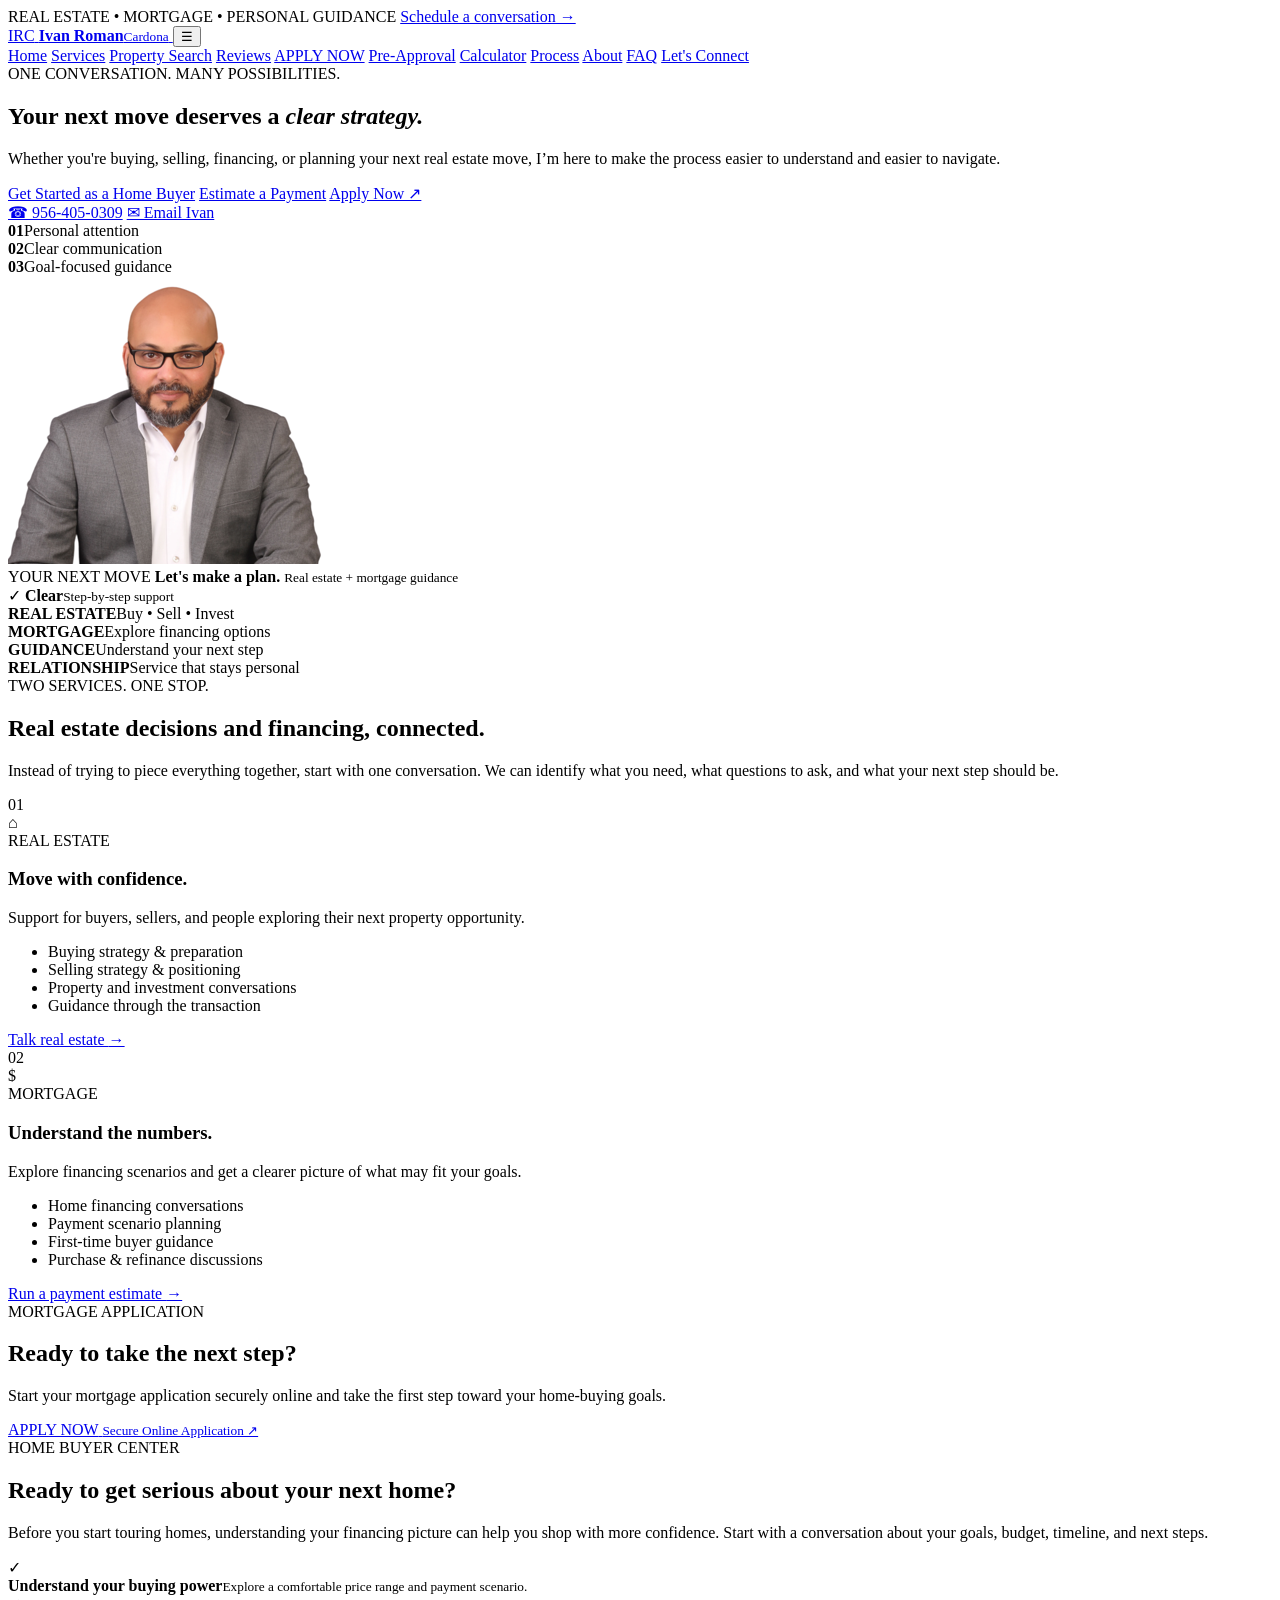
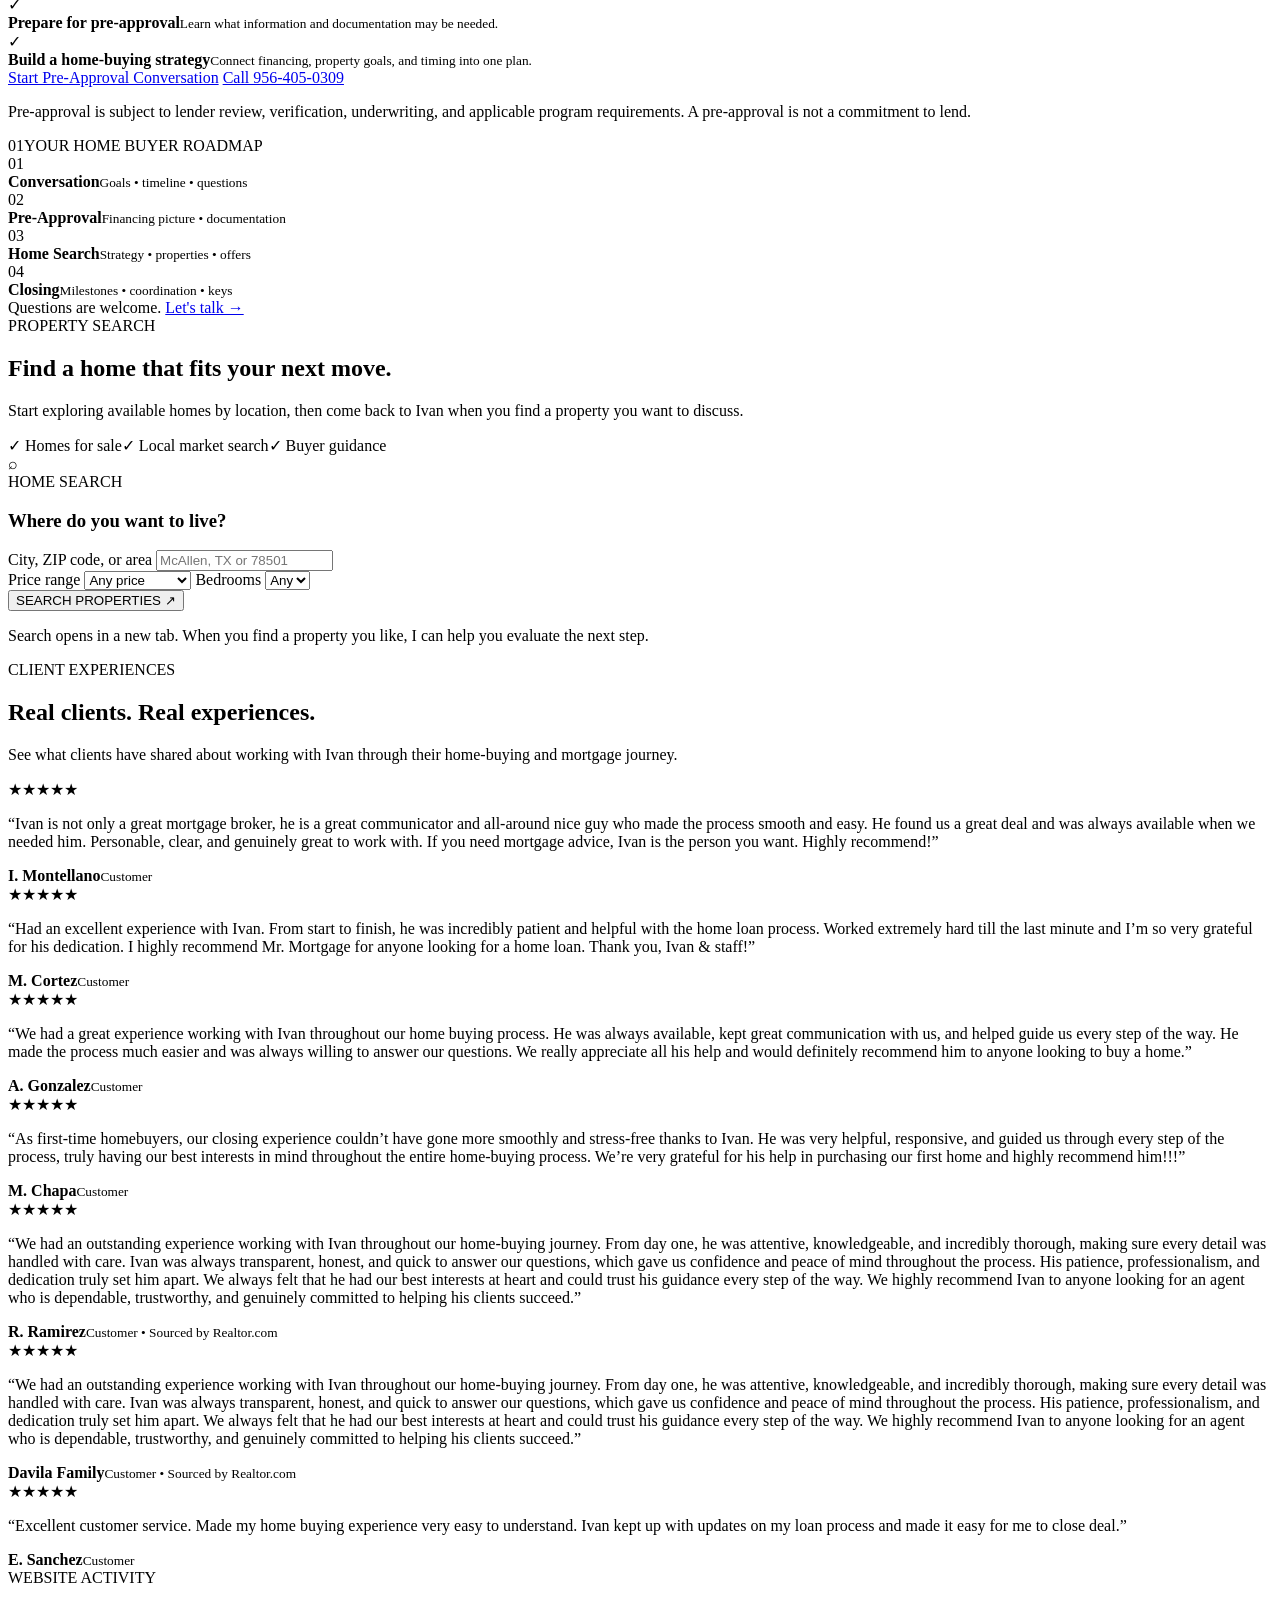
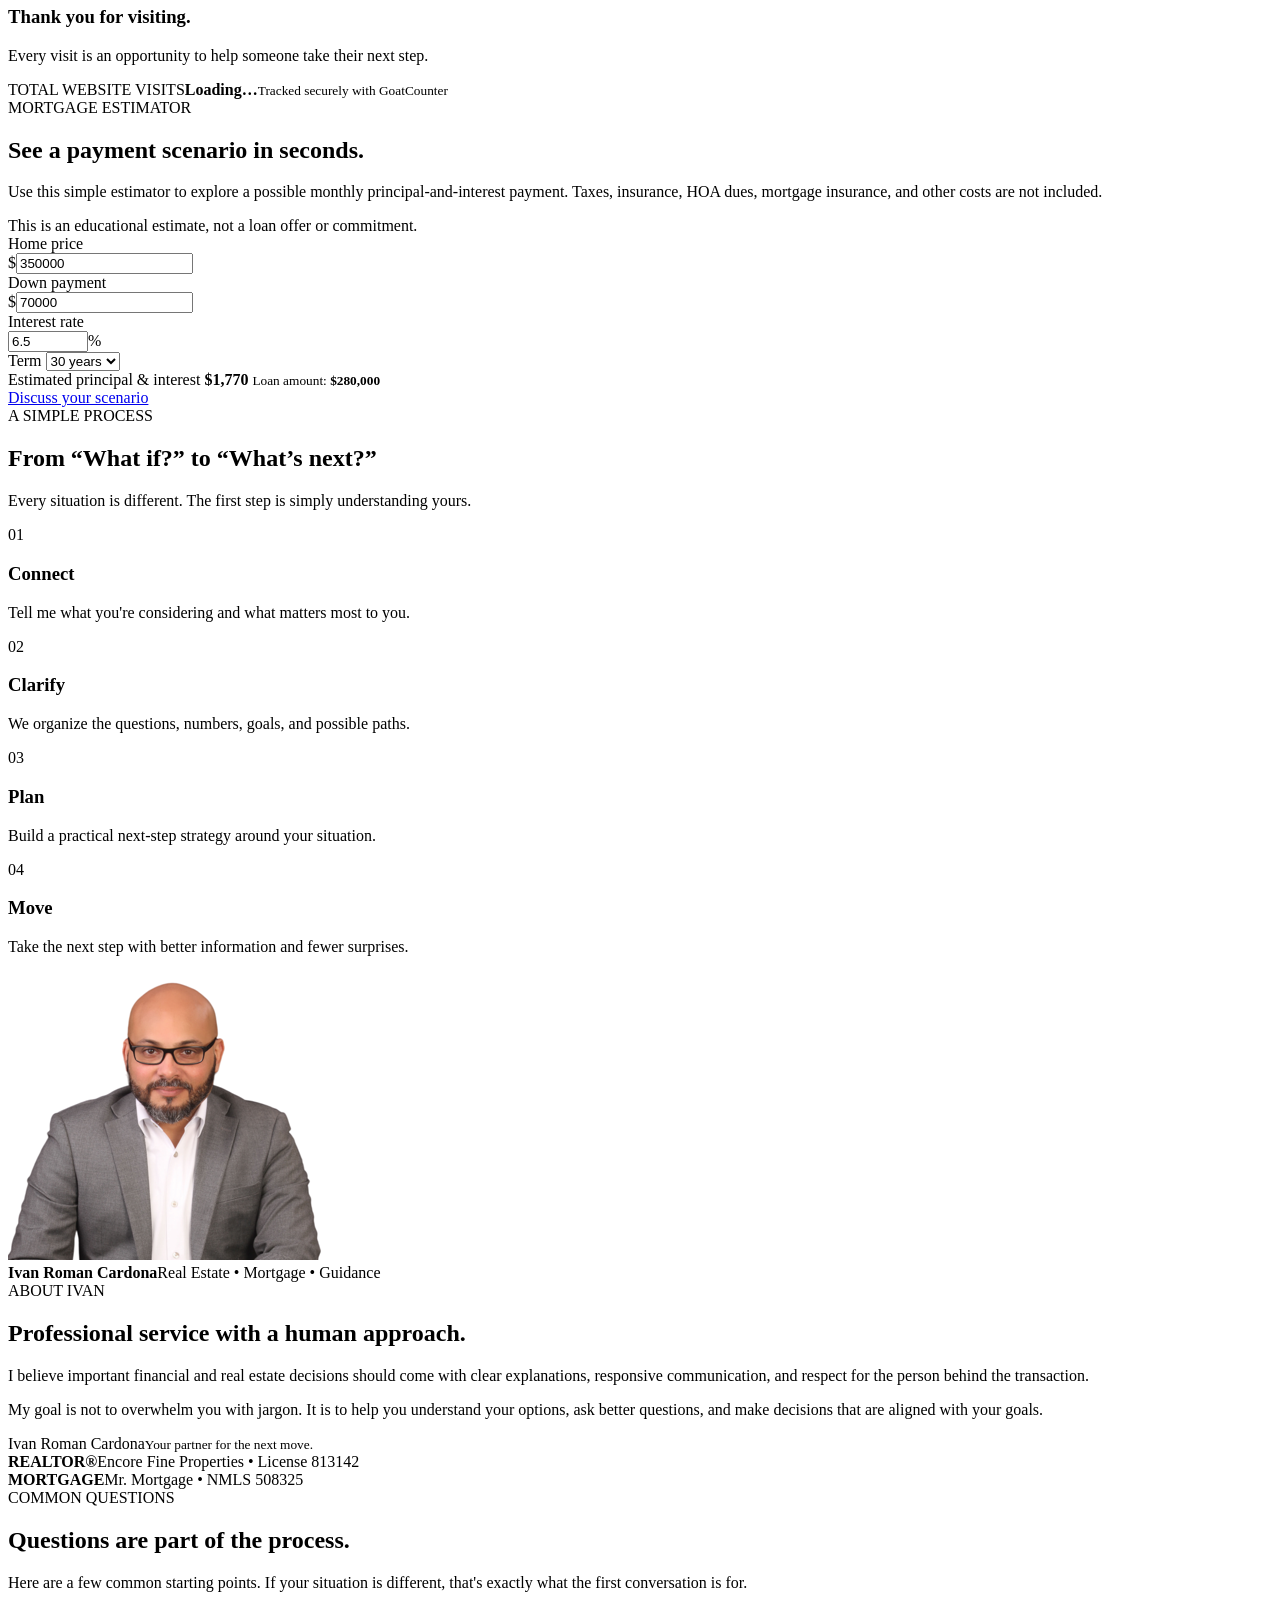
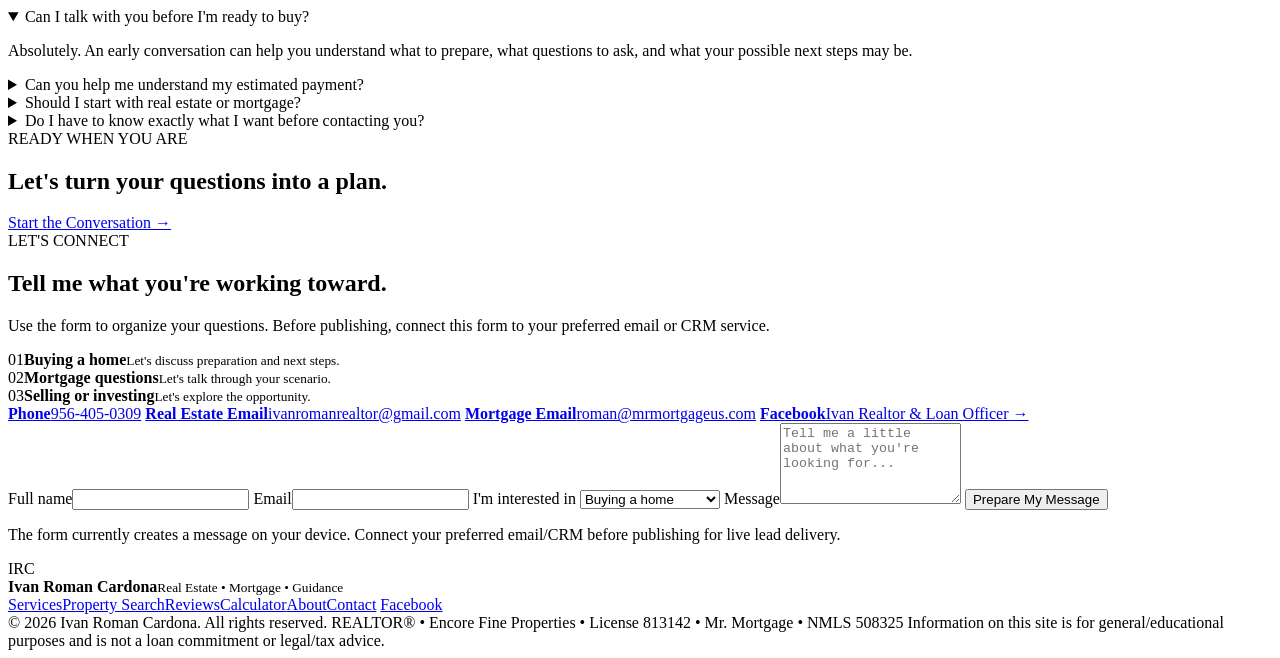
==== index.html @ 62b28d2c "Rename index_updated.html to index.html" ====
<!DOCTYPE html>
<html lang="en">
<head>
  <meta charset="UTF-8">
  <meta name="viewport" content="width=device-width, initial-scale=1.0">
  <meta name="description" content="Ivan Roman Cardona — Real Estate and Mortgage guidance with a personal, clear, and professional approach.">
  <meta name="theme-color" content="#0b1736">
  <title>Ivan Roman Cardona | Real Estate & Mortgage</title>
  <link rel="stylesheet" href="styles.css">
</head>
<body>
  <div class="topbar">
    <div class="container topbar-inner">
      <span>REAL ESTATE • MORTGAGE • PERSONAL GUIDANCE</span>
      <a href="#contact">Schedule a conversation →</a>
    </div>
  </div>

  <header class="site-header">
    <div class="container nav-wrap">
      <a class="brand" href="#home" aria-label="Ivan Roman Cardona home">
        <span class="brand-mark">IRC</span>
        <span><b>Ivan Roman</b><small>Cardona</small></span>
      </a>
      <button class="menu-toggle" aria-label="Open menu">☰</button>
      <nav>
        <a href="#home">Home</a>
        <a href="#services">Services</a>
        <a href="#property-search">Property Search</a>
        <a href="#reviews">Reviews</a>
        <a class="nav-apply" href="https://2190447.my1003app.com/508325/register" target="_blank" rel="noopener">APPLY NOW</a>
        <a href="#preapproval">Pre-Approval</a>
        <a href="#calculator">Calculator</a>
        <a href="#process">Process</a>
        <a href="#about">About</a>
        <a href="#faq">FAQ</a>
        <a href="#contact" class="nav-cta">Let's Connect</a>
      </nav>
    </div>
  </header>

  <main id="home">
    <section class="hero">
      <div class="hero-orb orb-one"></div>
      <div class="hero-orb orb-two"></div>
      <div class="container hero-grid">
        <div class="hero-copy">
          <div class="pill">ONE CONVERSATION. MANY POSSIBILITIES.</div>
          <h1>Your next move deserves a <em>clear strategy.</em></h1>
          <p class="lead">Whether you're buying, selling, financing, or planning your next real estate move, I’m here to make the process easier to understand and easier to navigate.</p>
          <div class="actions">
            <a class="btn primary" href="#preapproval">Get Started as a Home Buyer</a>
            <a class="btn ghost" href="#calculator">Estimate a Payment</a>
          <a class="btn apply-hero" href="https://2190447.my1003app.com/508325/register" target="_blank" rel="noopener">Apply Now ↗</a>
          </div>
          <div class="quick-contact">
            <a href="tel:+19564050309">☎ 956-405-0309</a>
            <a href="mailto:ivanromanrealtor@gmail.com">✉ Email Ivan</a>
          </div>
          <div class="hero-trust">
            <div><strong>01</strong><span>Personal attention</span></div>
            <div><strong>02</strong><span>Clear communication</span></div>
            <div><strong>03</strong><span>Goal-focused guidance</span></div>
          </div>
        </div>
        <div class="hero-visual">
          <div class="halo"></div>
          <div class="portrait-frame">
            <img src="ivan-profile.png" alt="Ivan Roman Cardona wearing a gray suit">
          </div>
          <div class="floating-card card-main">
            <span class="mini-label">YOUR NEXT MOVE</span>
            <strong>Let's make a plan.</strong>
            <small>Real estate + mortgage guidance</small>
          </div>
          <div class="floating-card card-badge">
            <span class="badge-icon">✓</span>
            <span><b>Clear</b><small>Step-by-step support</small></span>
          </div>
        </div>
      </div>
    </section>

    <section class="stats">
      <div class="container stats-grid">
        <div><strong>REAL ESTATE</strong><span>Buy • Sell • Invest</span></div>
        <div><strong>MORTGAGE</strong><span>Explore financing options</span></div>
        <div><strong>GUIDANCE</strong><span>Understand your next step</span></div>
        <div><strong>RELATIONSHIP</strong><span>Service that stays personal</span></div>
      </div>
    </section>

    <section class="section intro" id="services">
      <div class="container">
        <div class="section-head split">
          <div>
            <span class="eyebrow">TWO SERVICES. ONE STOP.</span>
            <h2>Real estate decisions and financing, connected.</h2>
          </div>
          <p>Instead of trying to piece everything together, start with one conversation. We can identify what you need, what questions to ask, and what your next step should be.</p>
        </div>

        <div class="service-grid">
          <article class="service-card real-estate">
            <div class="service-number">01</div>
            <div class="service-icon">⌂</div>
            <span class="eyebrow">REAL ESTATE</span>
            <h3>Move with confidence.</h3>
            <p>Support for buyers, sellers, and people exploring their next property opportunity.</p>
            <ul>
              <li>Buying strategy & preparation</li>
              <li>Selling strategy & positioning</li>
              <li>Property and investment conversations</li>
              <li>Guidance through the transaction</li>
            </ul>
            <a class="arrow-link" href="#contact">Talk real estate <span>→</span></a>
          </article>

          <article class="service-card mortgage">
            <div class="service-number">02</div>
            <div class="service-icon">$</div>
            <span class="eyebrow">MORTGAGE</span>
            <h3>Understand the numbers.</h3>
            <p>Explore financing scenarios and get a clearer picture of what may fit your goals.</p>
            <ul>
              <li>Home financing conversations</li>
              <li>Payment scenario planning</li>
              <li>First-time buyer guidance</li>
              <li>Purchase & refinance discussions</li>
            </ul>
            <a class="arrow-link" href="#calculator">Run a payment estimate <span>→</span></a>
          </article>
        </div>
      </div>
    </section>

    <section class="apply-banner" id="apply">
      <div class="container apply-banner-inner">
        <div>
          <span class="eyebrow">MORTGAGE APPLICATION</span>
          <h2>Ready to take the next step?</h2>
          <p>Start your mortgage application securely online and take the first step toward your home-buying goals.</p>
        </div>
        <a class="apply-big-btn" href="https://2190447.my1003app.com/508325/register" target="_blank" rel="noopener">
          <span>APPLY NOW</span>
          <small>Secure Online Application ↗</small>
        </a>
      </div>
    </section>

    <section class="section buyer-section" id="preapproval">
      <div class="container buyer-grid">
        <div class="buyer-copy">
          <span class="eyebrow">HOME BUYER CENTER</span>
          <h2>Ready to get serious about your next home?</h2>
          <p>Before you start touring homes, understanding your financing picture can help you shop with more confidence. Start with a conversation about your goals, budget, timeline, and next steps.</p>
          <div class="buyer-bullets">
            <div><span>✓</span><div><b>Understand your buying power</b><small>Explore a comfortable price range and payment scenario.</small></div></div>
            <div><span>✓</span><div><b>Prepare for pre-approval</b><small>Learn what information and documentation may be needed.</small></div></div>
            <div><span>✓</span><div><b>Build a home-buying strategy</b><small>Connect financing, property goals, and timing into one plan.</small></div></div>
          </div>
          <div class="buyer-actions">
            <a class="btn primary" href="mailto:roman@mrmortgageus.com?subject=Pre-Approval%20Consultation">Start Pre-Approval Conversation</a>
            <a class="btn outline-dark" href="tel:+19564050309">Call 956-405-0309</a>
          </div>
          <p class="micro-disclosure">Pre-approval is subject to lender review, verification, underwriting, and applicable program requirements. A pre-approval is not a commitment to lend.</p>
        </div>
        <div class="buyer-card">
          <div class="buyer-card-top"><span class="step-badge">01</span><span class="eyebrow">YOUR HOME BUYER ROADMAP</span></div>
          <div class="roadmap">
            <div class="road-step active"><span>01</span><div><b>Conversation</b><small>Goals • timeline • questions</small></div></div>
            <div class="road-line"></div>
            <div class="road-step"><span>02</span><div><b>Pre-Approval</b><small>Financing picture • documentation</small></div></div>
            <div class="road-line"></div>
            <div class="road-step"><span>03</span><div><b>Home Search</b><small>Strategy • properties • offers</small></div></div>
            <div class="road-line"></div>
            <div class="road-step"><span>04</span><div><b>Closing</b><small>Milestones • coordination • keys</small></div></div>
          </div>
          <div class="buyer-card-footer">
            <span>Questions are welcome.</span>
            <a href="#contact">Let's talk →</a>
          </div>
        </div>
      </div>
    </section>

    <section class="section property-search-section" id="property-search">
      <div class="container property-search-grid">
        <div class="property-search-copy">
          <span class="eyebrow">PROPERTY SEARCH</span>
          <h2>Find a home that fits your next move.</h2>
          <p>Start exploring available homes by location, then come back to Ivan when you find a property you want to discuss.</p>
          <div class="search-benefits">
            <span>✓ Homes for sale</span><span>✓ Local market search</span><span>✓ Buyer guidance</span>
          </div>
        </div>
        <div class="property-search-card">
          <div class="property-search-card-head">
            <span class="search-icon">⌕</span>
            <div><span class="eyebrow">HOME SEARCH</span><h3>Where do you want to live?</h3></div>
          </div>
          <form id="propertySearchForm">
            <label>City, ZIP code, or area
              <input id="propertyLocation" type="text" placeholder="McAllen, TX or 78501" required>
            </label>
            <div class="search-options">
              <label>Price range
                <select id="propertyPrice">
                  <option value="">Any price</option>
                  <option>Under $300K</option><option>$300K–$500K</option>
                  <option>$500K–$750K</option><option>$750K+</option>
                </select>
              </label>
              <label>Bedrooms
                <select id="propertyBeds">
                  <option value="">Any</option><option>2+</option><option>3+</option>
                  <option>4+</option><option>5+</option>
                </select>
              </label>
            </div>
            <button class="btn primary full" type="submit">SEARCH PROPERTIES ↗</button>
            <p class="search-note">Search opens in a new tab. When you find a property you like, I can help you evaluate the next step.</p>
          </form>
        </div>
      </div>
    </section>

    <section class="section reviews-section" id="reviews">
      <div class="container">
        <div class="section-head centered">
          <span class="eyebrow">CLIENT EXPERIENCES</span>
          <h2>Real clients. Real experiences.</h2>
          <p>See what clients have shared about working with Ivan through their home-buying and mortgage journey.</p>
        </div>
        <div class="reviews-grid">
          <article class="review-card"><div class="stars">★★★★★</div><p>“Ivan is not only a great mortgage broker, he is a great communicator and all-around nice guy who made the process smooth and easy. He found us a great deal and was always available when we needed him. Personable, clear, and genuinely great to work with. If you need mortgage advice, Ivan is the person you want. Highly recommend!”</p><strong>I. Montellano</strong><small>Customer</small></article>
          <article class="review-card"><div class="stars">★★★★★</div><p>“Had an excellent experience with Ivan. From start to finish, he was incredibly patient and helpful with the home loan process. Worked extremely hard till the last minute and I’m so very grateful for his dedication. I highly recommend Mr. Mortgage for anyone looking for a home loan. Thank you, Ivan & staff!”</p><strong>M. Cortez</strong><small>Customer</small></article>
          <article class="review-card"><div class="stars">★★★★★</div><p>“We had a great experience working with Ivan throughout our home buying process. He was always available, kept great communication with us, and helped guide us every step of the way. He made the process much easier and was always willing to answer our questions. We really appreciate all his help and would definitely recommend him to anyone looking to buy a home.”</p><strong>A. Gonzalez</strong><small>Customer</small></article>
          <article class="review-card"><div class="stars">★★★★★</div><p>“As first-time homebuyers, our closing experience couldn’t have gone more smoothly and stress-free thanks to Ivan. He was very helpful, responsive, and guided us through every step of the process, truly having our best interests in mind throughout the entire home-buying process. We’re very grateful for his help in purchasing our first home and highly recommend him!!!”</p><strong>M. Chapa</strong><small>Customer</small></article>
          <article class="review-card featured-review"><div class="stars">★★★★★</div><p>“We had an outstanding experience working with Ivan throughout our home-buying journey. From day one, he was attentive, knowledgeable, and incredibly thorough, making sure every detail was handled with care. Ivan was always transparent, honest, and quick to answer our questions, which gave us confidence and peace of mind throughout the process. His patience, professionalism, and dedication truly set him apart. We always felt that he had our best interests at heart and could trust his guidance every step of the way. We highly recommend Ivan to anyone looking for an agent who is dependable, trustworthy, and genuinely committed to helping his clients succeed.”</p><strong>R. Ramirez</strong><small>Customer • Sourced by Realtor.com</small></article>
          <article class="review-card featured-review"><div class="stars">★★★★★</div><p>“We had an outstanding experience working with Ivan throughout our home-buying journey. From day one, he was attentive, knowledgeable, and incredibly thorough, making sure every detail was handled with care. Ivan was always transparent, honest, and quick to answer our questions, which gave us confidence and peace of mind throughout the process. His patience, professionalism, and dedication truly set him apart. We always felt that he had our best interests at heart and could trust his guidance every step of the way. We highly recommend Ivan to anyone looking for an agent who is dependable, trustworthy, and genuinely committed to helping his clients succeed.”</p><strong>Davila Family</strong><small>Customer • Sourced by Realtor.com</small></article>
          <article class="review-card"><div class="stars">★★★★★</div><p>“Excellent customer service. Made my home buying experience very easy to understand. Ivan kept up with updates on my loan process and made it easy for me to close deal.”</p><strong>E. Sanchez</strong><small>Customer</small></article>
        </div>
      </div>
    </section>

    <section class="visitor-section" id="visitor-count">
      <div class="container visitor-inner">
        <div><span class="eyebrow">WEBSITE ACTIVITY</span><h3>Thank you for visiting.</h3><p>Every visit is an opportunity to help someone take their next step.</p></div>
        <div class="visitor-counter"><span class="counter-label">TOTAL WEBSITE VISITS</span><strong id="visit-count">Loading…</strong><small>Tracked securely with GoatCounter</small></div>
      </div>
    </section>

    <section class="section calculator-section" id="calculator">
      <div class="container calculator-grid">
        <div class="calculator-copy">
          <span class="eyebrow">MORTGAGE ESTIMATOR</span>
          <h2>See a payment scenario in seconds.</h2>
          <p>Use this simple estimator to explore a possible monthly principal-and-interest payment. Taxes, insurance, HOA dues, mortgage insurance, and other costs are not included.</p>
          <div class="note">This is an educational estimate, not a loan offer or commitment.</div>
        </div>
        <div class="calculator-card">
          <div class="field-grid">
            <label>Home price
              <div class="input-wrap"><span>$</span><input id="price" type="number" value="350000" min="0" step="5000"></div>
            </label>
            <label>Down payment
              <div class="input-wrap"><span>$</span><input id="down" type="number" value="70000" min="0" step="5000"></div>
            </label>
            <label>Interest rate
              <div class="input-wrap"><input id="rate" type="number" value="6.5" min="0" max="20" step="0.125"><span>%</span></div>
            </label>
            <label>Term
              <select id="term">
                <option value="30">30 years</option>
                <option value="20">20 years</option>
                <option value="15">15 years</option>
                <option value="10">10 years</option>
              </select>
            </label>
          </div>
          <div class="result">
            <span>Estimated principal & interest</span>
            <strong id="payment">$1,770</strong>
            <small>Loan amount: <b id="loanAmount">$280,000</b></small>
          </div>
          <a class="btn primary full" href="#contact">Discuss your scenario</a>
        </div>
      </div>
    </section>

    <section class="section process" id="process">
      <div class="container">
        <div class="section-head centered">
          <span class="eyebrow">A SIMPLE PROCESS</span>
          <h2>From “What if?” to “What’s next?”</h2>
          <p>Every situation is different. The first step is simply understanding yours.</p>
        </div>
        <div class="steps">
          <div class="step"><span>01</span><h3>Connect</h3><p>Tell me what you're considering and what matters most to you.</p></div>
          <div class="step"><span>02</span><h3>Clarify</h3><p>We organize the questions, numbers, goals, and possible paths.</p></div>
          <div class="step"><span>03</span><h3>Plan</h3><p>Build a practical next-step strategy around your situation.</p></div>
          <div class="step"><span>04</span><h3>Move</h3><p>Take the next step with better information and fewer surprises.</p></div>
        </div>
      </div>
    </section>

    <section class="section about" id="about">
      <div class="container about-grid">
        <div class="about-photo">
          <img src="ivan-profile.png" alt="Ivan Roman Cardona professional portrait">
          <div class="about-caption"><b>Ivan Roman Cardona</b><span>Real Estate • Mortgage • Guidance</span></div>
        </div>
        <div class="about-copy">
          <span class="eyebrow">ABOUT IVAN</span>
          <h2>Professional service with a human approach.</h2>
          <p>I believe important financial and real estate decisions should come with clear explanations, responsive communication, and respect for the person behind the transaction.</p>
          <p>My goal is not to overwhelm you with jargon. It is to help you understand your options, ask better questions, and make decisions that are aligned with your goals.</p>
          <div class="signature-line"><span>Ivan Roman Cardona</span><small>Your partner for the next move.</small></div>
          <div class="credentials">
            <div><b>REALTOR®</b><span>Encore Fine Properties • License 813142</span></div>
            <div><b>MORTGAGE</b><span>Mr. Mortgage • NMLS 508325</span></div>
          </div>
        </div>
      </div>
    </section>

    <section class="section faq" id="faq">
      <div class="container faq-grid">
        <div>
          <span class="eyebrow">COMMON QUESTIONS</span>
          <h2>Questions are part of the process.</h2>
          <p>Here are a few common starting points. If your situation is different, that's exactly what the first conversation is for.</p>
        </div>
        <div class="faq-list">
          <details open><summary>Can I talk with you before I'm ready to buy?</summary><p>Absolutely. An early conversation can help you understand what to prepare, what questions to ask, and what your possible next steps may be.</p></details>
          <details><summary>Can you help me understand my estimated payment?</summary><p>Yes. The calculator above is a starting point. A personalized scenario should also consider the specific loan, taxes, insurance, mortgage insurance, HOA dues, and other applicable costs.</p></details>
          <details><summary>Should I start with real estate or mortgage?</summary><p>Either can be a good starting point. If you're unsure, start with a conversation and we can identify what information you need first.</p></details>
          <details><summary>Do I have to know exactly what I want before contacting you?</summary><p>No. You can start with a question, an idea, or even “I don't know where to begin.”</p></details>
        </div>
      </div>
    </section>

    <section class="cta">
      <div class="container cta-inner">
        <div><span class="eyebrow">READY WHEN YOU ARE</span><h2>Let's turn your questions into a plan.</h2></div>
        <a class="btn light" href="#contact">Start the Conversation →</a>
      </div>
    </section>

    <section class="section contact" id="contact">
      <div class="container contact-grid">
        <div class="contact-copy">
          <span class="eyebrow">LET'S CONNECT</span>
          <h2>Tell me what you're working toward.</h2>
          <p>Use the form to organize your questions. Before publishing, connect this form to your preferred email or CRM service.</p>
          <div class="contact-points">
            <div><span>01</span><b>Buying a home</b><small>Let's discuss preparation and next steps.</small></div>
            <div><span>02</span><b>Mortgage questions</b><small>Let's talk through your scenario.</small></div>
            <div><span>03</span><b>Selling or investing</b><small>Let's explore the opportunity.</small></div>
          </div>
          <div class="contact-details">
            <a href="tel:+19564050309"><b>Phone</b><span>956-405-0309</span></a>
            <a href="mailto:ivanromanrealtor@gmail.com"><b>Real Estate Email</b><span>ivanromanrealtor@gmail.com</span></a>
            <a href="mailto:roman@mrmortgageus.com"><b>Mortgage Email</b><span>roman@mrmortgageus.com</span></a>
            <a href="https://www.facebook.com/ivanrealtorandloanofficer" target="_blank" rel="noopener"><b>Facebook</b><span>Ivan Realtor & Loan Officer →</span></a>
          </div>
        </div>
        <form class="lead-form" id="leadForm">
          <label>Full name<input required name="name" autocomplete="name"></label>
          <label>Email<input required type="email" name="email" autocomplete="email"></label>
          <label>I'm interested in
            <select name="interest">
              <option>Buying a home</option>
              <option>Selling a property</option>
              <option>Mortgage financing</option>
              <option>Refinancing</option>
              <option>Investment property</option>
              <option>I'm not sure yet</option>
            </select>
          </label>
          <label>Message<textarea required name="message" rows="5" placeholder="Tell me a little about what you're looking for..."></textarea></label>
          <button class="btn primary full" type="submit">Prepare My Message</button>
          <p class="form-note" id="formNote">The form currently creates a message on your device. Connect your preferred email/CRM before publishing for live lead delivery.</p>
        </form>
      </div>
    </section>
  </main>

  <footer>
    <div class="container footer-main">
      <div class="footer-brand"><span class="brand-mark">IRC</span><div><b>Ivan Roman Cardona</b><small>Real Estate • Mortgage • Guidance</small></div></div>
      <div class="footer-nav">
        <a href="#services">Services</a><a href="#property-search">Property Search</a><a href="#reviews">Reviews</a><a href="#calculator">Calculator</a><a href="#about">About</a><a href="#contact">Contact</a>
        <a href="https://www.facebook.com/ivanrealtorandloanofficer" target="_blank" rel="noopener">Facebook</a>
      </div>
    </div>
    <div class="container footer-bottom">
      <span>© 2026 Ivan Roman Cardona. All rights reserved.</span>
      <span>REALTOR® • Encore Fine Properties • License 813142 • Mr. Mortgage • NMLS 508325</span>
      <span>Information on this site is for general/educational purposes and is not a loan commitment or legal/tax advice.</span>
    </div>
  </footer>

  <script>
    const menu = document.querySelector('.menu-toggle');
    const nav = document.querySelector('nav');
    menu.addEventListener('click', () => nav.classList.toggle('open'));
    nav.querySelectorAll('a').forEach(a => a.addEventListener('click', () => nav.classList.remove('open')));

    const price = document.getElementById('price');
    const down = document.getElementById('down');
    const rate = document.getElementById('rate');
    const term = document.getElementById('term');
    const payment = document.getElementById('payment');
    const loanAmount = document.getElementById('loanAmount');

    function money(n) {
      return n.toLocaleString('en-US', { style: 'currency', currency: 'USD', maximumFractionDigits: 0 });
    }
    function calculate() {
      const p = Math.max(0, Number(price.value) || 0);
      const d = Math.min(Math.max(0, Number(down.value) || 0), p);
      const r = Math.max(0, Number(rate.value) || 0) / 100 / 12;
      const n = Math.max(1, Number(term.value) || 30) * 12;
      const loan = p - d;
      let monthly = loan / n;
      if (r > 0) monthly = loan * (r * Math.pow(1+r,n)) / (Math.pow(1+r,n)-1);
      payment.textContent = money(monthly);
      loanAmount.textContent = money(loan);
    }
    [price, down, rate, term].forEach(el => el.addEventListener('input', calculate));
    calculate();

    document.getElementById('propertySearchForm').addEventListener('submit', (e) => {
      e.preventDefault();
      const location = document.getElementById('propertyLocation').value.trim();
      if (!location) return;
      const searchUrl = 'https://www.realtor.com/realestateandhomes-search/' + encodeURIComponent(location);
      window.open(searchUrl, '_blank', 'noopener');
    });

    document.getElementById('leadForm').addEventListener('submit', (e) => {
      e.preventDefault();
      const data = new FormData(e.target);
      const subject = encodeURIComponent('Website inquiry — ' + data.get('interest'));
      const body = encodeURIComponent(
        'Name: ' + data.get('name') + '\n' +
        'Email: ' + data.get('email') + '\n' +
        'Interest: ' + data.get('interest') + '\n\n' +
        data.get('message')
      );
      const destination = data.get('interest').toLowerCase().includes('mortgage') ||
                          data.get('interest').toLowerCase().includes('refinancing')
                          ? 'roman@mrmortgageus.com'
                          : 'ivanromanrealtor@gmail.com';
      window.location.href = 'mailto:' + destination + '?subject=' + subject + '&body=' + body;
      document.getElementById('formNote').textContent = 'Your email app should open with your message addressed to the appropriate business email.';
    });
  </script>
    <script>
      var t = setInterval(function() {
        if (window.goatcounter && window.goatcounter.visit_count) {
          clearInterval(t);
          window.goatcounter.visit_count({
            append: '#visit-count',
            no_branding: true,
            style: 'font-size:2.4rem;font-weight:900;color:#fff;'
          });
        }
      }, 100);
    </script>
    <script data-goatcounter="https://irroman1979.goatcounter.com/count" async src="//gc.zgo.at/count.js"></script>
</body>
</html>
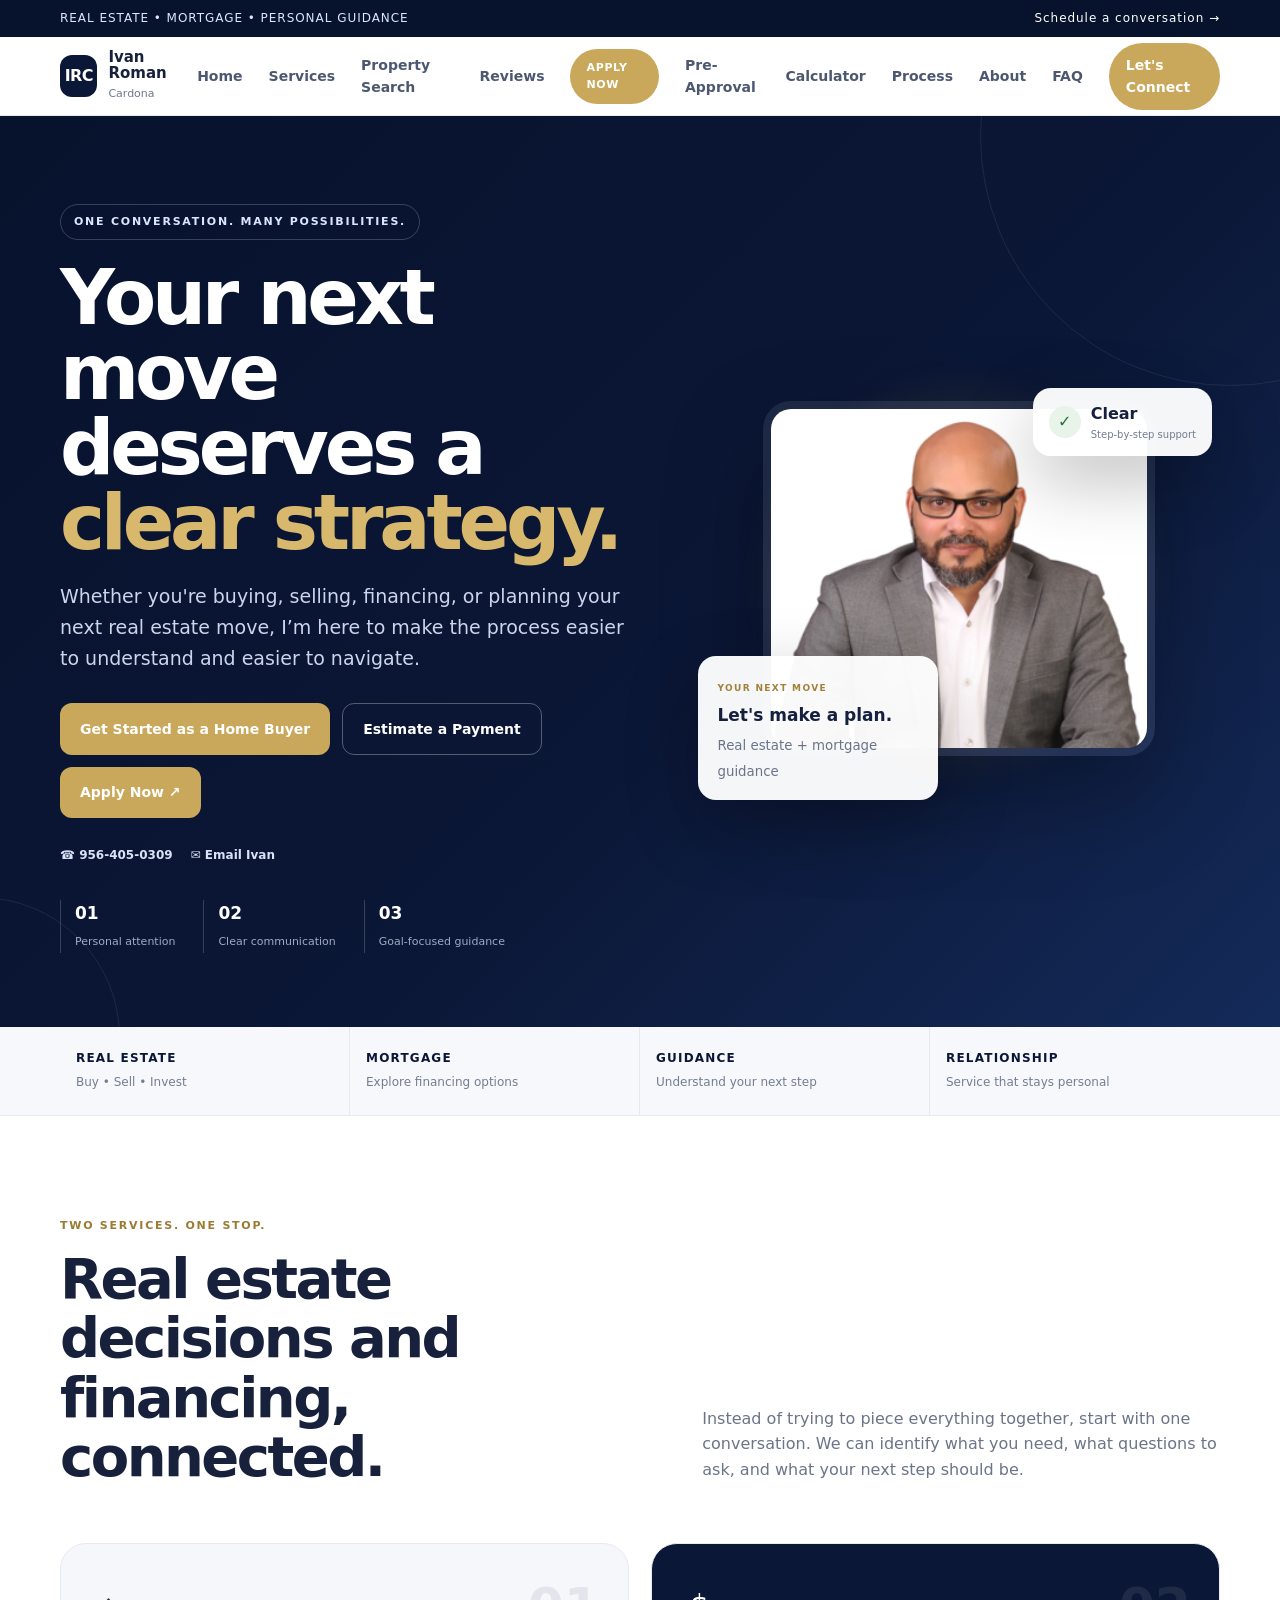
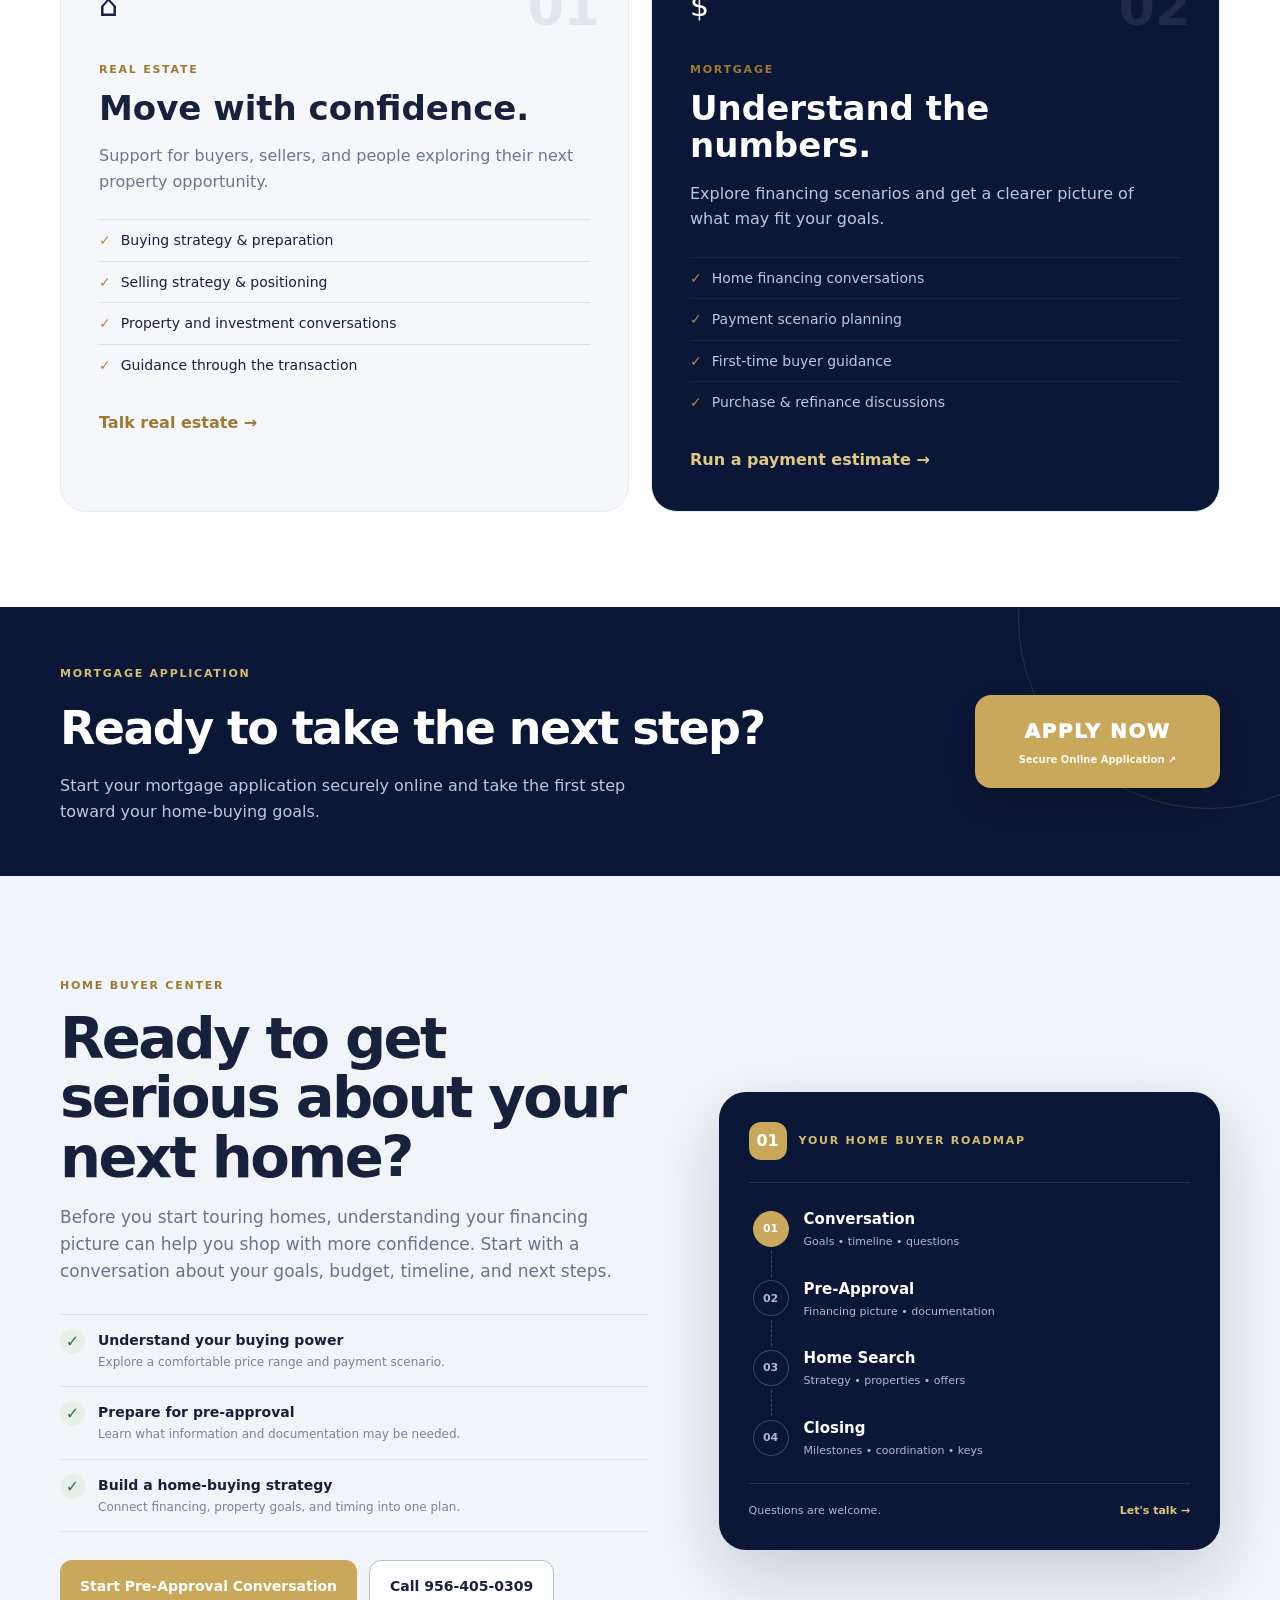
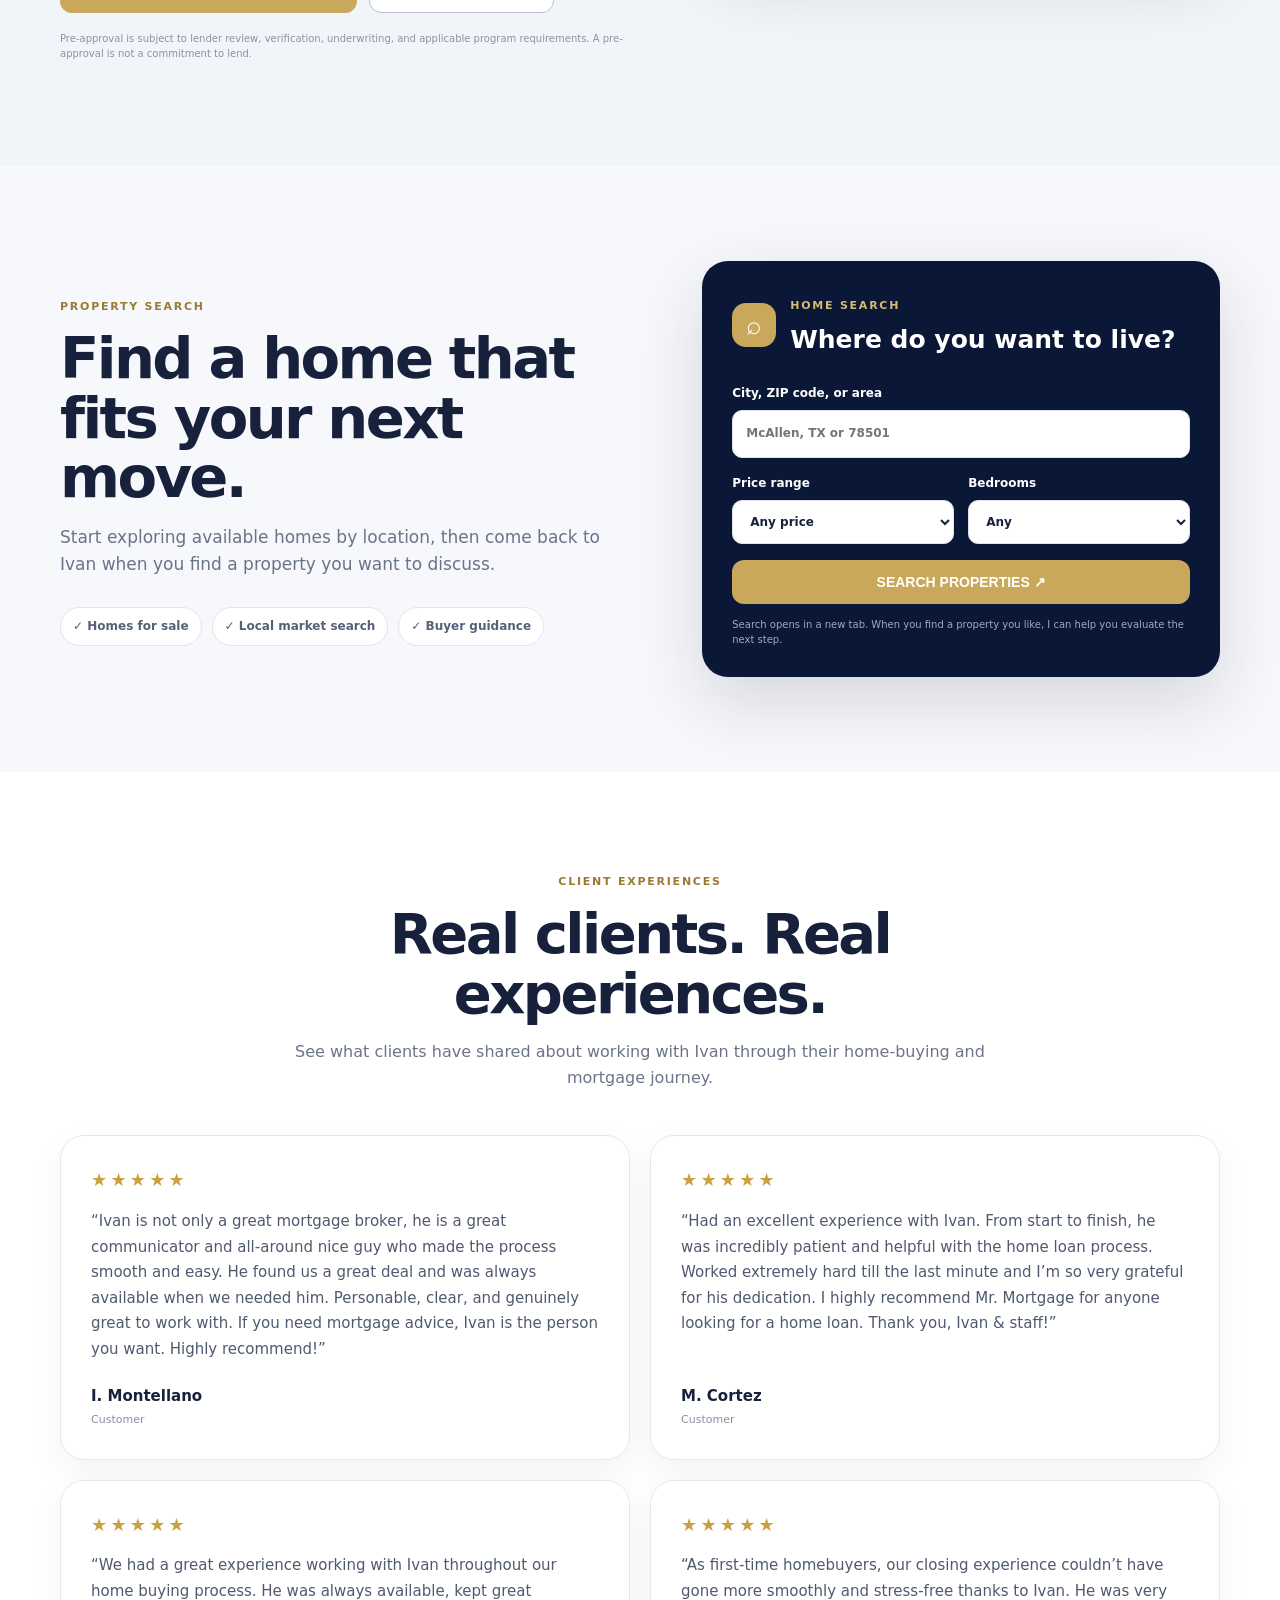
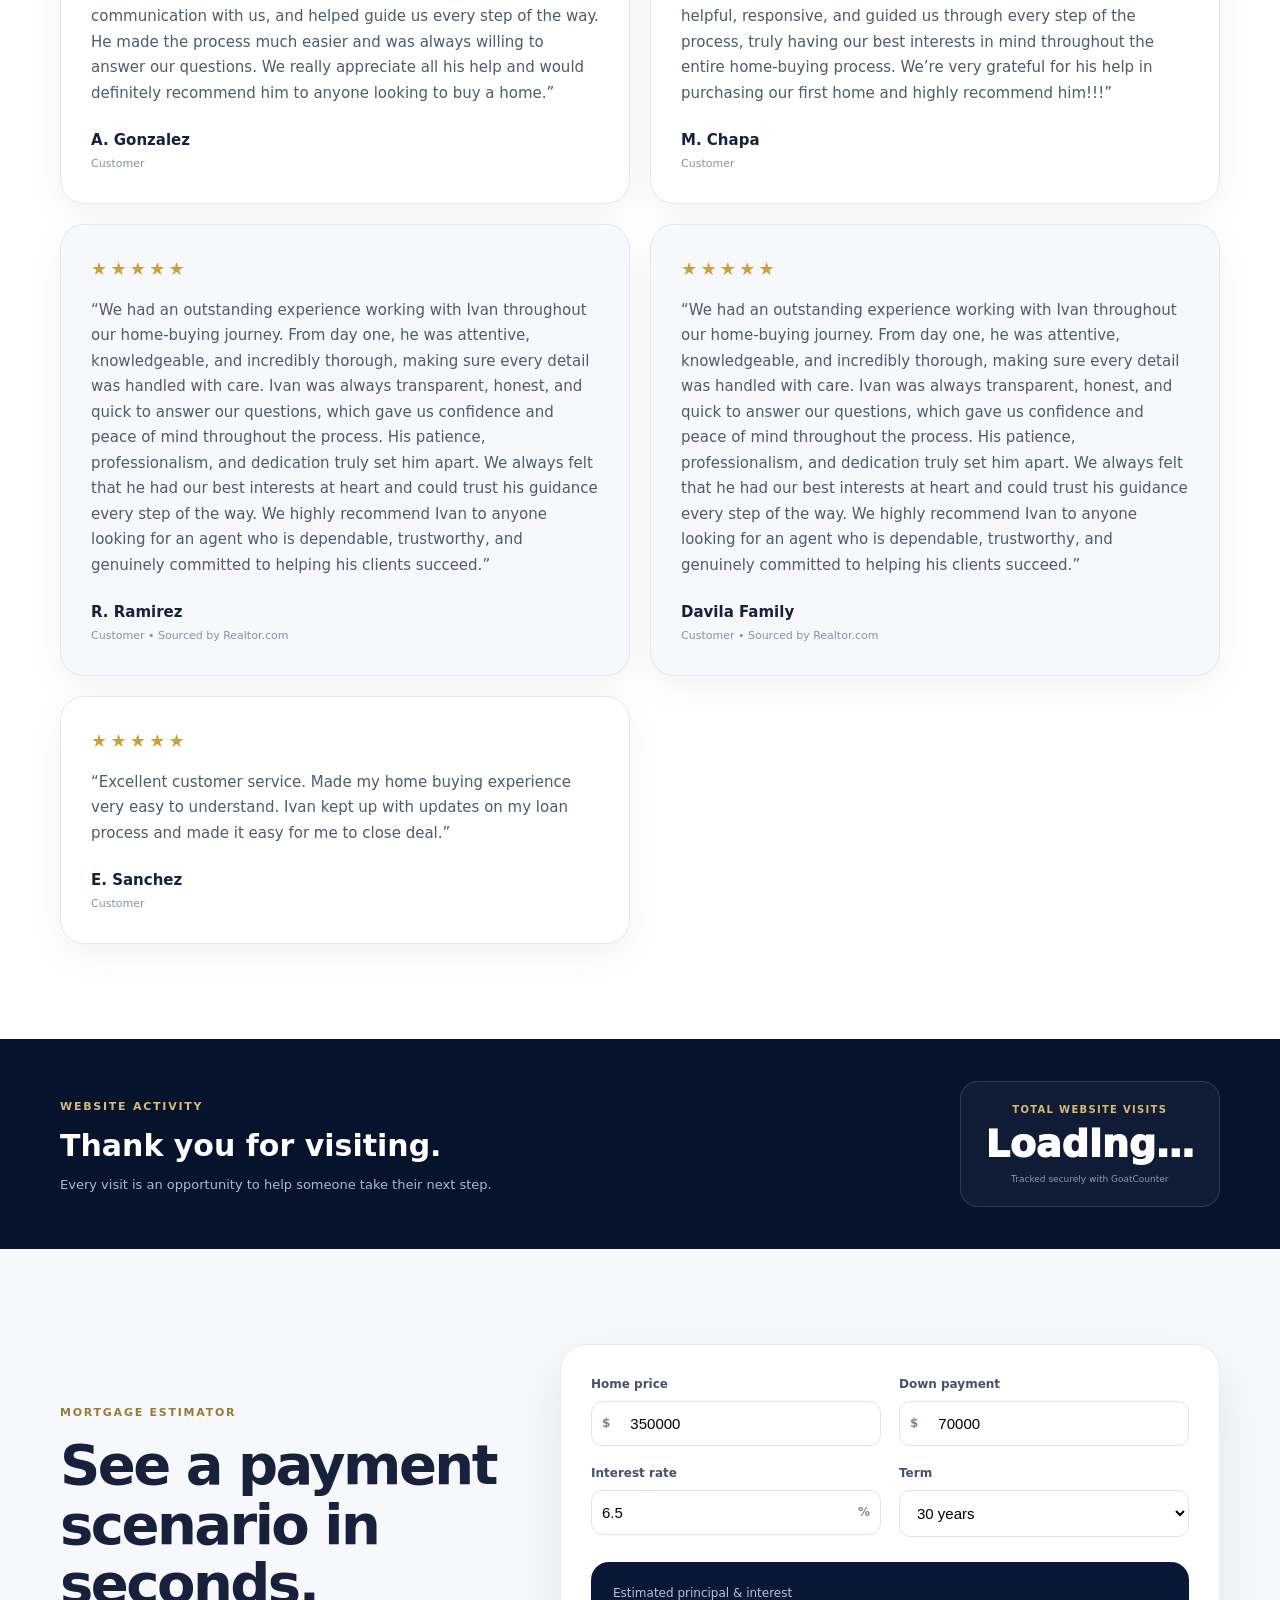
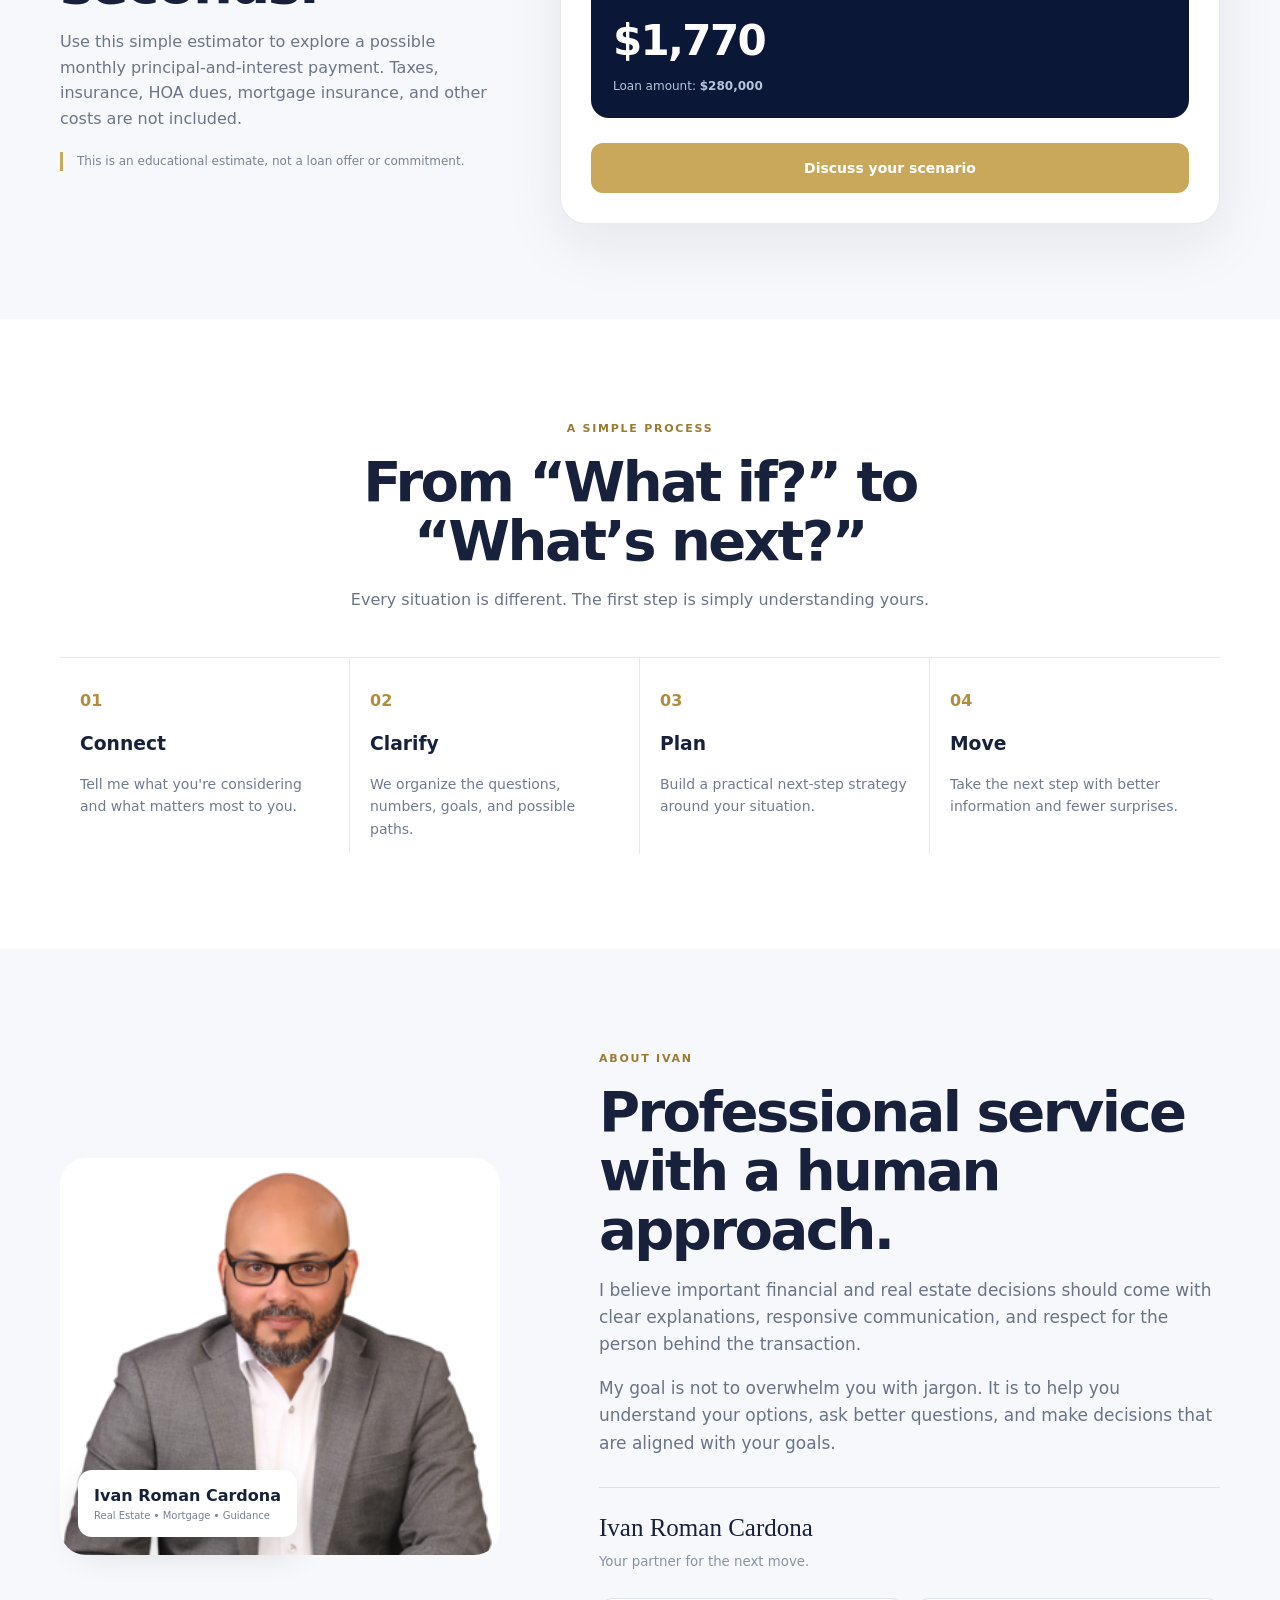
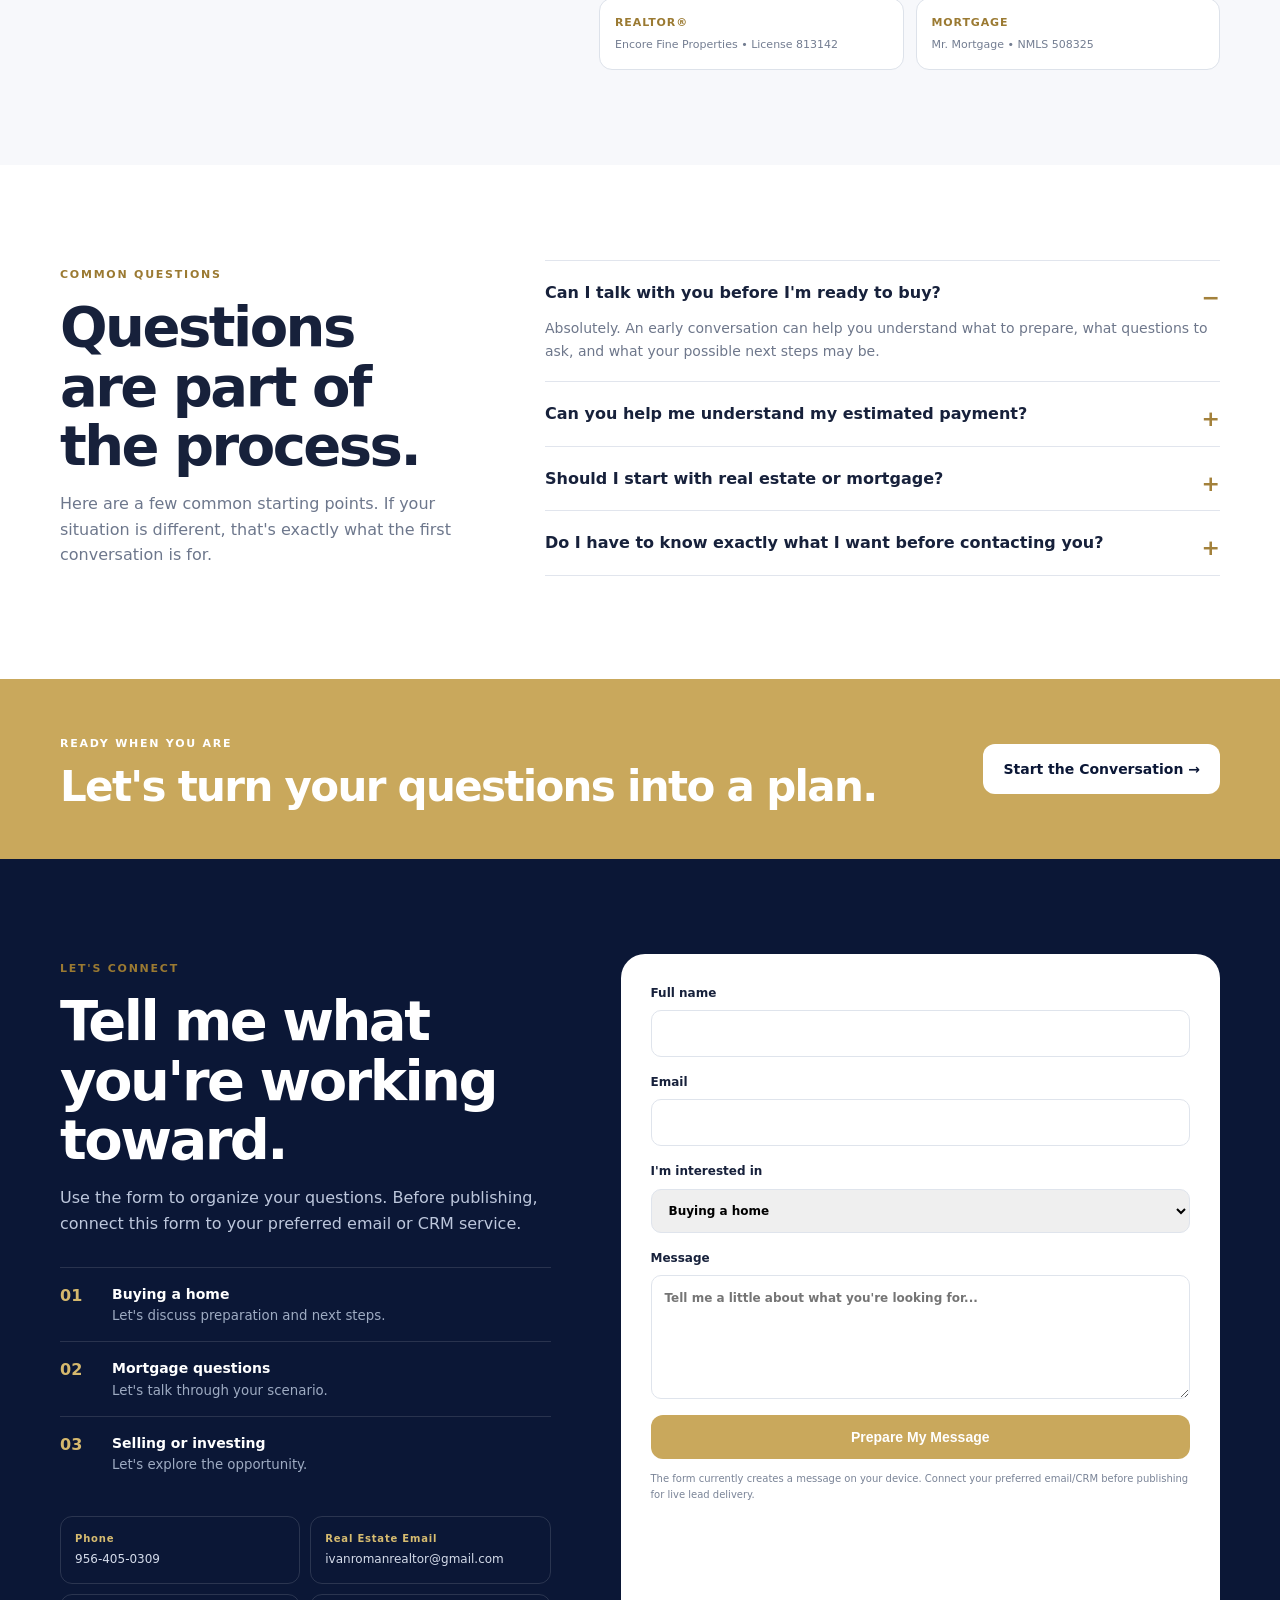
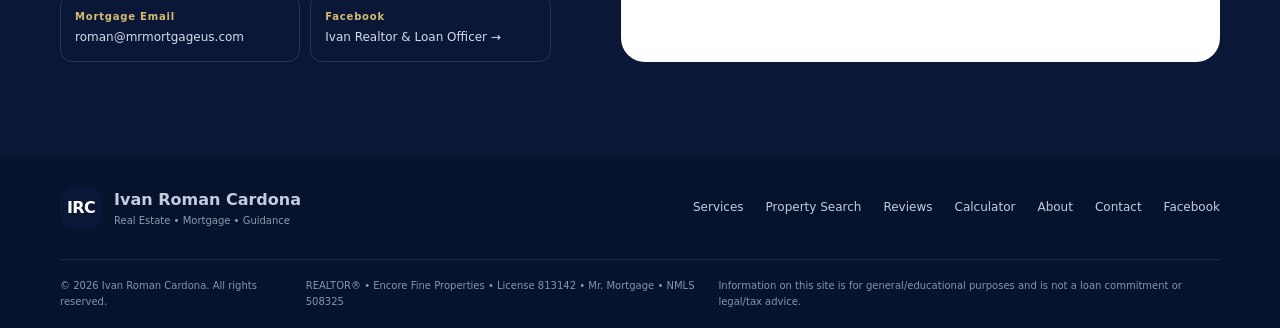
==== commit bb861a8f: "Rename index_updated (1).html to index.html" ====
--- a/index.html
+++ b/index.html
@@ -458,18 +458,44 @@
       document.getElementById('formNote').textContent = 'Your email app should open with your message addressed to the appropriate business email.';
     });
   </script>
+    <script data-goatcounter="https://irroman1979.goatcounter.com/count"
+            async src="//gc.zgo.at/count.js"></script>
     <script>
-      var t = setInterval(function() {
-        if (window.goatcounter && window.goatcounter.visit_count) {
-          clearInterval(t);
-          window.goatcounter.visit_count({
-            append: '#visit-count',
-            no_branding: true,
-            style: 'font-size:2.4rem;font-weight:900;color:#fff;'
-          });
-        }
-      }, 100);
+      (function () {
+        const counter = document.getElementById('visit-count');
+        if (!counter) return;
+
+        // Ask GoatCounter for the TOTAL site visit count.
+        // The endpoint returns JSON with a "count" field.
+        fetch('https://irroman1979.goatcounter.com/counter/TOTAL.json?rnd=' + Date.now(), {
+          cache: 'no-store'
+        })
+        .then(function (response) {
+          if (!response.ok) throw new Error('GoatCounter response: ' + response.status);
+          return response.json();
+        })
+        .then(function (data) {
+          counter.textContent = data.count || '0';
+        })
+        .catch(function () {
+          // Fallback to GoatCounter's built-in visitor counter if JSON is blocked.
+          var t = setInterval(function () {
+            if (window.goatcounter && window.goatcounter.visit_count) {
+              clearInterval(t);
+              counter.textContent = '';
+              window.goatcounter.visit_count({
+                append: '#visit-count',
+                path: 'TOTAL',
+                no_branding: true
+              });
+            }
+          }, 100);
+          setTimeout(function () {
+            clearInterval(t);
+            if (!counter.textContent.trim()) counter.textContent = '—';
+          }, 5000);
+        });
+      })();
     </script>
-    <script data-goatcounter="https://irroman1979.goatcounter.com/count" async src="//gc.zgo.at/count.js"></script>
 </body>
 </html>
--- a/styles.css
+++ b/styles.css
@@ -0,0 +1,59 @@
+*{box-sizing:border-box}html{scroll-behavior:smooth}body{margin:0;font-family:Inter,ui-sans-serif,system-ui,-apple-system,BlinkMacSystemFont,"Segoe UI",sans-serif;color:#17213b;background:#fff;line-height:1.6}a{text-decoration:none;color:inherit}.container{width:min(1160px,92%);margin:auto}.topbar{background:#07122d;color:#dbe5ff;font-size:12px;letter-spacing:.08em}.topbar-inner{display:flex;justify-content:space-between;gap:20px;padding:9px 0}.topbar a{color:#fff}.site-header{position:sticky;top:0;z-index:20;background:rgba(255,255,255,.95);backdrop-filter:blur(14px);border-bottom:1px solid #e8ebf2}.nav-wrap{display:flex;align-items:center;justify-content:space-between;min-height:78px}.brand{display:flex;align-items:center;gap:11px}.brand-mark{width:42px;height:42px;border-radius:12px;background:#0b1736;color:#fff;display:grid;place-items:center;font-weight:800;letter-spacing:-.04em}.brand b{display:block;font-size:15px;line-height:1.05}.brand small{display:block;color:#6e778d;font-size:11px;margin-top:3px}nav{display:flex;align-items:center;gap:26px;font-size:14px;font-weight:650;color:#4c5870}nav a:hover{color:#0b1736}.nav-cta{background:#c9a85c;color:#fff!important;padding:11px 17px;border-radius:999px}.menu-toggle{display:none;border:0;background:none;font-size:28px}.hero{position:relative;overflow:hidden;background:linear-gradient(135deg,#07122d 0%,#0b1736 58%,#142a59 100%);color:#fff;padding:88px 0 74px}.hero-grid{display:grid;grid-template-columns:1.05fr .95fr;align-items:center;gap:60px}.pill,.eyebrow{font-size:11px;letter-spacing:.16em;font-weight:800}.pill{display:inline-block;border:1px solid rgba(255,255,255,.2);border-radius:999px;padding:8px 13px;color:#dce6ff}.hero h1{font-size:clamp(48px,6vw,76px);line-height:.99;letter-spacing:-.055em;margin:20px 0}.hero h1 em{font-style:normal;color:#d7b86c}.lead{font-size:19px;line-height:1.65;color:#cbd5eb;max-width:650px}.actions{display:flex;gap:12px;flex-wrap:wrap;margin:28px 0}.btn{display:inline-flex;justify-content:center;align-items:center;border:0;border-radius:12px;padding:14px 20px;font-weight:800;cursor:pointer;font-size:14px}.primary{background:#c9a85c;color:#fff}.ghost{border:1px solid rgba(255,255,255,.3);color:#fff}.light{background:#fff;color:#0b1736}.full{width:100%}.hero-trust{display:flex;gap:28px;margin-top:35px}.hero-trust div{border-left:1px solid rgba(255,255,255,.18);padding-left:14px}.hero-trust strong{display:block;font-size:17px}.hero-trust span{font-size:11px;color:#9eabc5}.hero-visual{position:relative;min-height:540px;display:grid;place-items:center}.portrait-frame{width:min(410px,75%);position:relative;z-index:2;border-radius:28px;overflow:hidden;border:8px solid rgba(255,255,255,.08);box-shadow:0 40px 100px rgba(0,0,0,.3)}.portrait-frame img{width:100%;display:block;background:#fff}.halo{position:absolute;width:440px;height:440px;border-radius:50%;background:radial-gradient(circle,rgba(201,168,92,.35),rgba(201,168,92,0) 68%);filter:blur(8px)}.floating-card{position:absolute;z-index:4;background:rgba(255,255,255,.96);color:#14203d;border-radius:18px;box-shadow:0 25px 70px rgba(0,0,0,.25)}.card-main{left:0;bottom:48px;padding:17px 20px;width:240px}.card-main strong{display:block;font-size:17px;margin:3px 0}.card-main small{color:#6a748a}.mini-label{font-size:9px;letter-spacing:.15em;color:#a18139;font-weight:800}.card-badge{right:8px;top:80px;display:flex;gap:10px;align-items:center;padding:13px 16px}.badge-icon{width:32px;height:32px;border-radius:50%;display:grid;place-items:center;background:#e8f3ea;color:#27703b;font-weight:900}.card-badge b,.card-badge small{display:block}.card-badge small{font-size:10px;color:#727c91}.hero-orb{position:absolute;border-radius:50%;border:1px solid rgba(255,255,255,.08)}.orb-one{width:500px;height:500px;right:-200px;top:-230px}.orb-two{width:280px;height:280px;left:-160px;bottom:-150px}.stats{background:#f7f8fb;border-bottom:1px solid #e8ebf2}.stats-grid{display:grid;grid-template-columns:repeat(4,1fr)}.stats-grid div{padding:22px 16px;border-right:1px solid #e5e8ef}.stats-grid div:last-child{border:0}.stats-grid strong{display:block;font-size:12px;letter-spacing:.1em;color:#0b1736}.stats-grid span{font-size:12px;color:#737d92}.section{padding:95px 0}.section-head{margin-bottom:45px}.section-head.split{display:grid;grid-template-columns:1.05fr .95fr;gap:70px;align-items:end}.section-head.centered{text-align:center;max-width:700px;margin-left:auto;margin-right:auto}.eyebrow{color:#9b7a32}.section h2{font-size:clamp(36px,4.5vw,56px);line-height:1.06;letter-spacing:-.045em;margin:12px 0}.section-head p,.intro p{color:#6b7488}.service-grid{display:grid;grid-template-columns:1fr 1fr;gap:22px}.service-card{padding:38px;border-radius:26px;position:relative;overflow:hidden;border:1px solid #e7eaf1}.service-card.real-estate{background:#f5f7fb}.service-card.mortgage{background:#0b1736;color:#fff}.service-number{position:absolute;right:28px;top:22px;font-size:52px;font-weight:900;opacity:.08}.service-icon{font-size:30px;margin-bottom:25px}.service-card h3{font-size:34px;line-height:1.1;margin:9px 0}.service-card p{color:#6d768b;max-width:480px}.mortgage p,.mortgage li{color:#bdc7dc}.service-card ul{list-style:none;padding:0;margin:25px 0}.service-card li{padding:9px 0;border-top:1px solid rgba(100,110,130,.16);font-size:14px}.service-card li:before{content:"✓";margin-right:10px;color:#b08c3e;font-weight:900}.arrow-link{font-weight:800;color:#9b7a32}.mortgage .arrow-link{color:#e0c983}.calculator-section{background:#f7f8fb}.calculator-grid{display:grid;grid-template-columns:.8fr 1.2fr;gap:60px;align-items:center}.calculator-copy p{color:#6c7589;max-width:520px}.note{margin-top:20px;border-left:3px solid #c9a85c;padding-left:14px;color:#7a8293;font-size:12px}.calculator-card{background:#fff;border:1px solid #e6e9f0;border-radius:26px;padding:30px;box-shadow:0 20px 60px rgba(16,29,56,.08)}.field-grid{display:grid;grid-template-columns:1fr 1fr;gap:18px}.calculator-card label{font-size:12px;font-weight:800;color:#46516a}.input-wrap{display:flex;align-items:center;border:1px solid #dfe4ec;border-radius:11px;margin-top:7px;background:#fff}.input-wrap span{padding:0 10px;color:#7b8497}.input-wrap input{border:0;outline:0;width:100%;padding:13px 10px;background:transparent;font-size:15px}.calculator-card select{width:100%;margin-top:7px;border:1px solid #dfe4ec;border-radius:11px;padding:13px;background:#fff;font-size:15px}.result{margin:25px 0;padding:22px;border-radius:18px;background:#0b1736;color:#fff}.result span,.result small{display:block;color:#b8c3da;font-size:12px}.result strong{display:block;font-size:42px;letter-spacing:-.04em;margin:3px 0}.process{background:#fff}.steps{display:grid;grid-template-columns:repeat(4,1fr);border-top:1px solid #e5e8ef}.step{padding:30px 20px 0;border-right:1px solid #e5e8ef}.step:last-child{border:0}.step>span{color:#b08c3e;font-weight:900}.step h3{margin:15px 0 7px}.step p{color:#717b90;font-size:14px}.about{background:#f7f8fb}.about-grid{display:grid;grid-template-columns:.85fr 1.15fr;gap:80px;align-items:center}.about-photo{position:relative}.about-photo img{width:100%;max-width:440px;border-radius:26px;display:block}.about-caption{position:absolute;bottom:18px;left:18px;background:#fff;border-radius:14px;padding:13px 16px;box-shadow:0 15px 35px rgba(0,0,0,.12)}.about-caption b,.about-caption span{display:block}.about-caption span{font-size:10px;color:#778095}.about-copy p{color:#697389;font-size:17px}.signature-line{margin-top:30px;padding-top:20px;border-top:1px solid #dde1e9}.signature-line span{display:block;font-family:cursive;font-size:25px}.signature-line small{color:#8a93a5}.faq-grid{display:grid;grid-template-columns:.75fr 1.25fr;gap:80px}.faq-grid>div>p{color:#6d778c}.faq-list details{border-top:1px solid #e1e5ed;padding:19px 0}.faq-list details:last-child{border-bottom:1px solid #e1e5ed}.faq-list summary{cursor:pointer;font-weight:800;list-style:none}.faq-list summary::-webkit-details-marker{display:none}.faq-list summary:after{content:"+";float:right;color:#a3813b;font-size:22px}.faq-list details[open] summary:after{content:"−"}.faq-list p{color:#6e778b;font-size:14px;margin:12px 0 0}.cta{background:#c9a85c;color:#fff;padding:50px 0}.cta-inner{display:flex;align-items:center;justify-content:space-between;gap:30px}.cta h2{font-size:42px;line-height:1.05;margin:10px 0 0;letter-spacing:-.04em}.cta .eyebrow{color:#fff}.contact{background:#0b1736;color:#fff}.contact-grid{display:grid;grid-template-columns:.9fr 1.1fr;gap:70px}.contact-copy p{color:#bdc7dc}.contact-points{margin-top:30px}.contact-points div{display:grid;grid-template-columns:40px 1fr;column-gap:12px;padding:15px 0;border-top:1px solid rgba(255,255,255,.12)}.contact-points span{grid-row:span 2;color:#d5b86d;font-weight:900}.contact-points b{font-size:14px}.contact-points small{color:#9eabc2}.lead-form{background:#fff;color:#17213b;border-radius:24px;padding:30px}.lead-form label{display:block;font-size:12px;font-weight:800;margin-bottom:16px}.lead-form input,.lead-form select,.lead-form textarea{display:block;width:100%;margin-top:7px;border:1px solid #dfe4ec;border-radius:10px;padding:13px;font:inherit;outline:none}.lead-form textarea{resize:vertical}.form-note{font-size:10px;color:#7a8497;margin:12px 0 0}.lead-form .primary{border:0}footer{background:#07122d;color:#c4cce0}.footer-main{display:flex;justify-content:space-between;align-items:center;padding:30px 0}.footer-brand{display:flex;align-items:center;gap:12px}.footer-brand b,.footer-brand small{display:block}.footer-brand small{font-size:10px;color:#8f9ab0}.footer-nav{display:flex;gap:22px;font-size:12px}.footer-nav a:hover{color:#fff}.footer-bottom{border-top:1px solid rgba(255,255,255,.1);padding:18px 0;display:flex;justify-content:space-between;gap:20px;font-size:10px;color:#8994aa}@media(max-width:900px){nav{display:none;position:absolute;top:78px;left:0;right:0;background:#fff;padding:18px 4%;border-bottom:1px solid #e8ebf2;flex-direction:column;align-items:flex-start;gap:16px}.site-header .nav-wrap{position:relative}nav.open{display:flex}.menu-toggle{display:block}.hero-grid,.calculator-grid,.about-grid,.faq-grid,.contact-grid,.section-head.split{grid-template-columns:1fr}.hero{padding-top:55px}.hero-visual{min-height:480px}.stats-grid{grid-template-columns:1fr 1fr}.service-grid,.steps{grid-template-columns:1fr 1fr}.step:nth-child(2){border-right:0}.step:nth-child(-n+2){border-bottom:1px solid #e5e8ef}.cta-inner{align-items:flex-start;flex-direction:column}.footer-main,.footer-bottom{flex-direction:column;align-items:flex-start}.footer-nav{flex-wrap:wrap}}@media(max-width:600px){.topbar-inner{font-size:9px}.topbar-inner a{display:none}.hero h1{font-size:47px}.hero-trust{display:grid;grid-template-columns:1fr;gap:12px}.hero-visual{min-height:420px}.portrait-frame{width:78%}.card-main{left:-3px;bottom:18px}.card-badge{right:-3px;top:35px}.section{padding:70px 0}.stats-grid,.service-grid,.steps,.field-grid{grid-template-columns:1fr}.stats-grid div{border-right:0;border-bottom:1px solid #e5e8ef}.stats-grid div:last-child{border-bottom:0}.step{border-right:0!important;border-bottom:1px solid #e5e8ef!important;padding-bottom:22px}.step:last-child{border-bottom:0!important}.cta h2{font-size:34px}.contact-grid{gap:35px}.footer-nav{gap:14px}}
+
+.quick-contact{display:flex;gap:18px;flex-wrap:wrap;margin-top:12px}.quick-contact a{font-size:12px;color:#d9e2f6;font-weight:700}.quick-contact a:hover{color:#e0c983}
+.credentials{display:grid;grid-template-columns:1fr 1fr;gap:12px;margin-top:25px}.credentials div{padding:15px;border:1px solid #dde2ea;border-radius:13px;background:#fff}.credentials b,.credentials span{display:block}.credentials b{font-size:11px;color:#9b7a32;letter-spacing:.08em}.credentials span{font-size:11px;color:#737d91;margin-top:4px}.contact-details{display:grid;grid-template-columns:1fr 1fr;gap:10px;margin-top:25px}.contact-details a{display:block;padding:14px;border:1px solid rgba(255,255,255,.13);border-radius:12px}.contact-details b,.contact-details span{display:block}.contact-details b{font-size:10px;letter-spacing:.08em;color:#d7bc70}.contact-details span{font-size:12px;color:#d4dbea;margin-top:3px;overflow-wrap:anywhere}
+@media(max-width:600px){.credentials,.contact-details{grid-template-columns:1fr}.quick-contact{gap:12px}}
+
+.buyer-section{background:#f1f4f8}.buyer-grid{display:grid;grid-template-columns:1.08fr .92fr;gap:70px;align-items:center}.buyer-copy h2{font-size:clamp(38px,4.5vw,58px);line-height:1.03;letter-spacing:-.045em;margin:12px 0}.buyer-copy>p{color:#697389;font-size:17px;max-width:650px}.buyer-bullets{margin:28px 0}.buyer-bullets>div{display:flex;gap:13px;padding:14px 0;border-top:1px solid #dfe4ec}.buyer-bullets>div:last-child{border-bottom:1px solid #dfe4ec}.buyer-bullets>div>span{width:25px;height:25px;border-radius:50%;background:#e6f0e7;color:#2f7040;display:grid;place-items:center;font-weight:900;flex:none}.buyer-bullets b,.buyer-bullets small{display:block}.buyer-bullets b{font-size:14px}.buyer-bullets small{color:#7a8396;font-size:12px;margin-top:2px}.buyer-actions{display:flex;gap:12px;flex-wrap:wrap;margin-top:25px}.outline-dark{border:1px solid #bac1ce;color:#18233f;background:#fff}.micro-disclosure{font-size:10px!important;line-height:1.5;color:#8a93a4!important;margin-top:18px}.buyer-card{background:#0b1736;color:#fff;border-radius:27px;padding:30px;box-shadow:0 25px 70px rgba(16,29,56,.18)}.buyer-card-top{display:flex;align-items:center;gap:12px;border-bottom:1px solid rgba(255,255,255,.12);padding-bottom:22px}.buyer-card .eyebrow{color:#d6bc70}.step-badge{width:38px;height:38px;border-radius:12px;background:#c9a85c;display:grid;place-items:center;font-weight:900}.roadmap{padding:24px 4px}.road-step{display:flex;align-items:center;gap:15px}.road-step>span{width:36px;height:36px;border:1px solid rgba(255,255,255,.22);border-radius:50%;display:grid;place-items:center;font-size:11px;font-weight:900;color:#aeb9cf}.road-step.active>span{background:#c9a85c;border-color:#c9a85c;color:#fff}.road-step b,.road-step small{display:block}.road-step b{font-size:15px}.road-step small{font-size:11px;color:#aeb9cf;margin-top:2px}.road-line{height:26px;border-left:1px dashed rgba(255,255,255,.22);margin-left:18px}.buyer-card-footer{display:flex;justify-content:space-between;gap:15px;padding-top:18px;border-top:1px solid rgba(255,255,255,.12);font-size:11px;color:#aeb9cf}.buyer-card-footer a{color:#dfc47c;font-weight:800}@media(max-width:900px){.buyer-grid{grid-template-columns:1fr}}@media(max-width:600px){.buyer-card{padding:22px}.buyer-actions .btn{width:100%}.buyer-card-footer{flex-direction:column}}
+
+.nav-apply{background:#c9a85c!important;color:#fff!important;padding:10px 16px!important;border-radius:999px!important;font-weight:900!important;letter-spacing:.06em;font-size:11px!important}.nav-apply:hover{background:#b89549!important;transform:translateY(-1px)}
+.apply-banner{background:#0b1736;color:#fff;padding:52px 0;position:relative;overflow:hidden}.apply-banner:after{content:"";position:absolute;width:380px;height:380px;border:1px solid rgba(213,190,119,.16);border-radius:50%;right:-120px;top:-180px}.apply-banner-inner{display:flex;align-items:center;justify-content:space-between;gap:35px;position:relative;z-index:1}.apply-banner .eyebrow{color:#d6bc70}.apply-banner h2{font-size:clamp(30px,4vw,46px);margin:7px 0 8px;letter-spacing:-.035em}.apply-banner p{margin:0;color:#bfc8da;max-width:620px}.apply-big-btn{min-width:245px;text-align:center;padding:20px 27px;border-radius:16px;background:#c9a85c;color:#fff;box-shadow:0 14px 30px rgba(0,0,0,.2);transition:.2s}.apply-big-btn:hover{transform:translateY(-3px);background:#d4b56b}.apply-big-btn span,.apply-big-btn small{display:block}.apply-big-btn span{font-size:20px;font-weight:950;letter-spacing:.08em}.apply-big-btn small{font-size:10px;margin-top:5px;opacity:.9;font-weight:700}.apply-hero{background:#c9a85c!important;border-color:#c9a85c!important;color:#fff!important}.apply-hero:hover{background:#d4b56b!important}
+@media(max-width:850px){.apply-banner-inner{flex-direction:column;align-items:flex-start}.apply-big-btn{width:100%;max-width:390px}.nav-apply{margin-top:6px}}
+
+/* Property Search */
+.property-search-section{background:#f7f8fb}
+.property-search-grid{display:grid;grid-template-columns:1.05fr .95fr;gap:70px;align-items:center}
+.property-search-copy h2{font-size:clamp(38px,4.5vw,58px);line-height:1.03;letter-spacing:-.045em;margin:12px 0}
+.property-search-copy>p{color:#697389;font-size:17px;max-width:620px}
+.search-benefits{display:flex;flex-wrap:wrap;gap:10px;margin-top:28px}
+.search-benefits span{padding:9px 12px;border-radius:999px;background:#fff;border:1px solid #e1e5ec;color:#566178;font-size:12px;font-weight:800}
+.property-search-card{background:#0b1736;color:#fff;border-radius:26px;padding:30px;box-shadow:0 25px 70px rgba(16,29,56,.15)}
+.property-search-card-head{display:flex;align-items:center;gap:14px;margin-bottom:24px}
+.property-search-card .eyebrow{color:#d6bc70}
+.property-search-card h3{margin:4px 0 0;font-size:25px}
+.search-icon{width:44px;height:44px;border-radius:14px;background:#c9a85c;display:grid;place-items:center;font-size:26px}
+.property-search-card label{display:block;font-size:12px;font-weight:800;margin-bottom:16px}
+.property-search-card input,.property-search-card select{width:100%;margin-top:7px;border:1px solid #dfe4ec;border-radius:10px;padding:13px;background:#fff;color:#17213b;font:inherit;outline:none}
+.search-options{display:grid;grid-template-columns:1fr 1fr;gap:14px}
+.search-note{font-size:10px;color:#9eabc2;line-height:1.5;margin:13px 0 0}
+
+/* Customer Reviews */
+.reviews-section{background:#fff}
+.reviews-grid{display:grid;grid-template-columns:repeat(2,1fr);gap:20px}
+.review-card{border:1px solid #e4e8ef;border-radius:24px;padding:30px;background:#fff;box-shadow:0 12px 35px rgba(16,29,56,.05);display:flex;flex-direction:column}
+.review-card.featured-review{background:#f7f8fb}
+.stars{color:#c9a13f;letter-spacing:.18em;font-size:18px;margin-bottom:14px}
+.review-card p{font-size:15px;line-height:1.7;color:#4f5a70;margin:0 0 22px}
+.review-card strong{font-size:15px;color:#17213b;margin-top:auto}
+.review-card small{color:#8790a2;font-size:11px;margin-top:3px}
+
+/* Visitor Counter */
+.visitor-section{background:#07122d;color:#fff;padding:42px 0}
+.visitor-inner{display:flex;align-items:center;justify-content:space-between;gap:30px}
+.visitor-inner h3{font-size:30px;margin:5px 0}
+.visitor-inner p{margin:0;color:#aeb9cf;font-size:13px}
+.visitor-inner .eyebrow{color:#d6bc70}
+.visitor-counter{min-width:245px;text-align:center;padding:20px 25px;border:1px solid rgba(255,255,255,.13);border-radius:18px;background:rgba(255,255,255,.04)}
+.counter-label{display:block;font-size:10px;letter-spacing:.13em;color:#d6bc70;font-weight:900}
+#visit-count{display:block;font-size:38px;font-weight:950;line-height:1.1;margin:6px 0;color:#fff}
+.visitor-counter small{display:block;color:#8f9bb2;font-size:9px}
+
+@media(max-width:900px){
+  .property-search-grid{grid-template-columns:1fr}
+  .reviews-grid{grid-template-columns:1fr}
+  .visitor-inner{flex-direction:column;align-items:flex-start}
+  .visitor-counter{width:100%;max-width:390px}
+}
+@media(max-width:600px){
+  .search-options{grid-template-columns:1fr}
+}
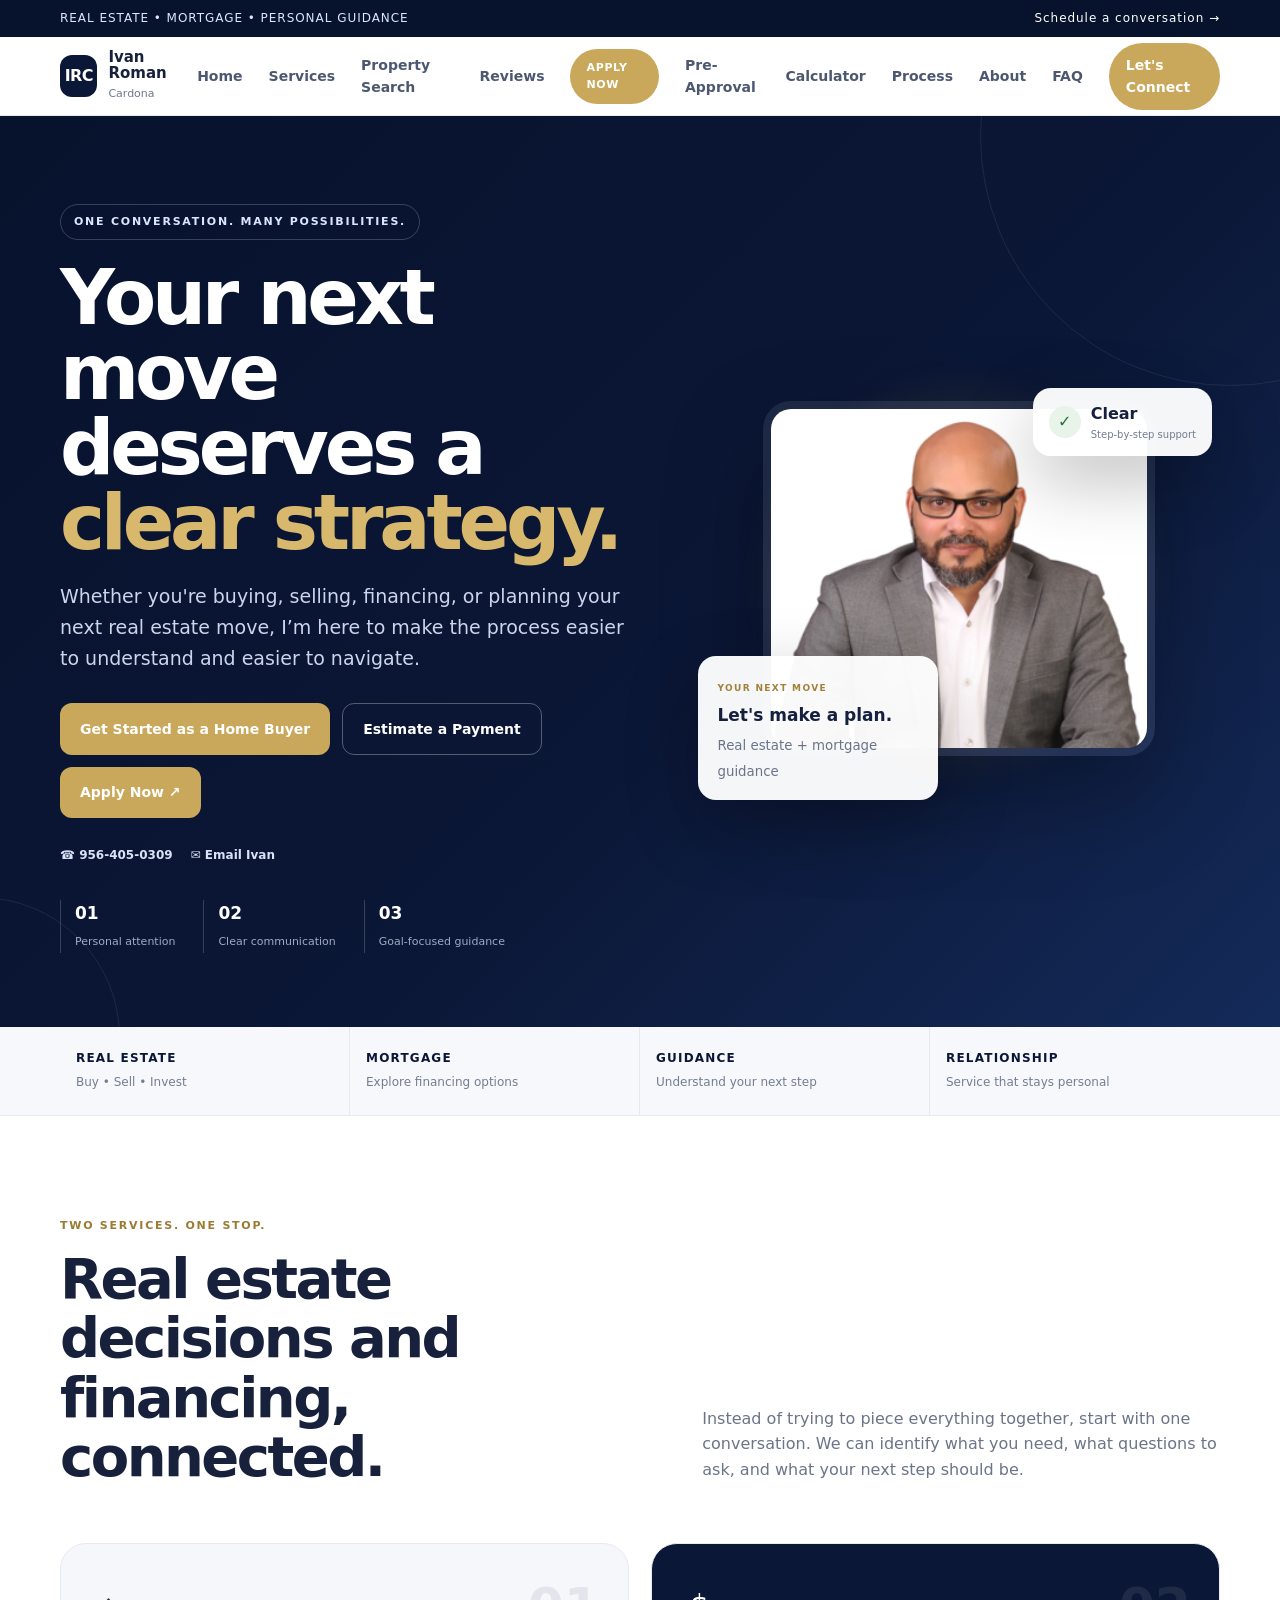
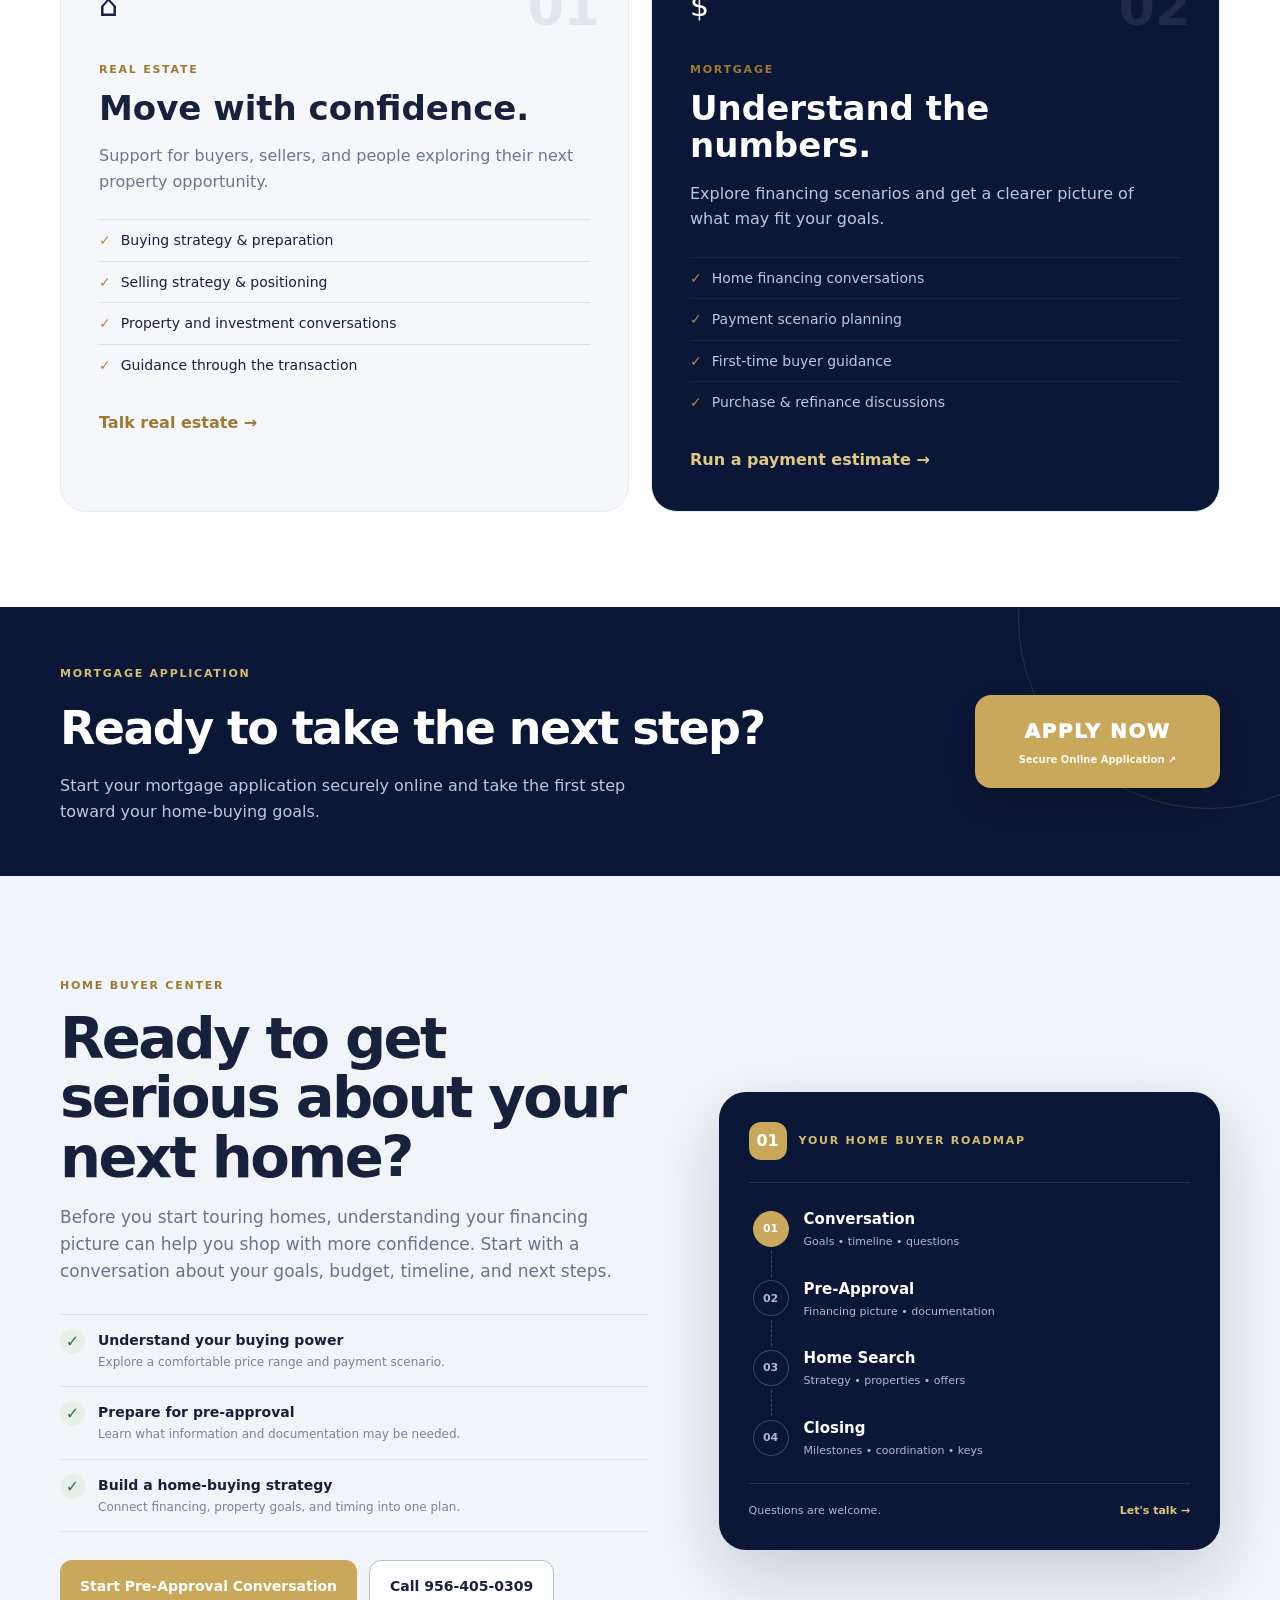
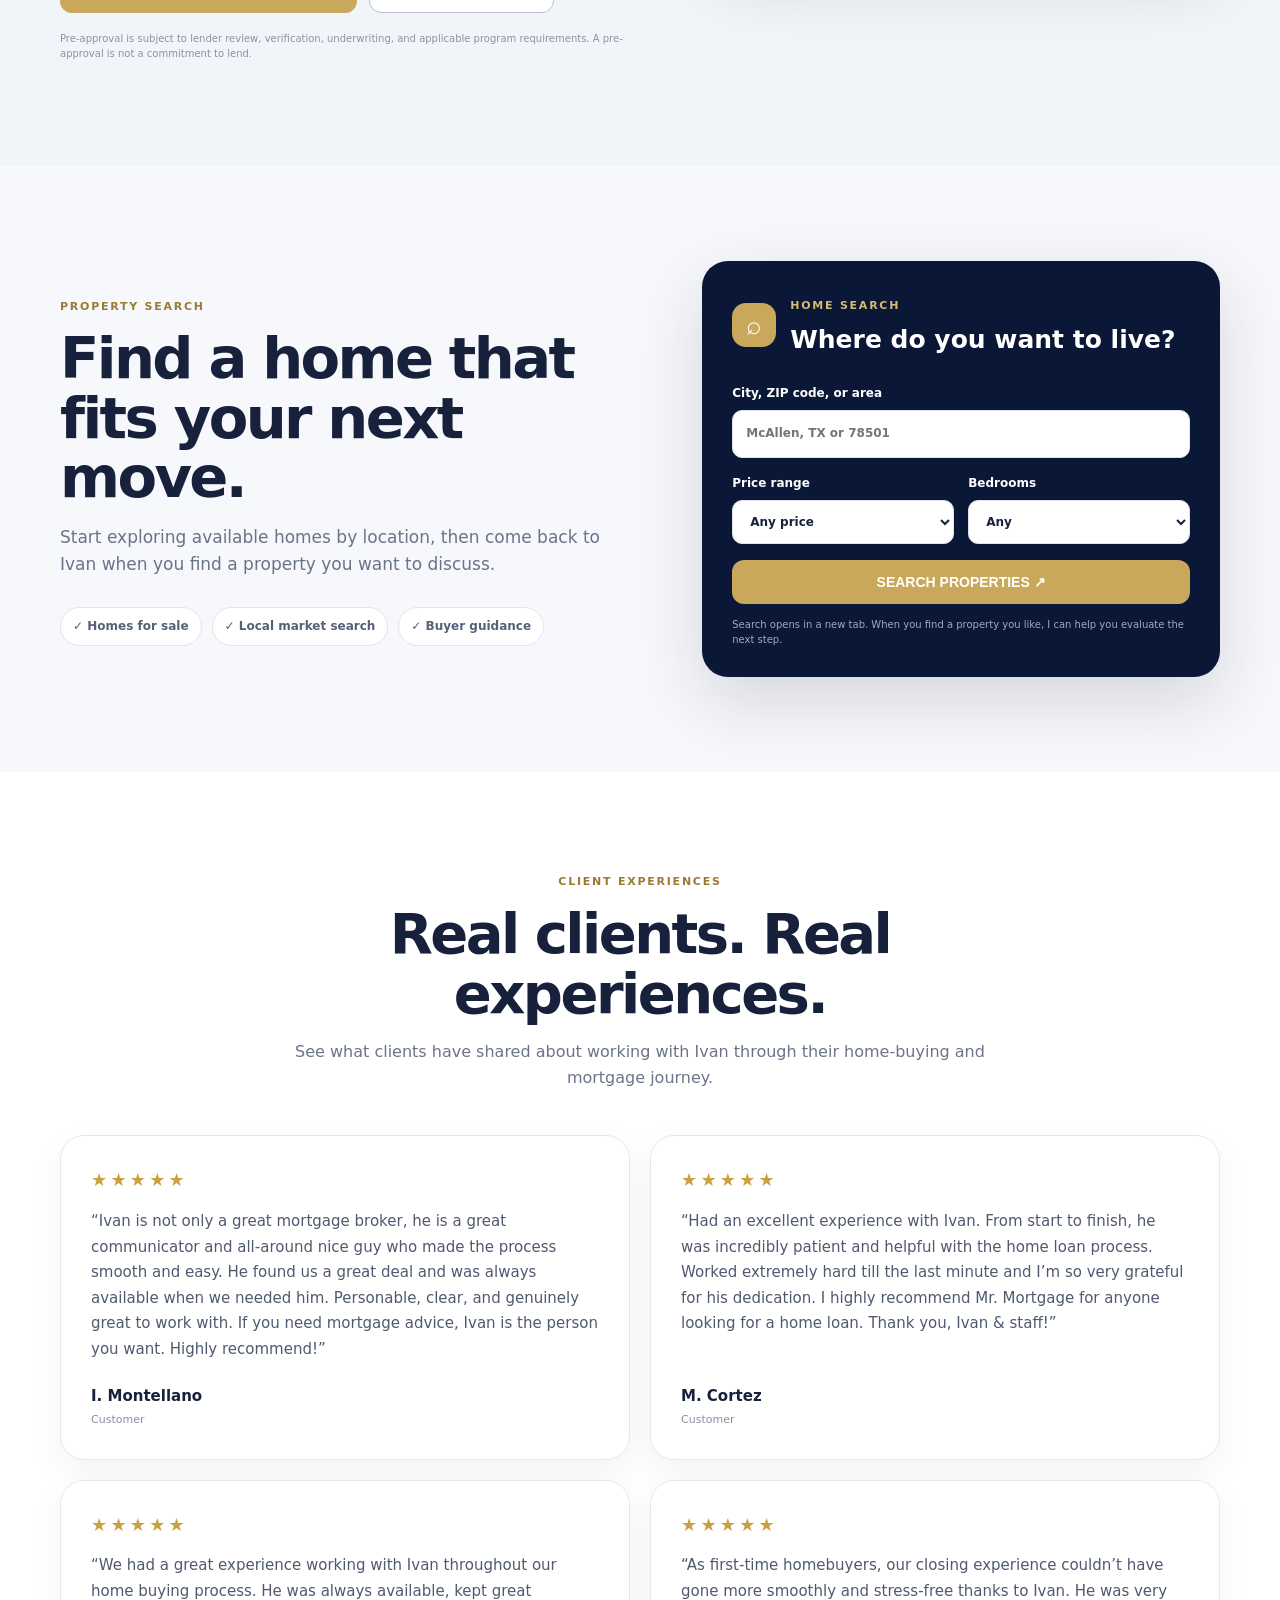
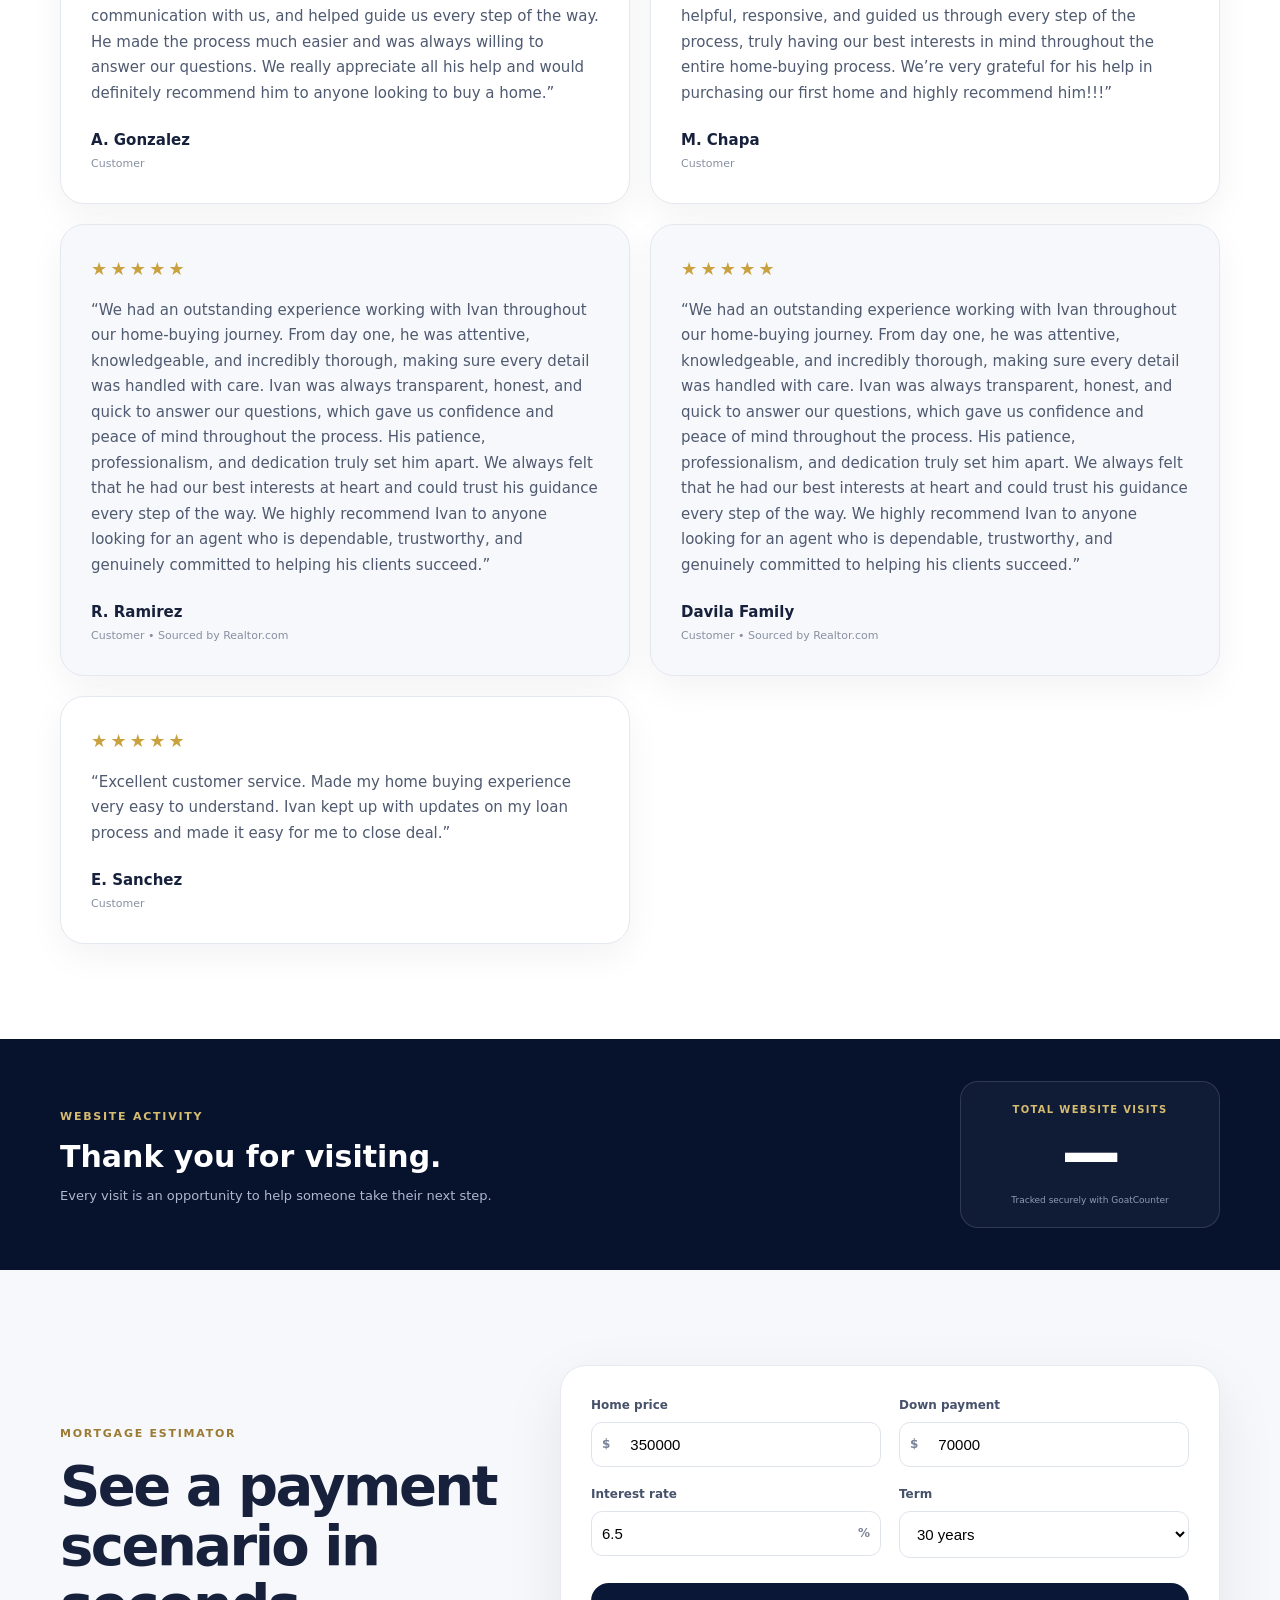
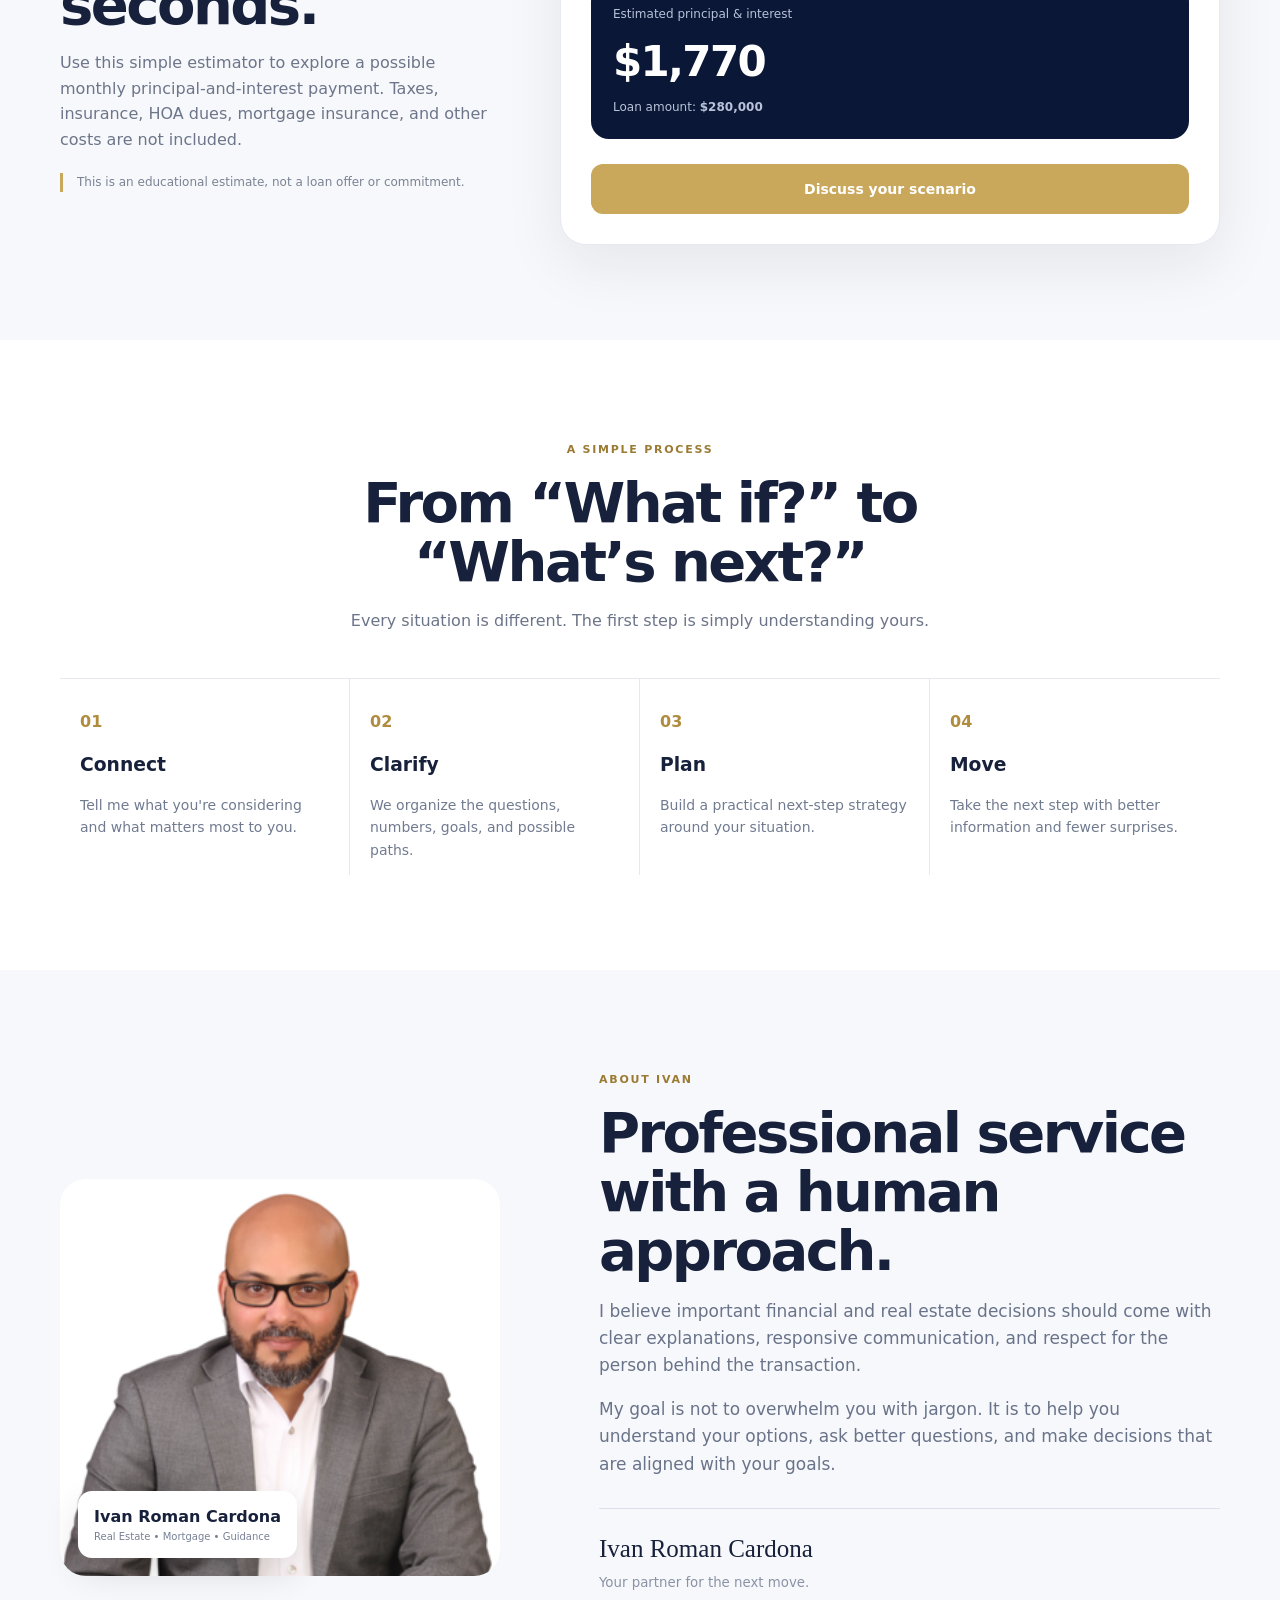
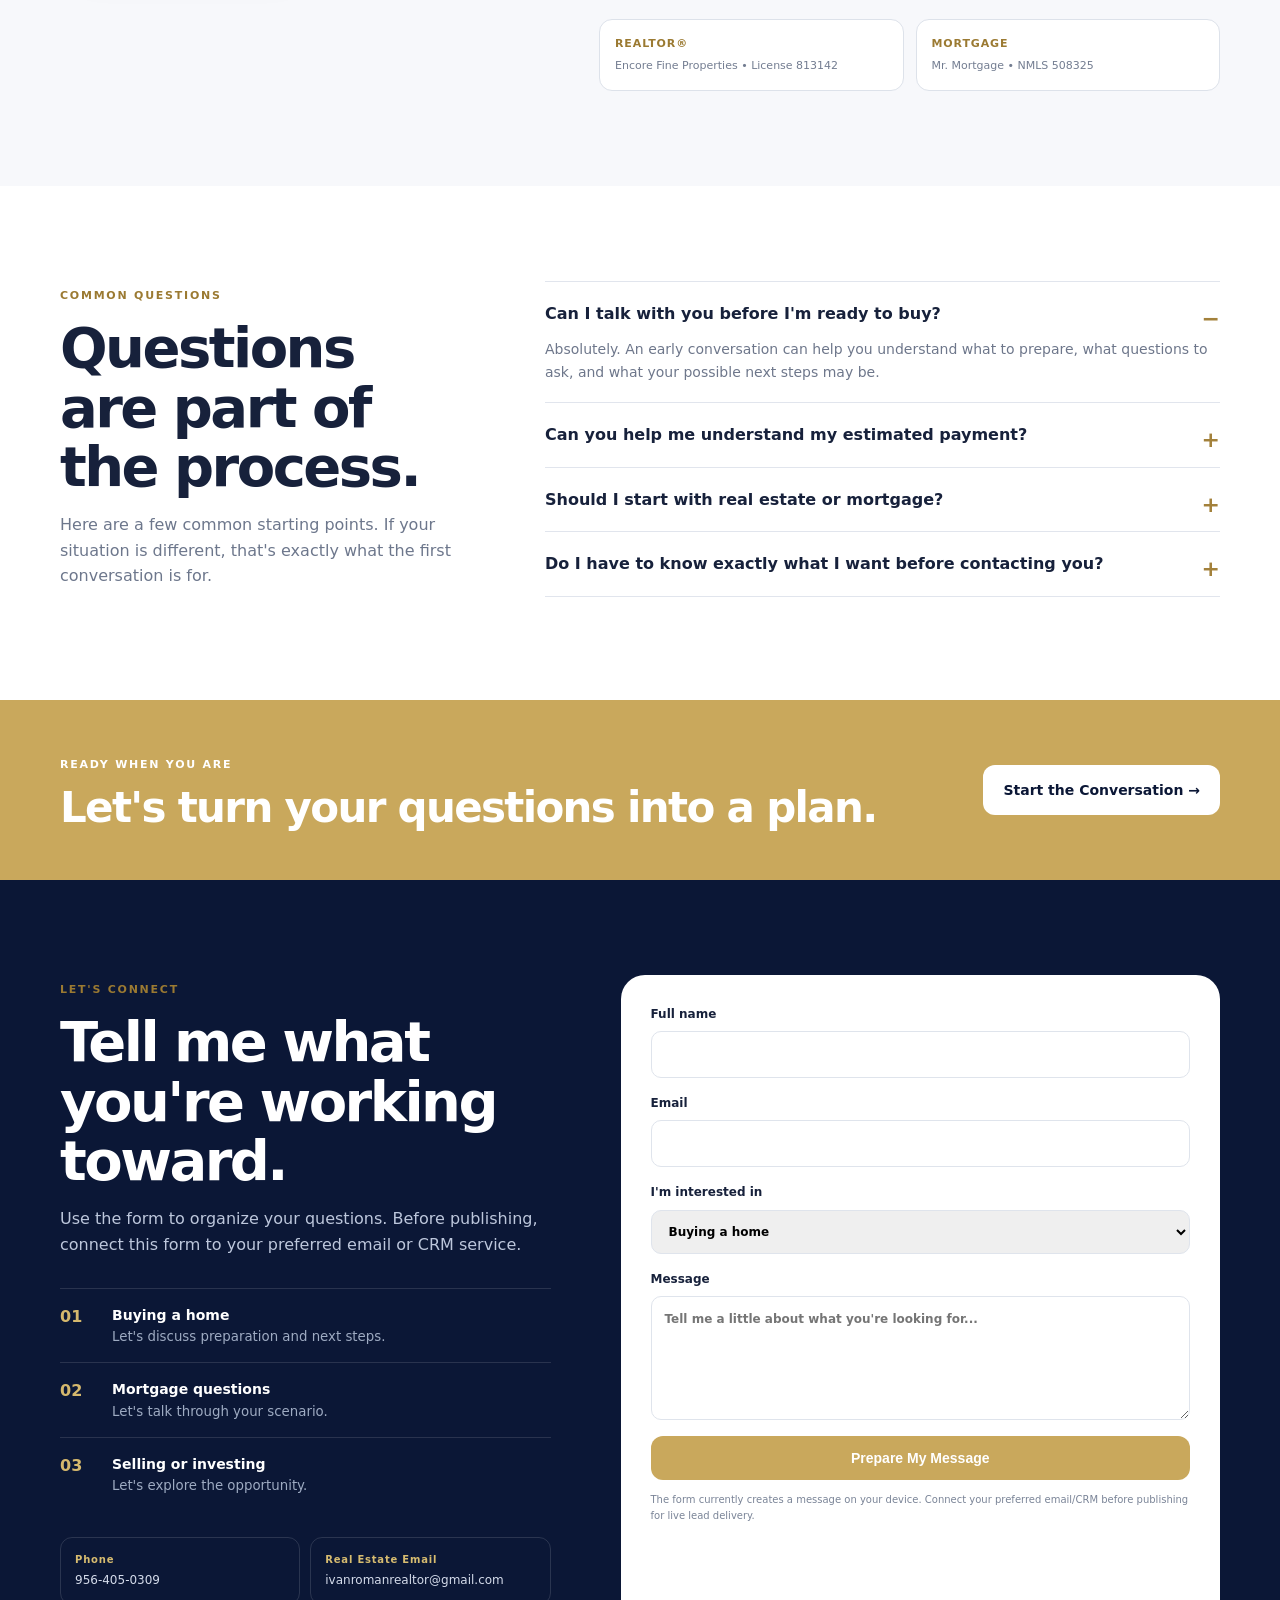
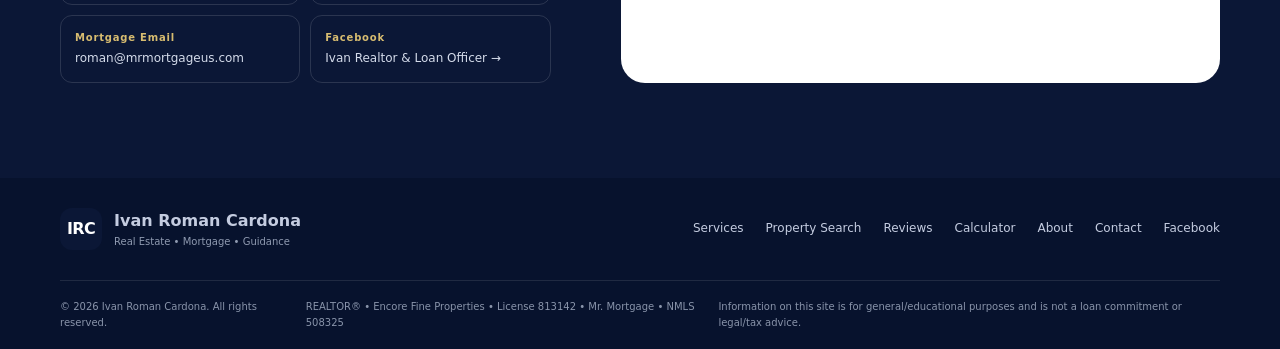
==== commit 91f3b931: "Rename index_counter_updated.html to index.html" ====
--- a/index.html
+++ b/index.html
@@ -247,7 +247,11 @@
     <section class="visitor-section" id="visitor-count">
       <div class="container visitor-inner">
         <div><span class="eyebrow">WEBSITE ACTIVITY</span><h3>Thank you for visiting.</h3><p>Every visit is an opportunity to help someone take their next step.</p></div>
-        <div class="visitor-counter"><span class="counter-label">TOTAL WEBSITE VISITS</span><strong id="visit-count">Loading…</strong><small>Tracked securely with GoatCounter</small></div>
+        <div class="visitor-counter" aria-live="polite" style="text-align:center;min-width:260px;">
+          <span class="counter-label">TOTAL WEBSITE VISITS</span>
+          <strong id="visit-count" style="display:block;font-size:56px;font-weight:950;line-height:1.05;color:#fff;margin:8px 0;">—</strong>
+          <small>Tracked securely with GoatCounter</small>
+        </div>
       </div>
     </section>
 
@@ -458,44 +462,43 @@
       document.getElementById('formNote').textContent = 'Your email app should open with your message addressed to the appropriate business email.';
     });
   </script>
+    <script>
+      // Display the current TOTAL from GoatCounter without leaving a "Loading..." label.
+      // A cache-busting query helps avoid showing an older public-counter response.
+      (function () {
+        const counter = document.getElementById('visit-count');
+        const endpoint = 'https://irroman1979.goatcounter.com/counter/TOTAL.json';
+
+        fetch(endpoint + '?cb=' + Date.now(), { cache: 'no-store' })
+          .then(function (response) {
+            if (!response.ok) throw new Error('GoatCounter response: ' + response.status);
+            return response.json();
+          })
+          .then(function (data) {
+            if (data && data.count !== undefined) {
+              counter.textContent = data.count;
+            } else {
+              throw new Error('No count returned');
+            }
+          })
+          .catch(function () {
+            // Fallback to GoatCounter's official visit_count() integration.
+            var timer = setInterval(function () {
+              if (window.goatcounter && window.goatcounter.visit_count) {
+                clearInterval(timer);
+                counter.textContent = '';
+                window.goatcounter.visit_count({
+                  append: '#visit-count',
+                  path: 'TOTAL',
+                  no_branding: true,
+                  style: 'font-size:56px;font-weight:950;line-height:1.05;color:#fff;margin:8px 0;'
+                });
+              }
+            }, 100);
+          });
+      })();
+    </script>
     <script data-goatcounter="https://irroman1979.goatcounter.com/count"
             async src="//gc.zgo.at/count.js"></script>
-    <script>
-      (function () {
-        const counter = document.getElementById('visit-count');
-        if (!counter) return;
-
-        // Ask GoatCounter for the TOTAL site visit count.
-        // The endpoint returns JSON with a "count" field.
-        fetch('https://irroman1979.goatcounter.com/counter/TOTAL.json?rnd=' + Date.now(), {
-          cache: 'no-store'
-        })
-        .then(function (response) {
-          if (!response.ok) throw new Error('GoatCounter response: ' + response.status);
-          return response.json();
-        })
-        .then(function (data) {
-          counter.textContent = data.count || '0';
-        })
-        .catch(function () {
-          // Fallback to GoatCounter's built-in visitor counter if JSON is blocked.
-          var t = setInterval(function () {
-            if (window.goatcounter && window.goatcounter.visit_count) {
-              clearInterval(t);
-              counter.textContent = '';
-              window.goatcounter.visit_count({
-                append: '#visit-count',
-                path: 'TOTAL',
-                no_branding: true
-              });
-            }
-          }, 100);
-          setTimeout(function () {
-            clearInterval(t);
-            if (!counter.textContent.trim()) counter.textContent = '—';
-          }, 5000);
-        });
-      })();
-    </script>
 </body>
 </html>
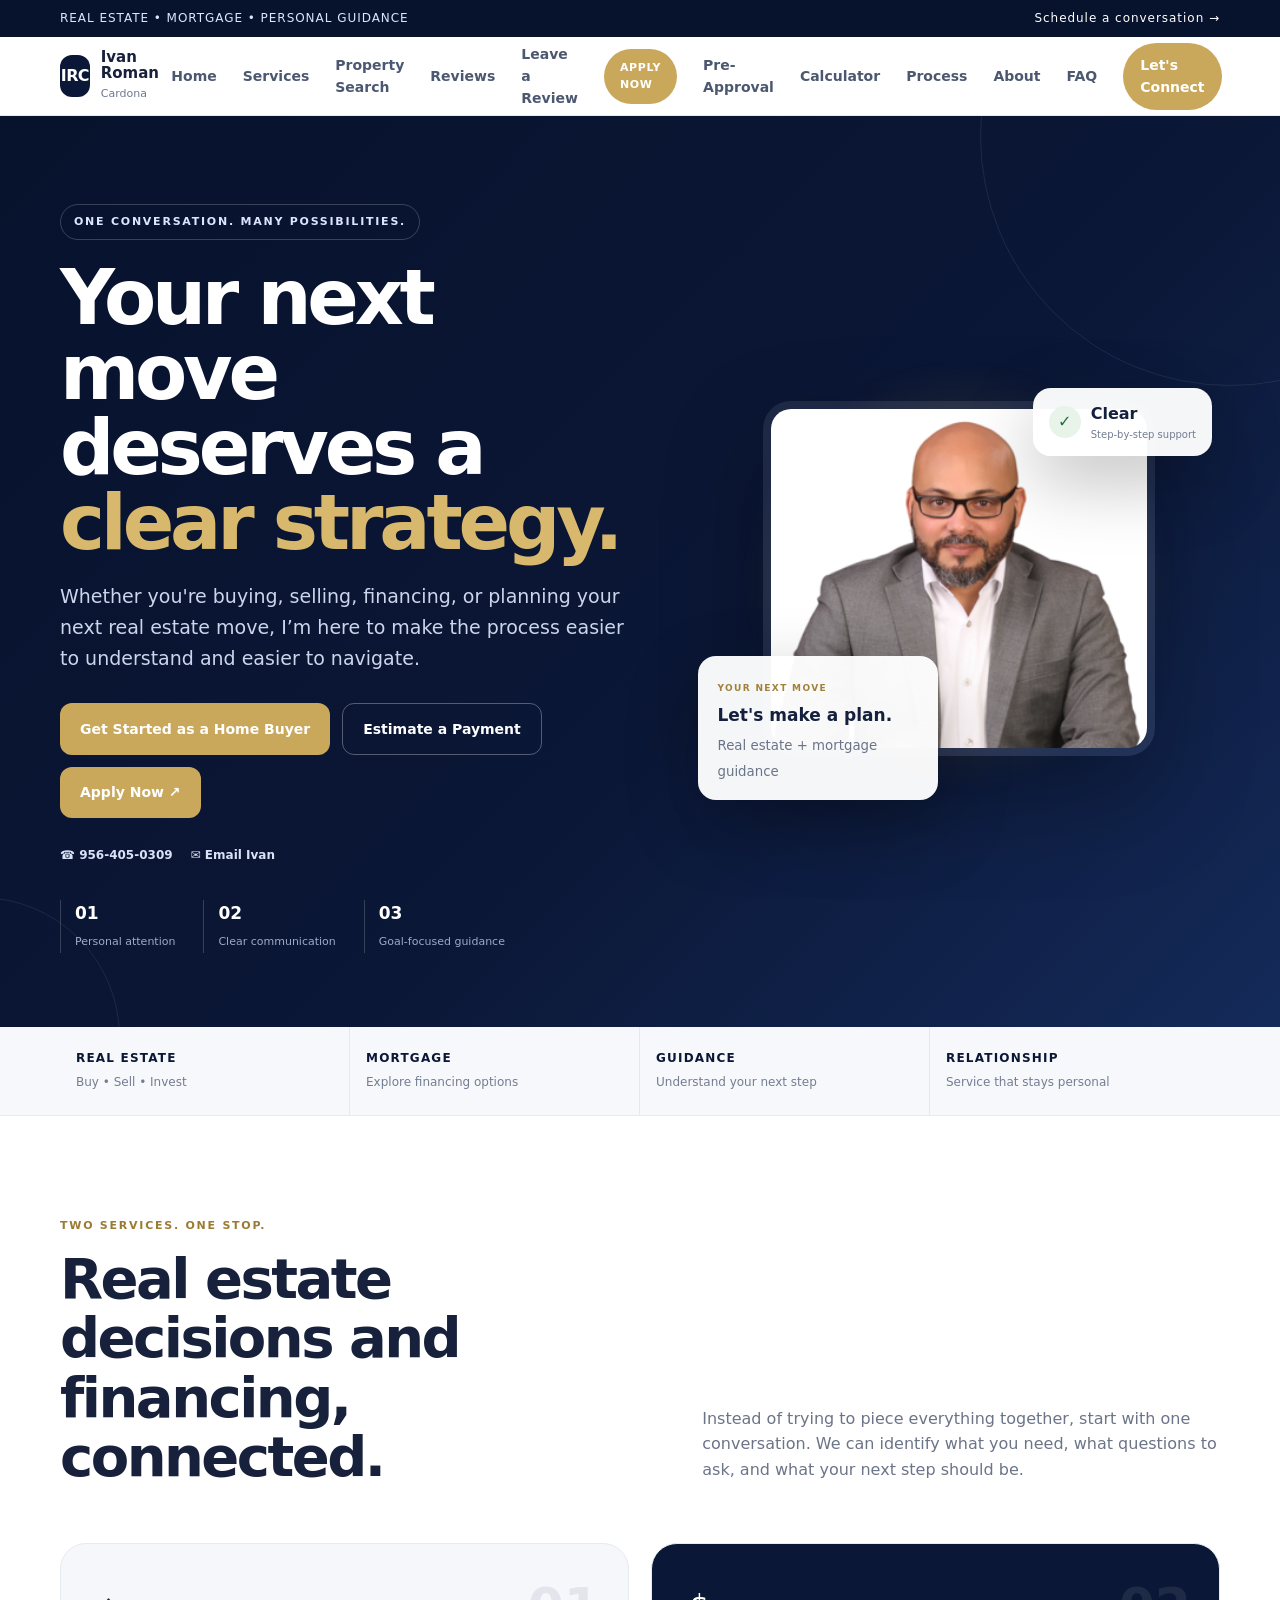
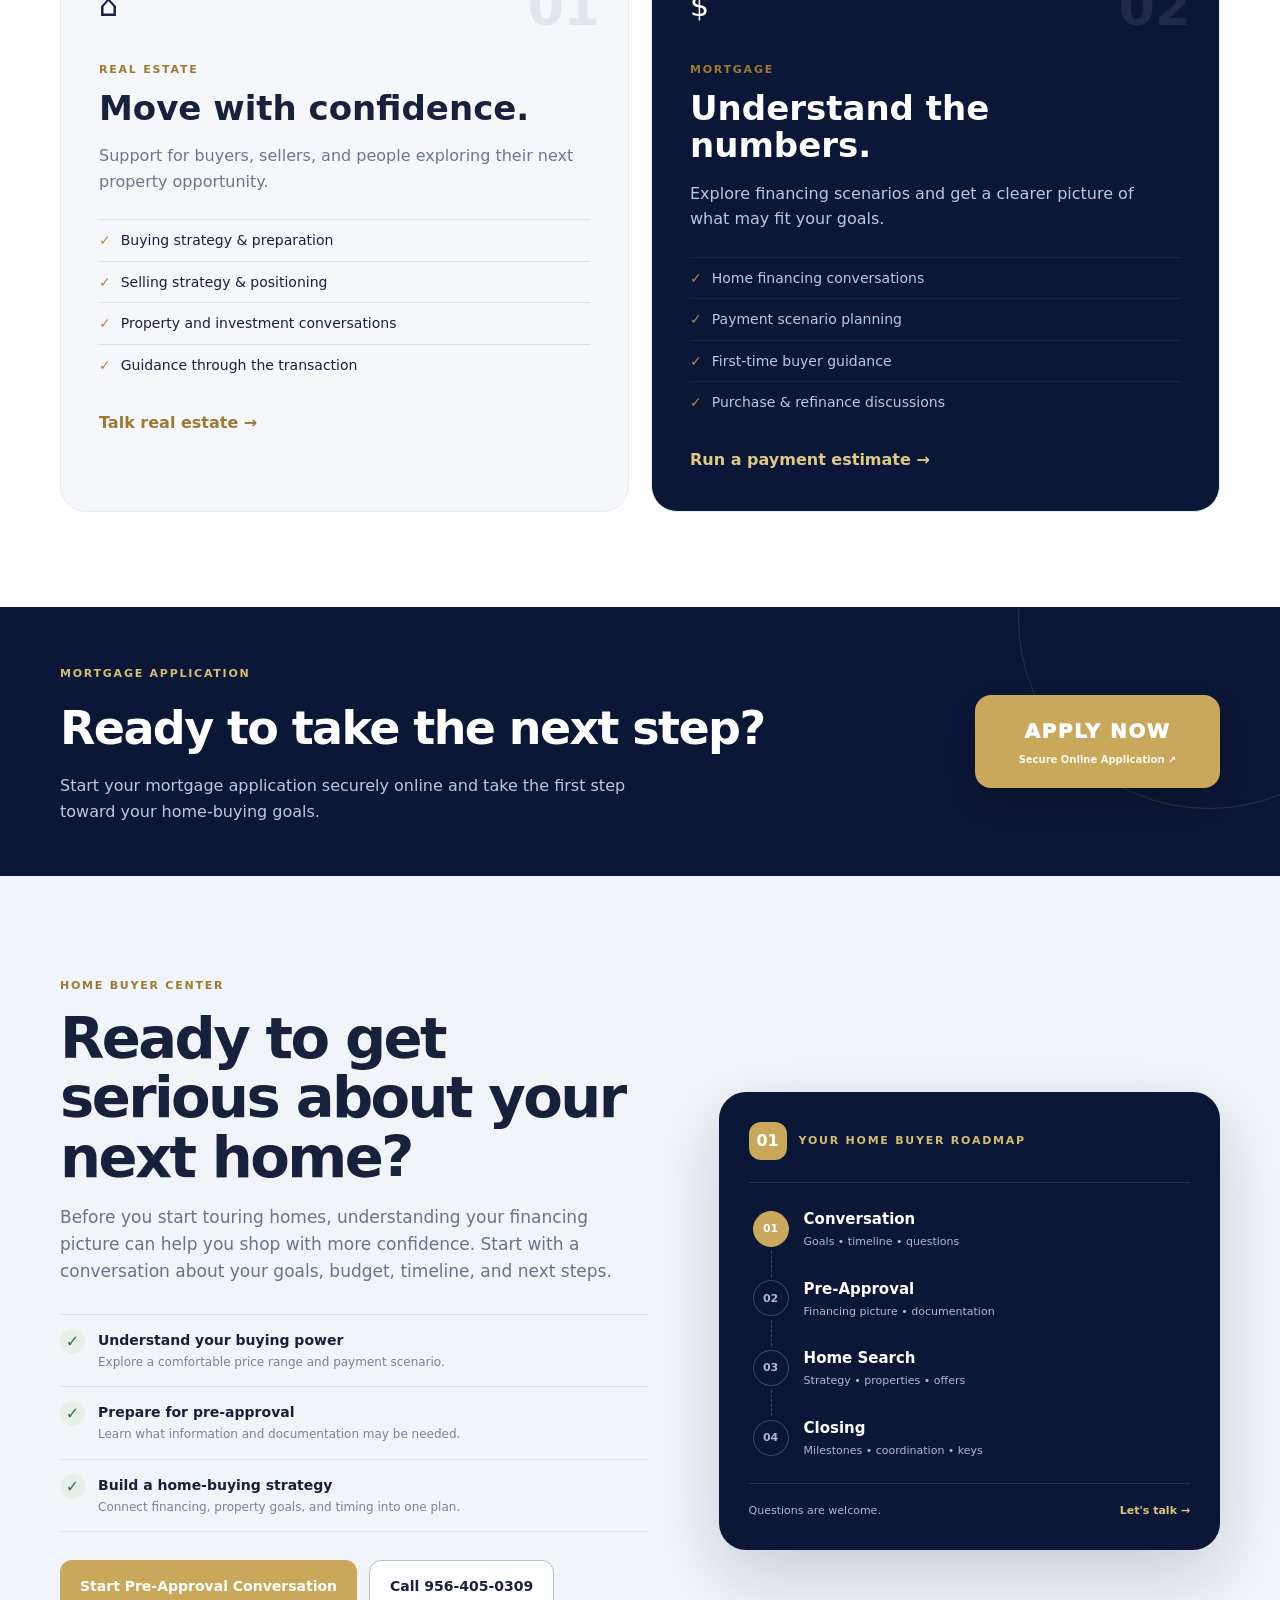
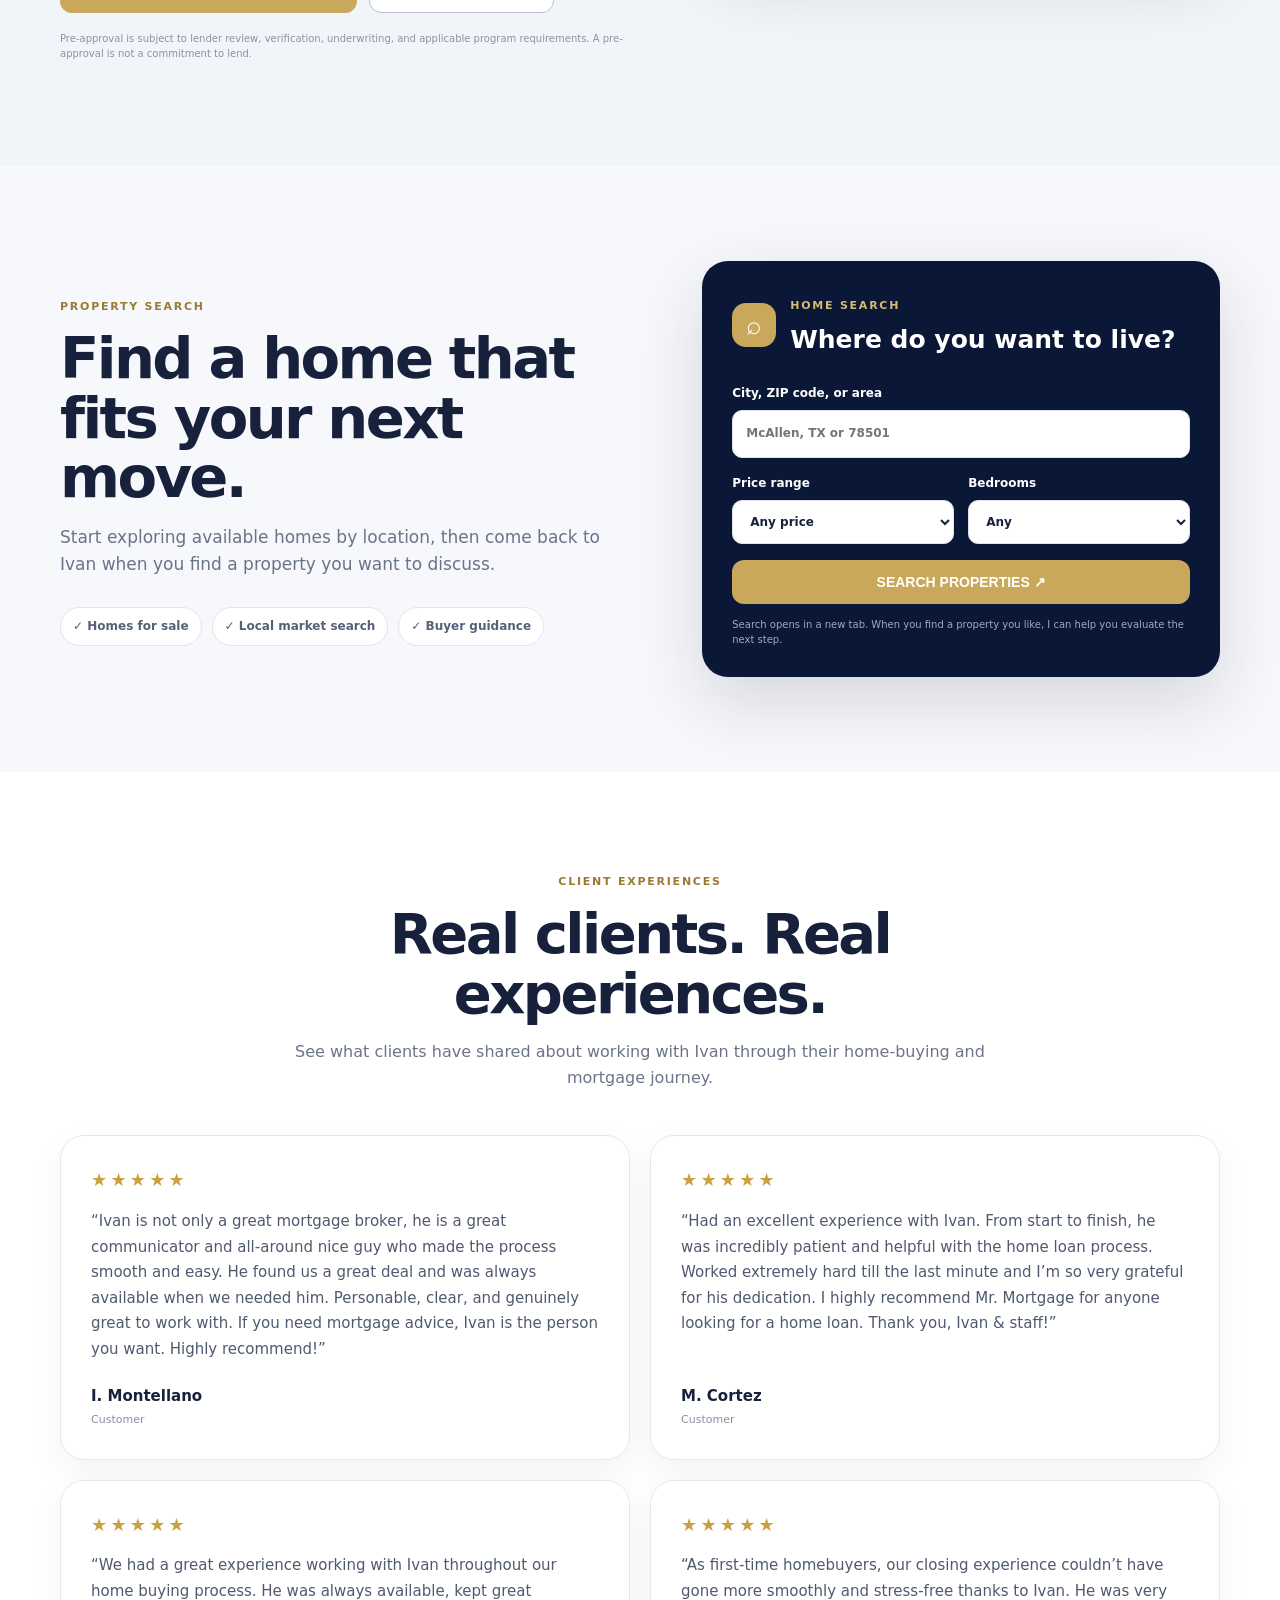
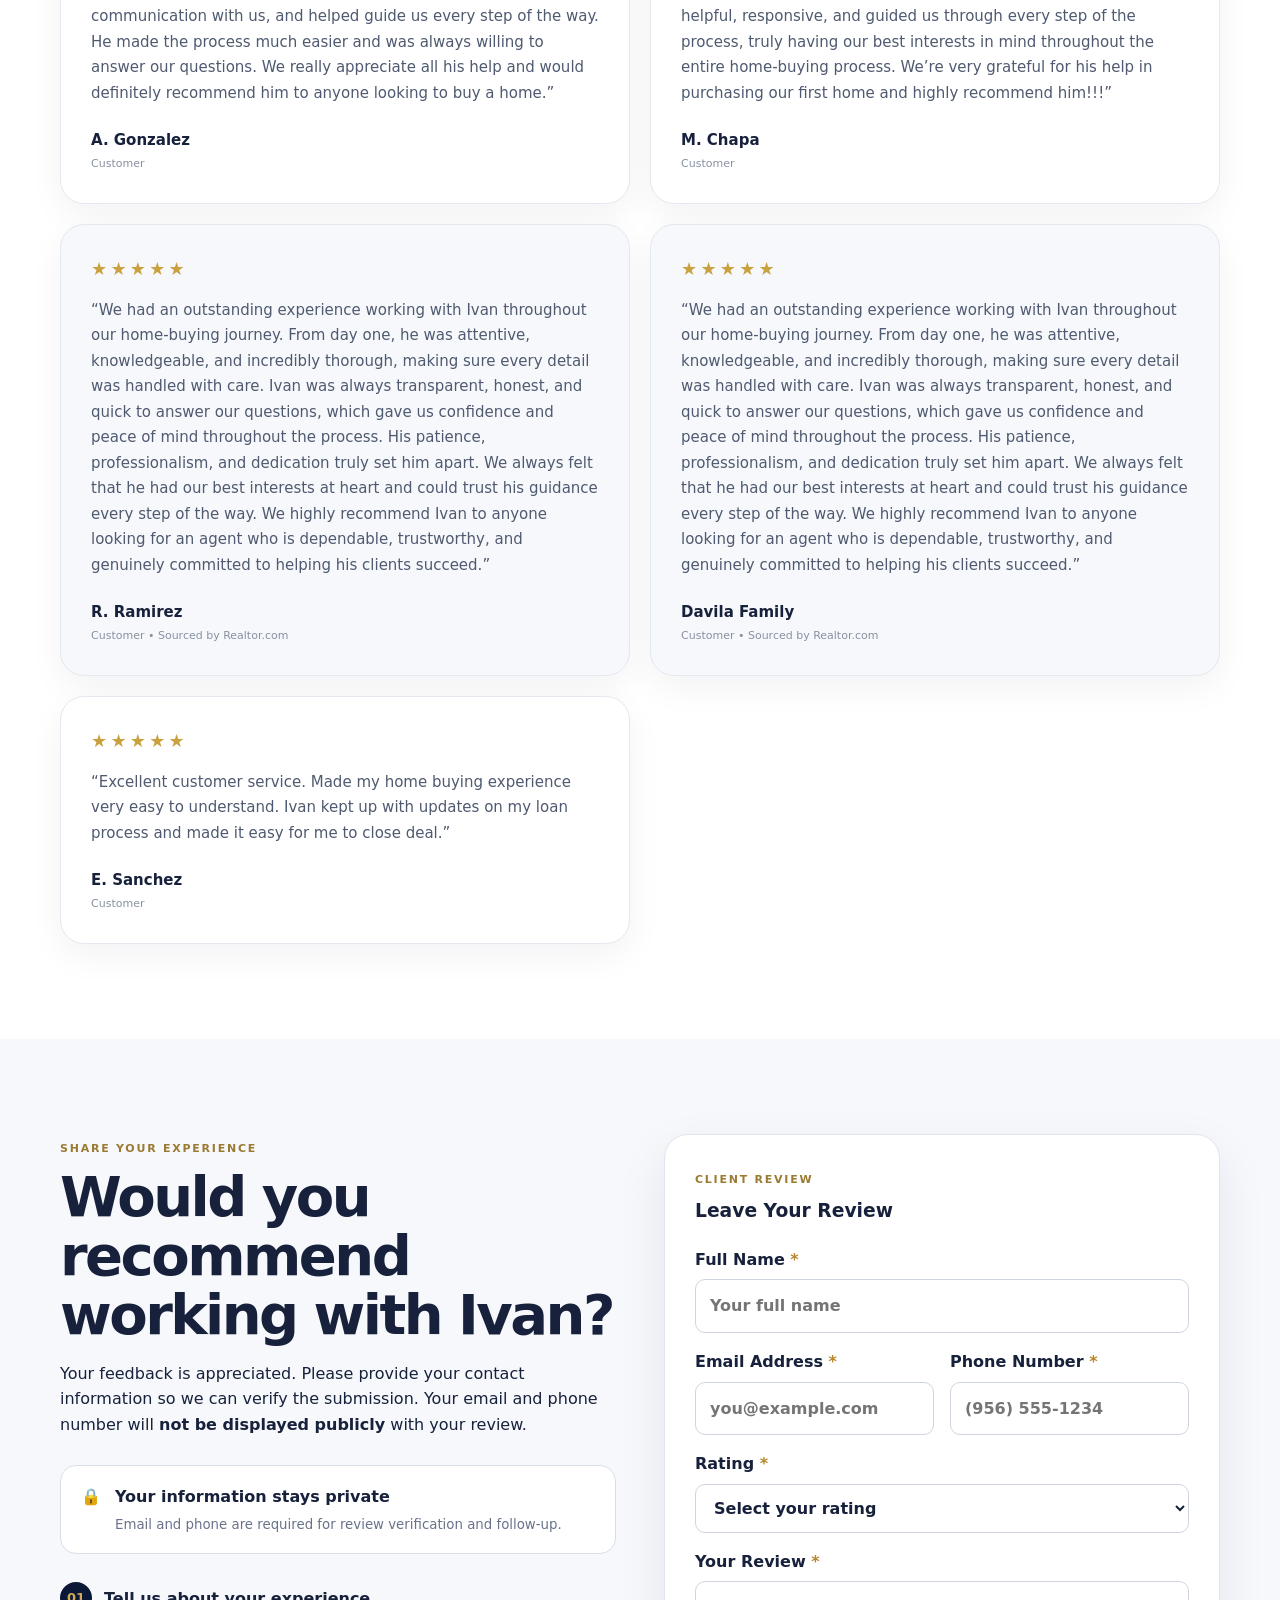
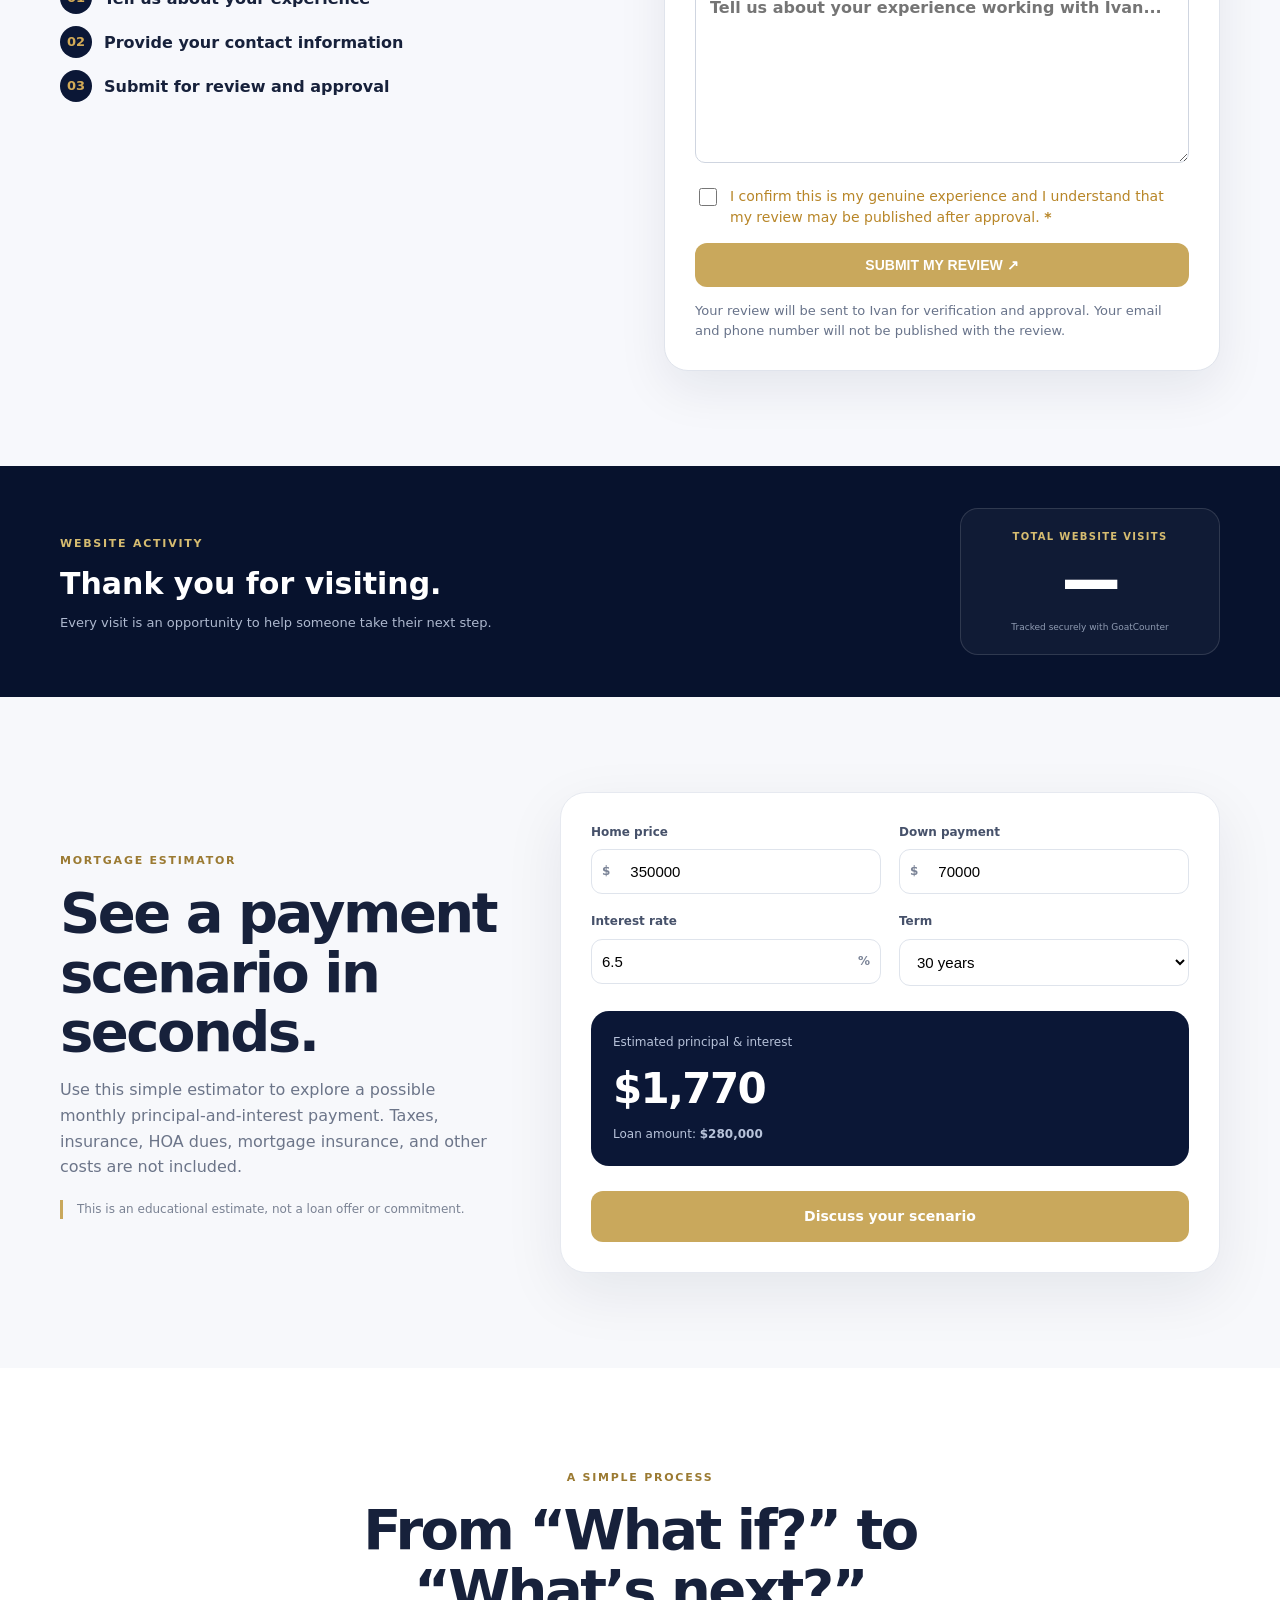
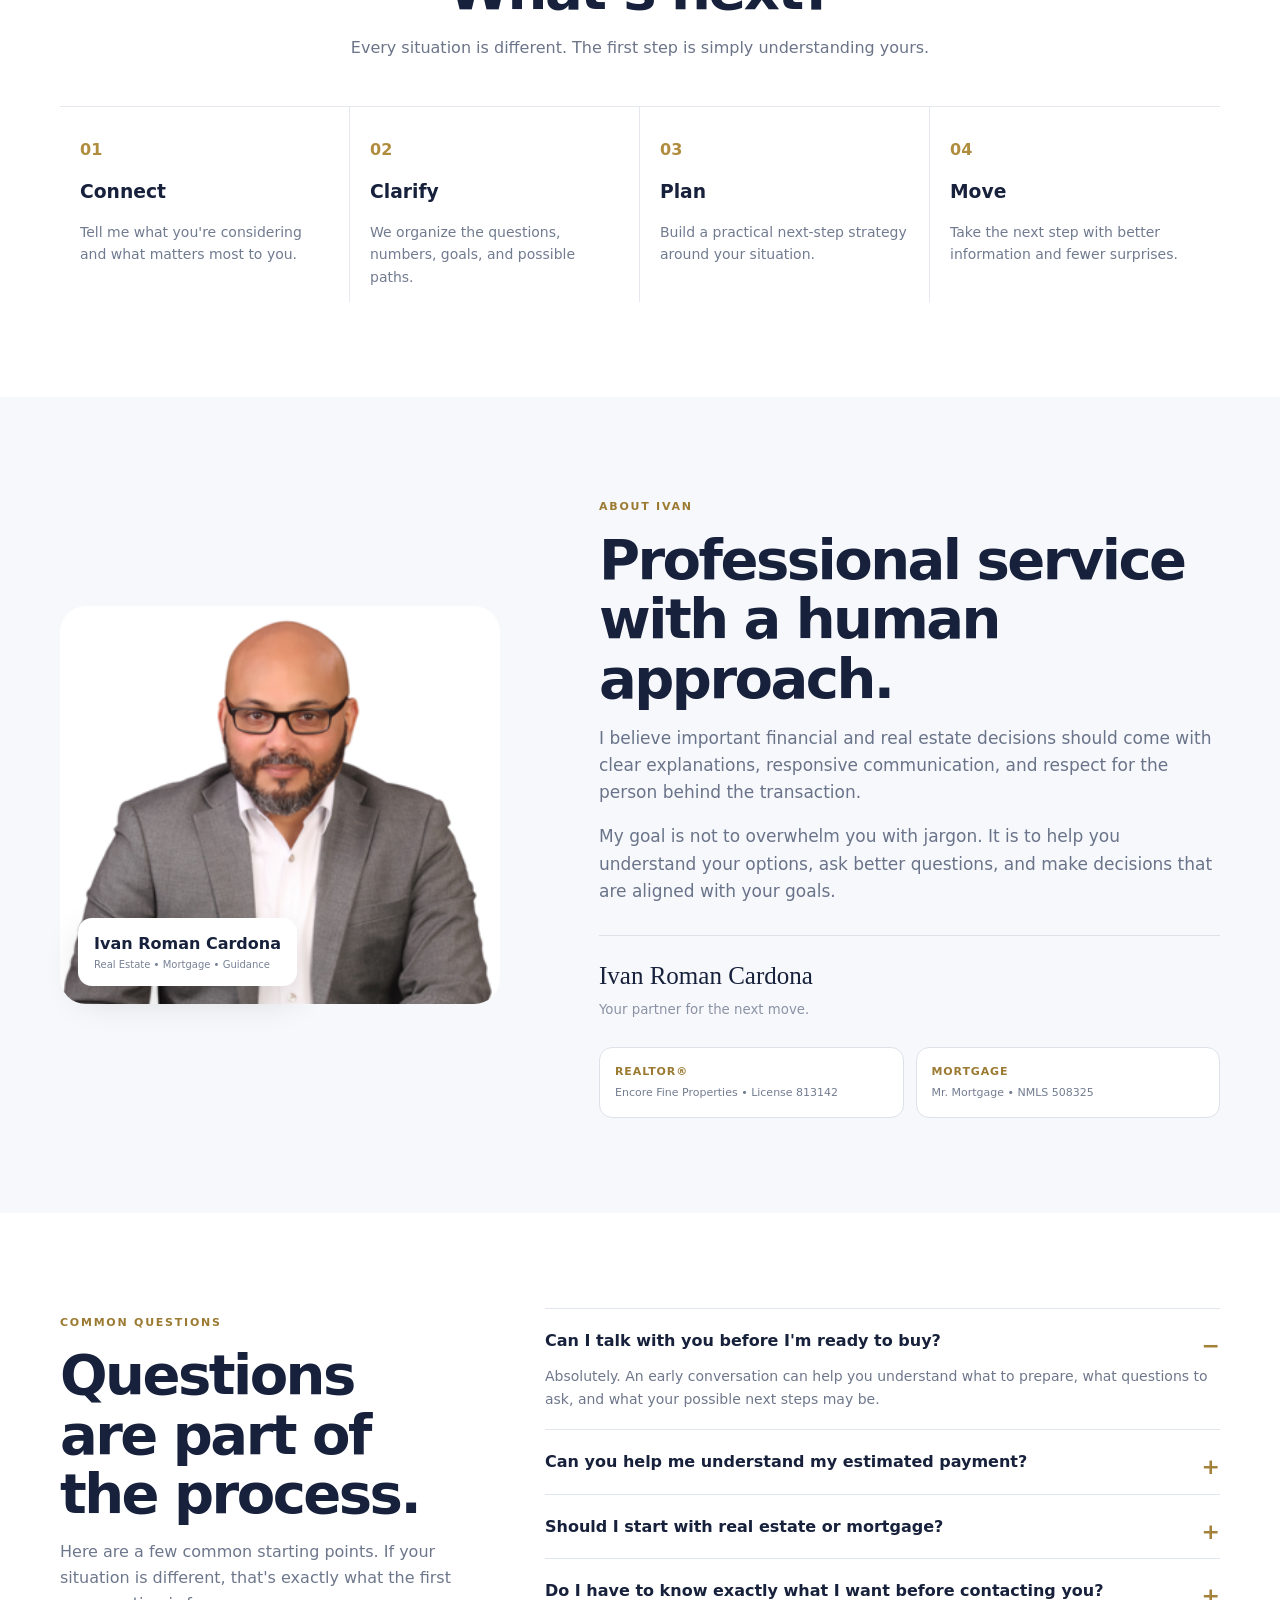
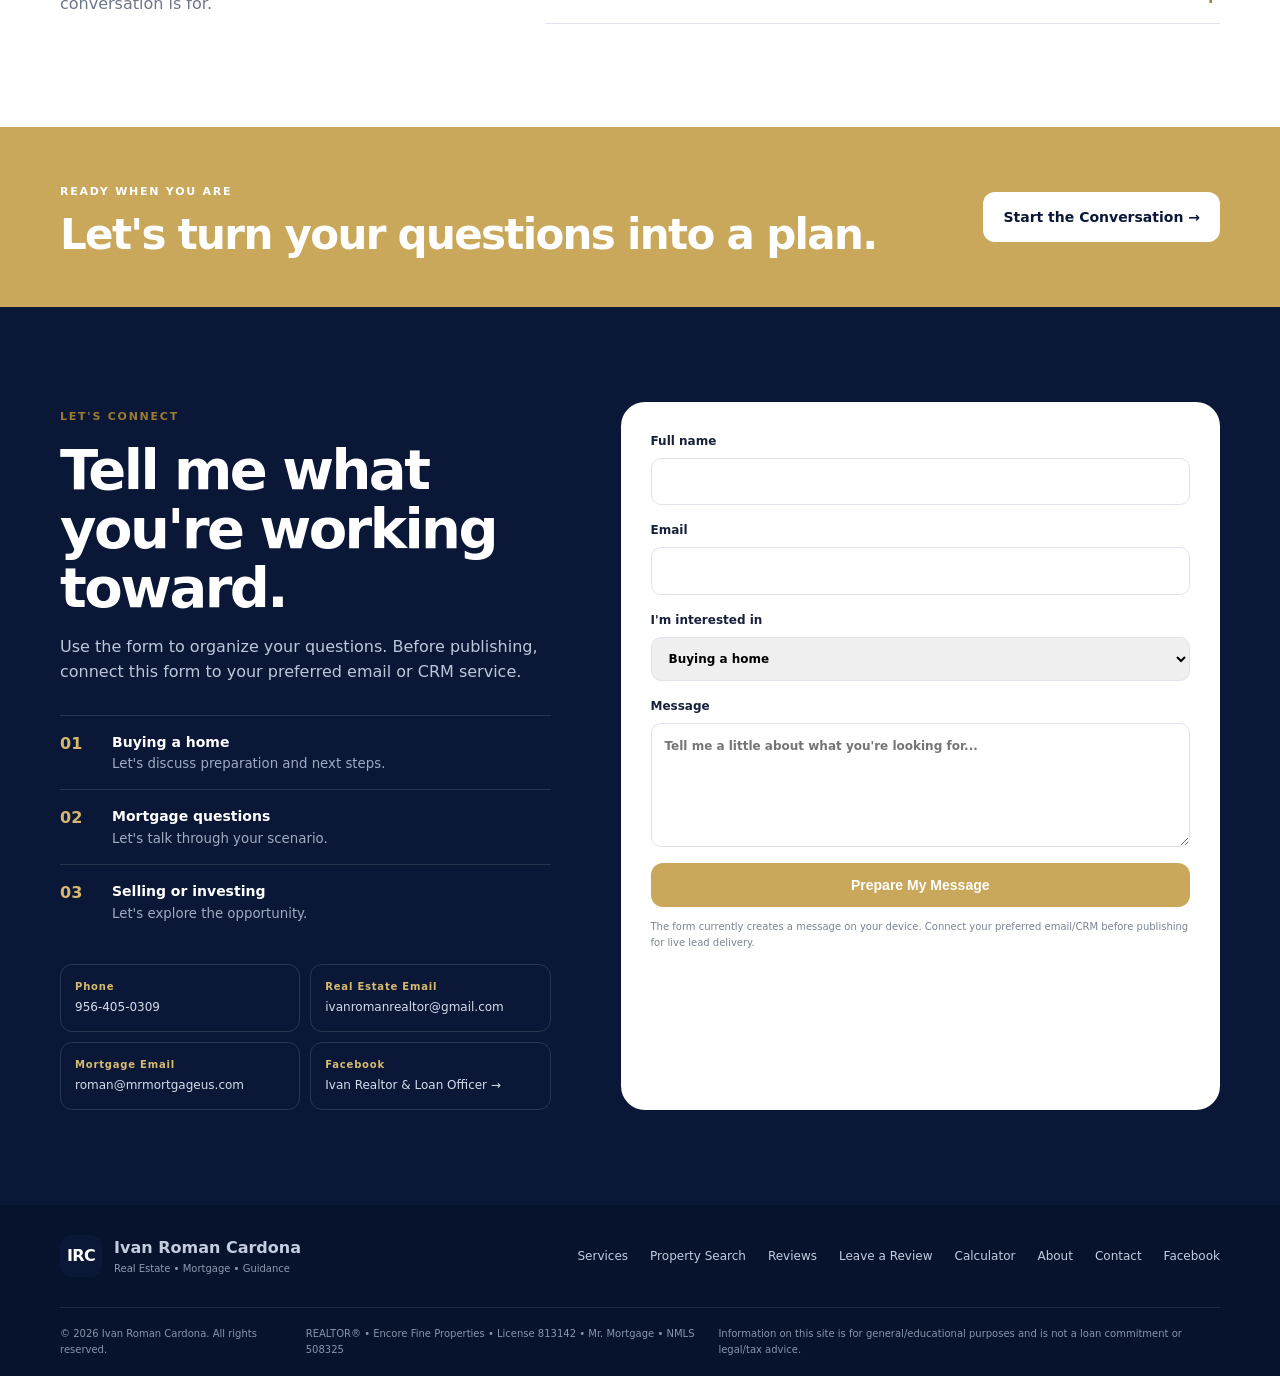
==== commit 98267068: "Rename index_with_client_review_form.html to index.html" ====
--- a/index.html
+++ b/index.html
@@ -7,6 +7,10 @@
   <meta name="theme-color" content="#0b1736">
   <title>Ivan Roman Cardona | Real Estate & Mortgage</title>
   <link rel="stylesheet" href="styles.css">
+
+<style>
+.leave-review-section{background:#f7f8fc}.leave-review-grid{display:grid;grid-template-columns:1fr 1fr;gap:48px;align-items:start}.leave-review-copy h2{margin:.45rem 0 1rem}.review-private-note{display:flex;gap:14px;align-items:flex-start;margin:28px 0;padding:18px 20px;border:1px solid #d9deea;border-radius:16px;background:#fff}.review-private-note b,.review-private-note small{display:block}.review-private-note small{margin-top:4px;color:#68738a}.review-steps{display:grid;gap:12px;margin-top:24px}.review-steps div{display:flex;align-items:center;gap:12px}.review-steps span{display:grid;place-items:center;width:32px;height:32px;border-radius:50%;background:#0b1736;color:#d2aa57;font-weight:800;font-size:13px}.review-form{background:#fff;border:1px solid #e0e4ec;border-radius:24px;padding:30px;box-shadow:0 18px 50px rgba(11,23,54,.08)}.review-form-title h3{margin:.35rem 0 1.3rem}.review-form label{display:block;font-weight:700;margin-bottom:16px}.review-form label>span,.review-consent b{color:#b88628}.review-form input:not([type="checkbox"]),.review-form select,.review-form textarea{width:100%;margin-top:7px;padding:13px 14px;border:1px solid #cfd5e0;border-radius:10px;background:#fff;font:inherit;color:#17213b;box-sizing:border-box}.review-form textarea{resize:vertical}.review-field-grid{display:grid;grid-template-columns:1fr 1fr;gap:16px}.review-consent{display:flex!important;gap:10px;align-items:flex-start;font-weight:500!important;font-size:14px;line-height:1.45}.review-consent input{width:18px;height:18px;margin-top:2px;flex:0 0 auto}.review-form-note{font-size:13px;line-height:1.5;color:#68738a;margin:14px 0 0}@media(max-width:800px){.leave-review-grid,.review-field-grid{grid-template-columns:1fr}.review-form{padding:22px}}
+</style>
 </head>
 <body>
   <div class="topbar">
@@ -28,6 +32,7 @@
         <a href="#services">Services</a>
         <a href="#property-search">Property Search</a>
         <a href="#reviews">Reviews</a>
+        <a href="#leave-review">Leave a Review</a>
         <a class="nav-apply" href="https://2190447.my1003app.com/508325/register" target="_blank" rel="noopener">APPLY NOW</a>
         <a href="#preapproval">Pre-Approval</a>
         <a href="#calculator">Calculator</a>
@@ -244,7 +249,32 @@
       </div>
     </section>
 
-    <section class="visitor-section" id="visitor-count">
+        <section class="section leave-review-section" id="leave-review">
+      <div class="container leave-review-grid">
+        <div class="leave-review-copy">
+          <span class="eyebrow">SHARE YOUR EXPERIENCE</span>
+          <h2>Would you recommend working with Ivan?</h2>
+          <p>Your feedback is appreciated. Please provide your contact information so we can verify the submission. Your email and phone number will <strong>not be displayed publicly</strong> with your review.</p>
+          <div class="review-private-note"><span>🔒</span><div><b>Your information stays private</b><small>Email and phone are required for review verification and follow-up.</small></div></div>
+          <div class="review-steps"><div><span>01</span><b>Tell us about your experience</b></div><div><span>02</span><b>Provide your contact information</b></div><div><span>03</span><b>Submit for review and approval</b></div></div>
+        </div>
+        <form class="review-form" id="reviewForm">
+          <div class="review-form-title"><span class="eyebrow">CLIENT REVIEW</span><h3>Leave Your Review</h3></div>
+          <label>Full Name <span>*</span><input required name="reviewer_name" autocomplete="name" placeholder="Your full name"></label>
+          <div class="review-field-grid">
+            <label>Email Address <span>*</span><input required type="email" name="reviewer_email" autocomplete="email" placeholder="you@example.com"></label>
+            <label>Phone Number <span>*</span><input required type="tel" name="reviewer_phone" autocomplete="tel" inputmode="tel" placeholder="(956) 555-1234"></label>
+          </div>
+          <label>Rating <span>*</span><select required name="rating"><option value="">Select your rating</option><option value="5">★★★★★ — Excellent</option><option value="4">★★★★☆ — Very Good</option><option value="3">★★★☆☆ — Good</option><option value="2">★★☆☆☆ — Fair</option><option value="1">★☆☆☆☆ — Needs Improvement</option></select></label>
+          <label>Your Review <span>*</span><textarea required name="review" rows="6" placeholder="Tell us about your experience working with Ivan..."></textarea></label>
+          <label class="review-consent"><input required type="checkbox" name="consent"><span>I confirm this is my genuine experience and I understand that my review may be published after approval. <b>*</b></span></label>
+          <button class="btn primary full" type="submit">SUBMIT MY REVIEW ↗</button>
+          <p class="review-form-note" id="reviewFormNote">Your review will be sent to Ivan for verification and approval. Your email and phone number will not be published with the review.</p>
+        </form>
+      </div>
+    </section>
+
+<section class="visitor-section" id="visitor-count">
       <div class="container visitor-inner">
         <div><span class="eyebrow">WEBSITE ACTIVITY</span><h3>Thank you for visiting.</h3><p>Every visit is an opportunity to help someone take their next step.</p></div>
         <div class="visitor-counter" aria-live="polite" style="text-align:center;min-width:260px;">
@@ -395,7 +425,7 @@
     <div class="container footer-main">
       <div class="footer-brand"><span class="brand-mark">IRC</span><div><b>Ivan Roman Cardona</b><small>Real Estate • Mortgage • Guidance</small></div></div>
       <div class="footer-nav">
-        <a href="#services">Services</a><a href="#property-search">Property Search</a><a href="#reviews">Reviews</a><a href="#calculator">Calculator</a><a href="#about">About</a><a href="#contact">Contact</a>
+        <a href="#services">Services</a><a href="#property-search">Property Search</a><a href="#reviews">Reviews</a><a href="#leave-review">Leave a Review</a><a href="#calculator">Calculator</a><a href="#about">About</a><a href="#contact">Contact</a>
         <a href="https://www.facebook.com/ivanrealtorandloanofficer" target="_blank" rel="noopener">Facebook</a>
       </div>
     </div>
@@ -442,6 +472,16 @@
       if (!location) return;
       const searchUrl = 'https://www.realtor.com/realestateandhomes-search/' + encodeURIComponent(location);
       window.open(searchUrl, '_blank', 'noopener');
+    });
+
+
+    document.getElementById('reviewForm').addEventListener('submit', (e) => {
+      e.preventDefault();
+      const data = new FormData(e.target);
+      const subject = encodeURIComponent('New Website Client Review — ' + data.get('reviewer_name'));
+      const body = encodeURIComponent('NEW CLIENT REVIEW SUBMISSION\n\nName: '+data.get('reviewer_name')+'\nEmail: '+data.get('reviewer_email')+'\nPhone: '+data.get('reviewer_phone')+'\nRating: '+data.get('rating')+' out of 5\n\nReview:\n'+data.get('review')+'\n\nThe client confirmed this is their genuine experience and agreed to review/approval.');
+      window.location.href='mailto:ivanromanrealtor@gmail.com?subject='+subject+'&body='+body;
+      document.getElementById('reviewFormNote').textContent='Your email app should open with the review submission addressed to Ivan. The review will not be published automatically.';
     });
 
     document.getElementById('leadForm').addEventListener('submit', (e) => {
@@ -462,43 +502,23 @@
       document.getElementById('formNote').textContent = 'Your email app should open with your message addressed to the appropriate business email.';
     });
   </script>
+    <script data-goatcounter="https://irroman1979.goatcounter.com/count"
+            src="//gc.zgo.at/count.js"></script>
     <script>
-      // Display the current TOTAL from GoatCounter without leaving a "Loading..." label.
-      // A cache-busting query helps avoid showing an older public-counter response.
+      // GoatCounter's official visitor counter. TOTAL displays the site total.
       (function () {
-        const counter = document.getElementById('visit-count');
-        const endpoint = 'https://irroman1979.goatcounter.com/counter/TOTAL.json';
-
-        fetch(endpoint + '?cb=' + Date.now(), { cache: 'no-store' })
-          .then(function (response) {
-            if (!response.ok) throw new Error('GoatCounter response: ' + response.status);
-            return response.json();
-          })
-          .then(function (data) {
-            if (data && data.count !== undefined) {
-              counter.textContent = data.count;
-            } else {
-              throw new Error('No count returned');
-            }
-          })
-          .catch(function () {
-            // Fallback to GoatCounter's official visit_count() integration.
-            var timer = setInterval(function () {
-              if (window.goatcounter && window.goatcounter.visit_count) {
-                clearInterval(timer);
-                counter.textContent = '';
-                window.goatcounter.visit_count({
-                  append: '#visit-count',
-                  path: 'TOTAL',
-                  no_branding: true,
-                  style: 'font-size:56px;font-weight:950;line-height:1.05;color:#fff;margin:8px 0;'
-                });
-              }
-            }, 100);
-          });
+        var timer = setInterval(function () {
+          if (window.goatcounter && window.goatcounter.visit_count) {
+            clearInterval(timer);
+            window.goatcounter.visit_count({
+              append: '#visit-count',
+              path: 'TOTAL',
+              no_branding: true,
+              style: 'font-size:56px;font-weight:950;line-height:1.05;color:#fff;margin:8px 0;'
+            });
+          }
+        }, 100);
       })();
     </script>
-    <script data-goatcounter="https://irroman1979.goatcounter.com/count"
-            async src="//gc.zgo.at/count.js"></script>
 </body>
 </html>
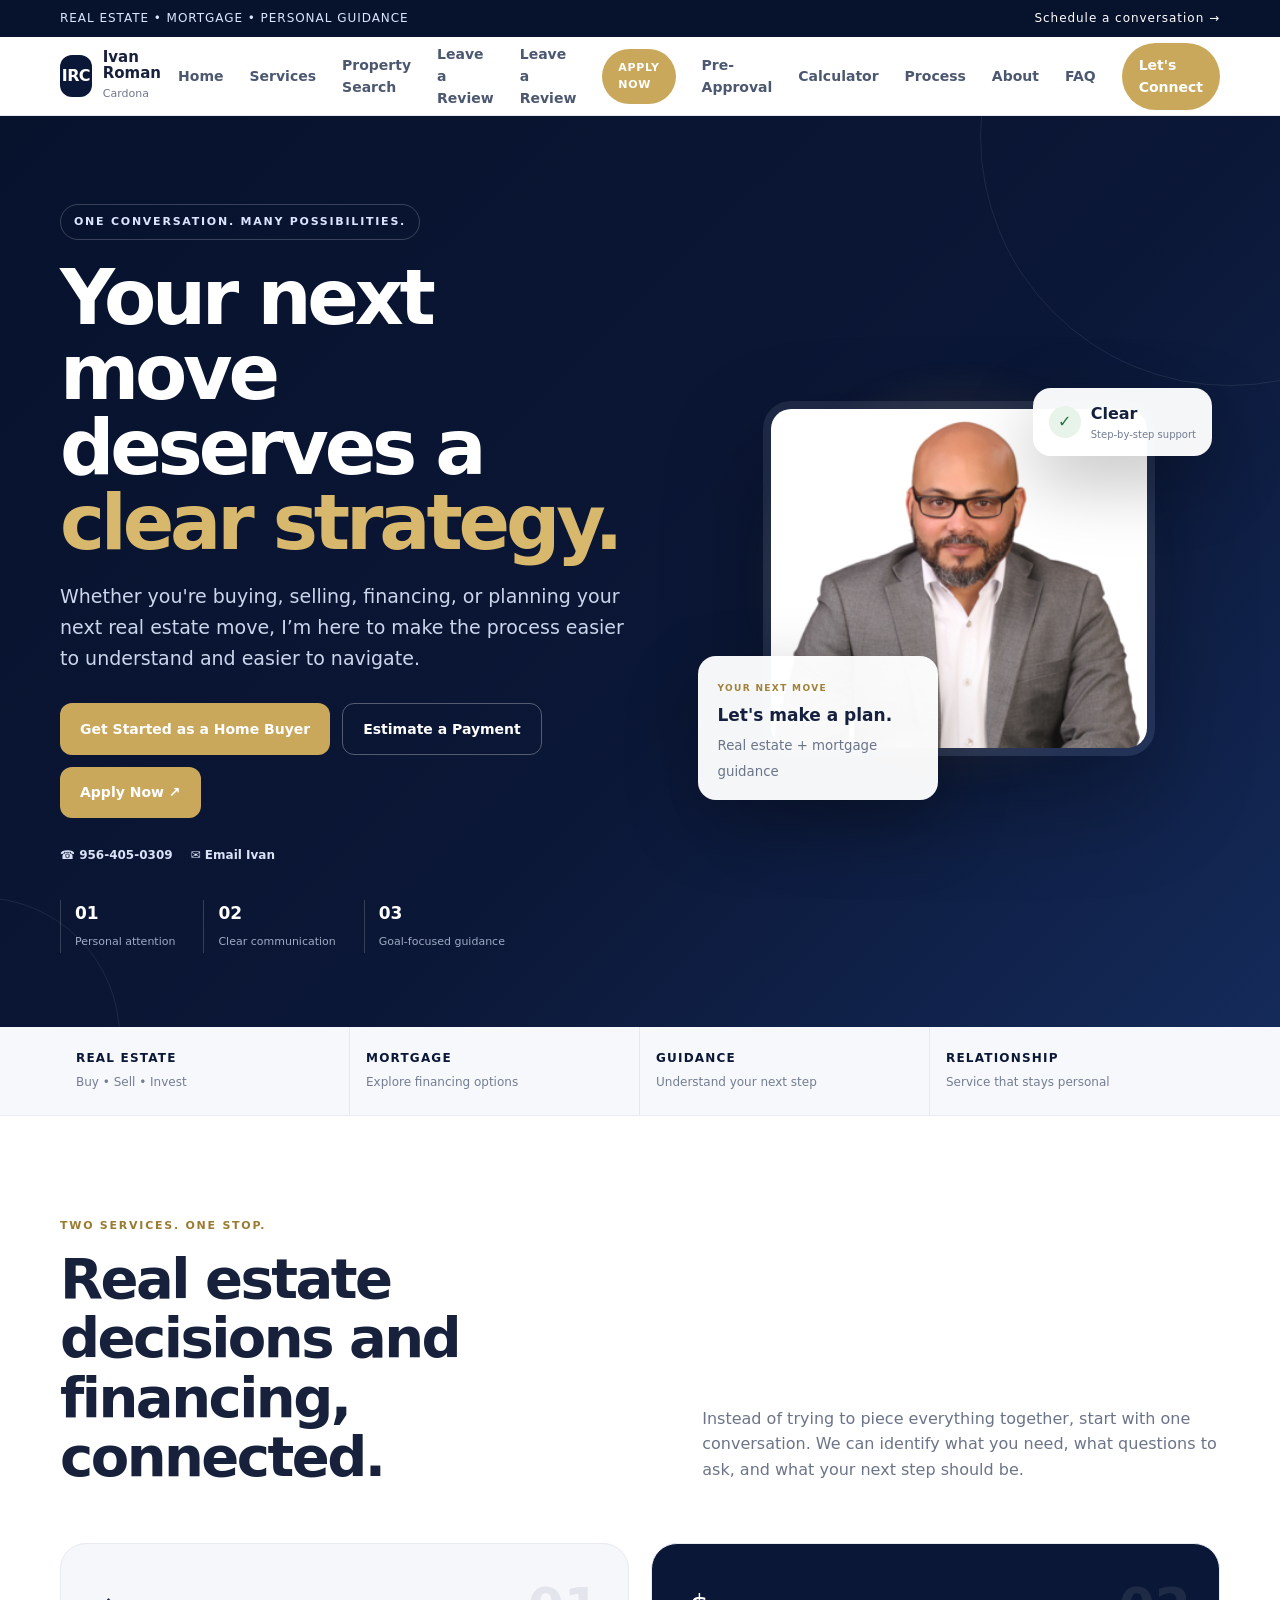
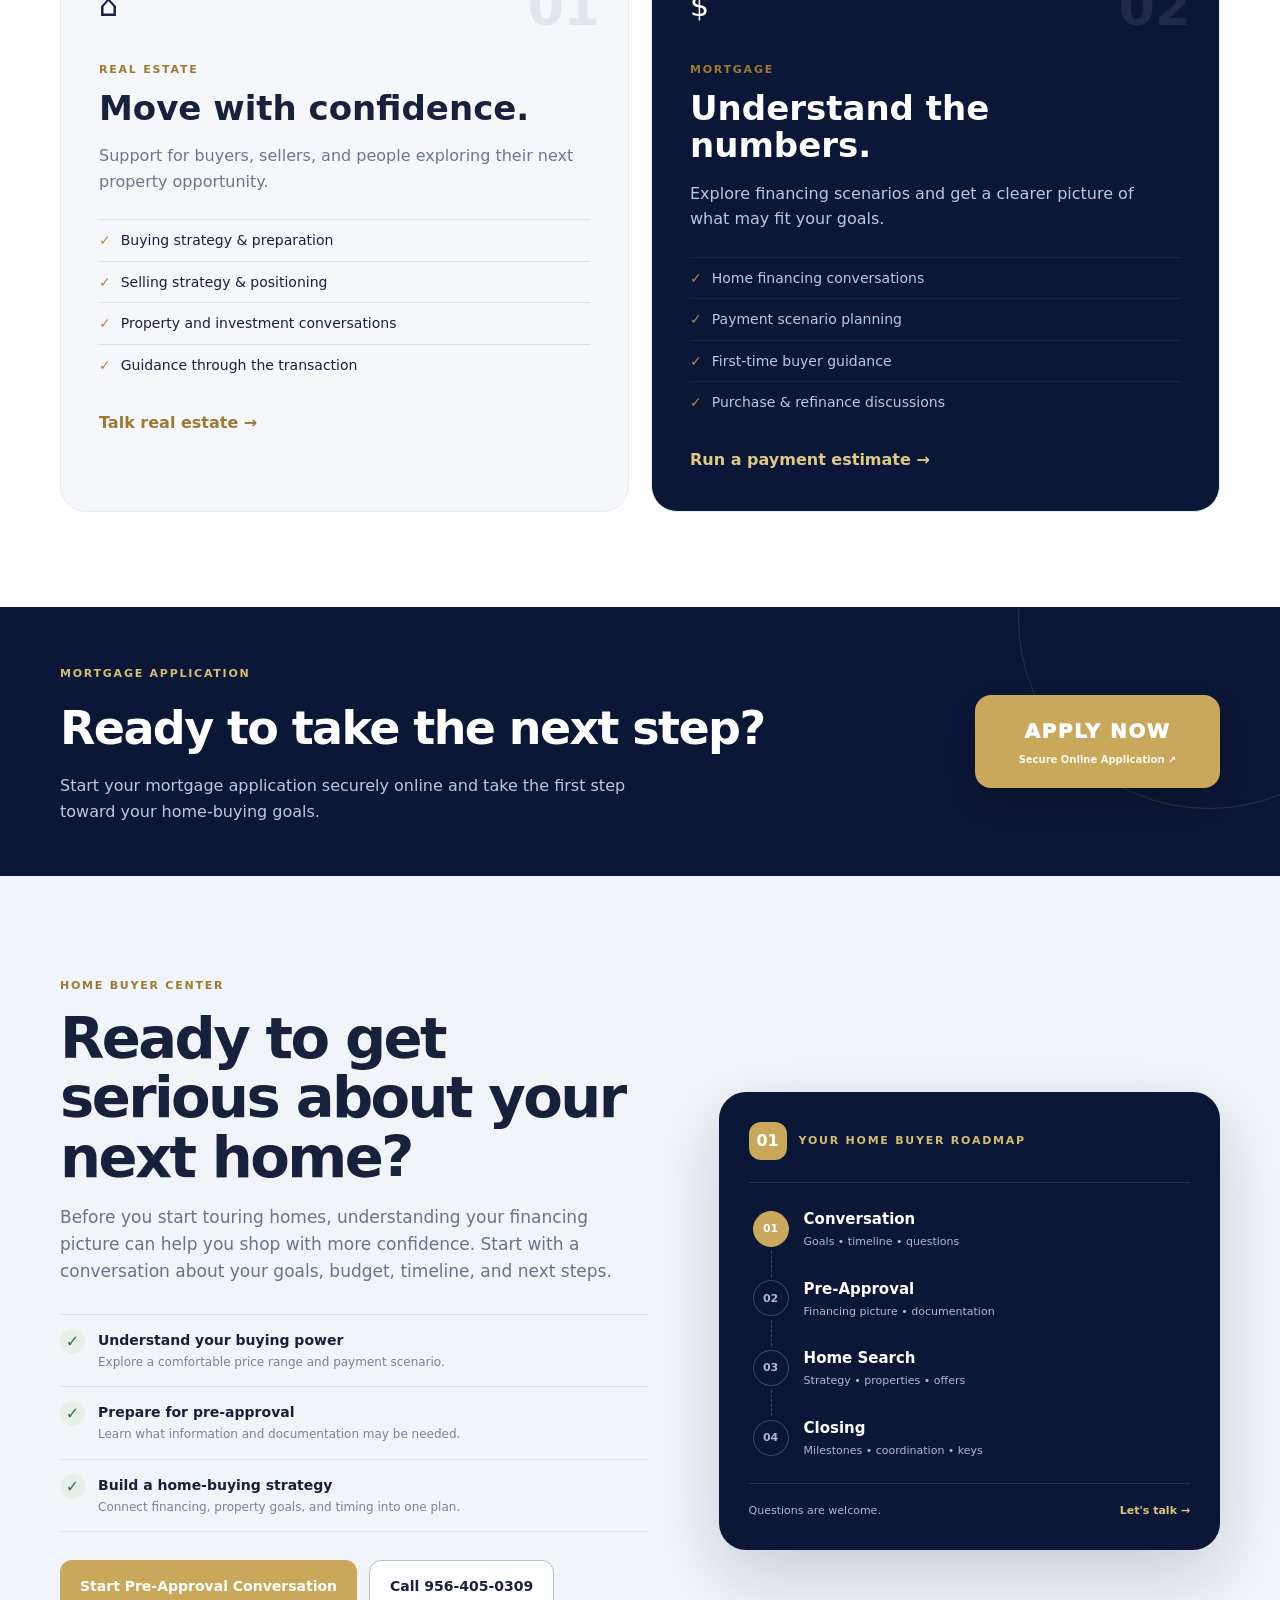
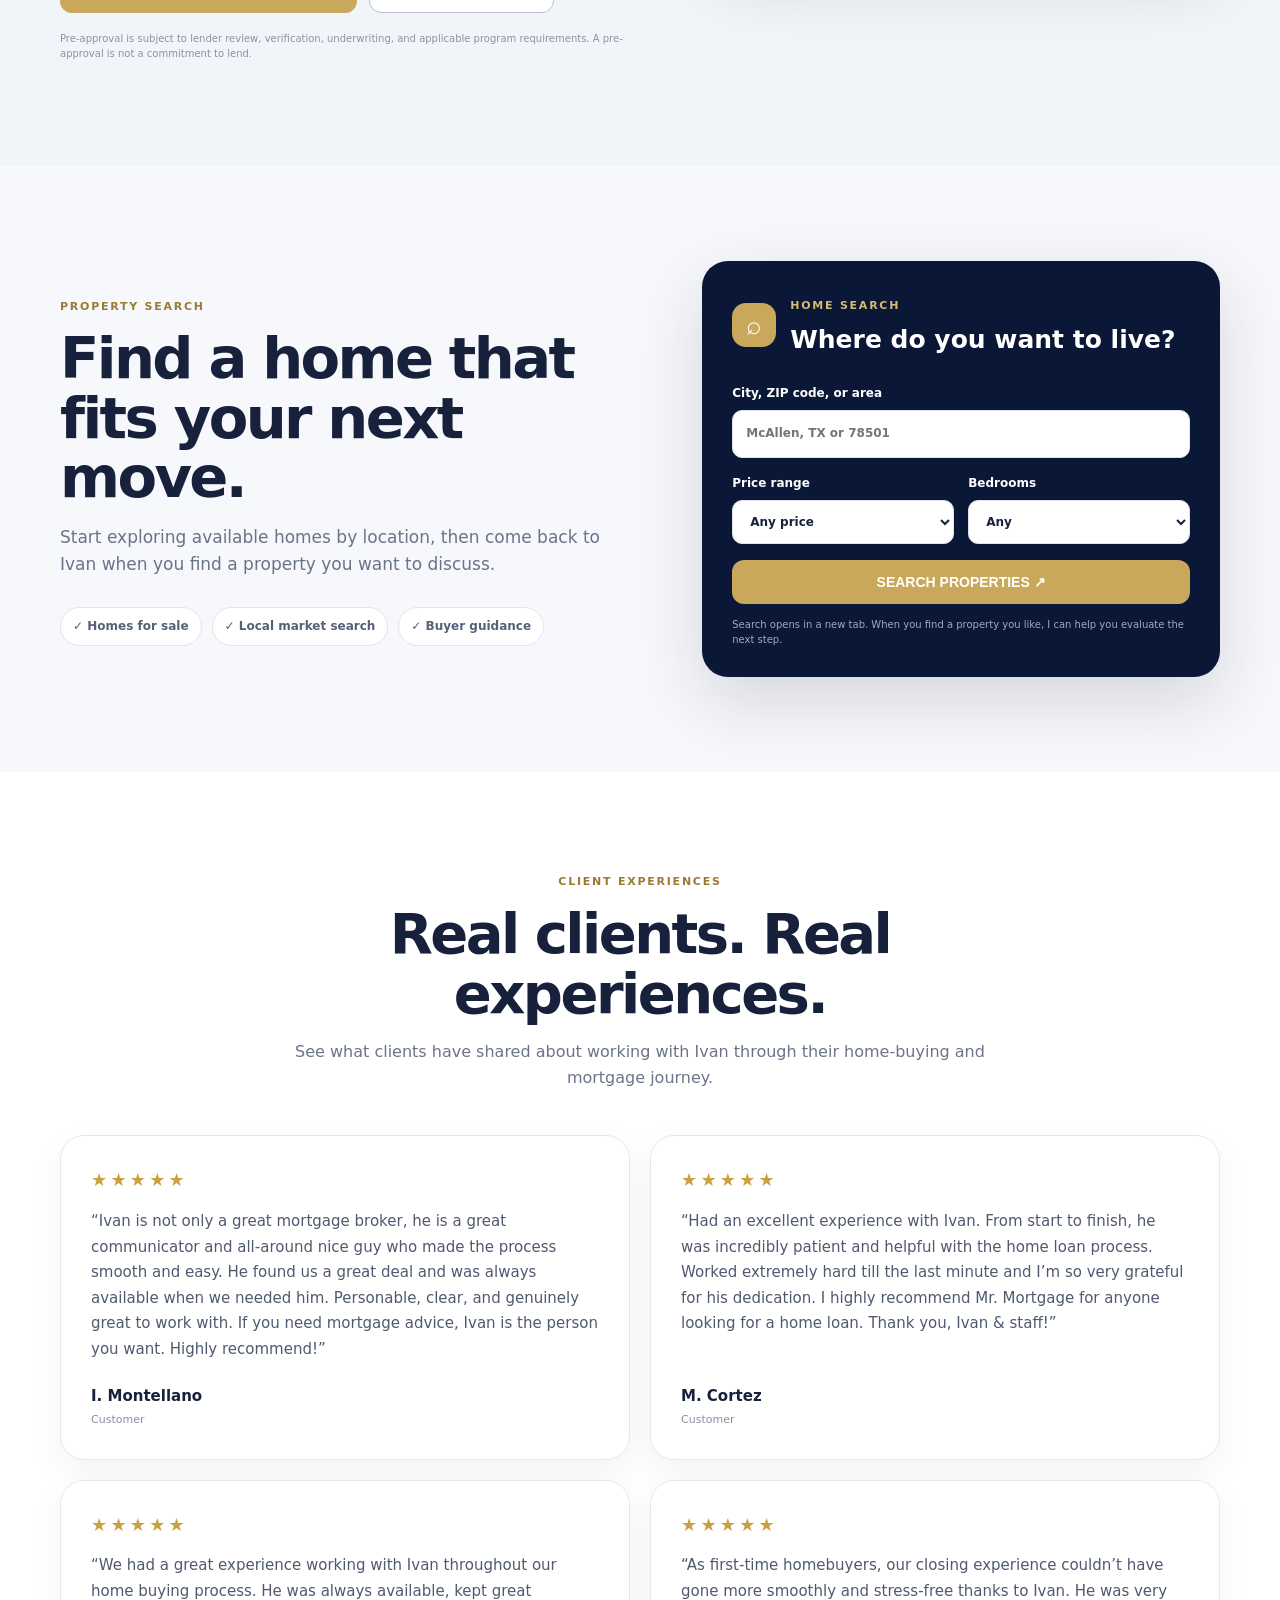
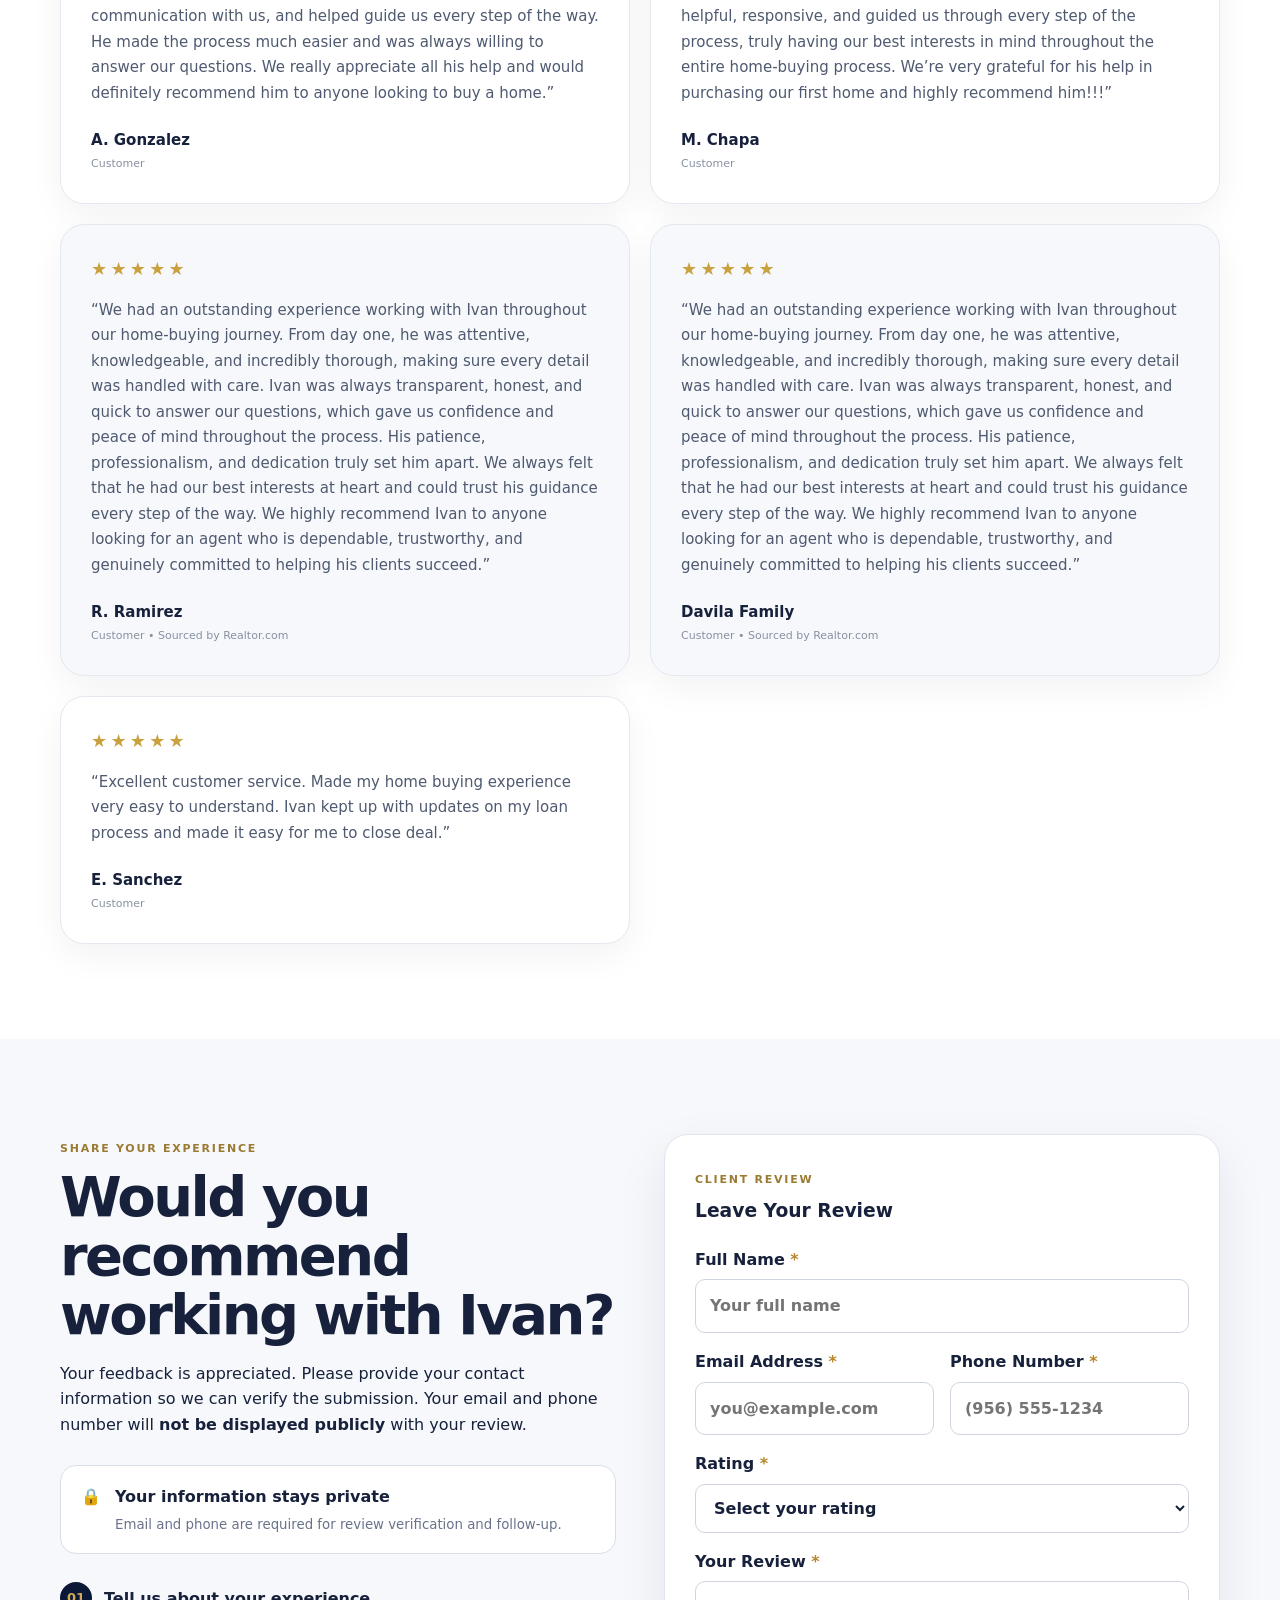
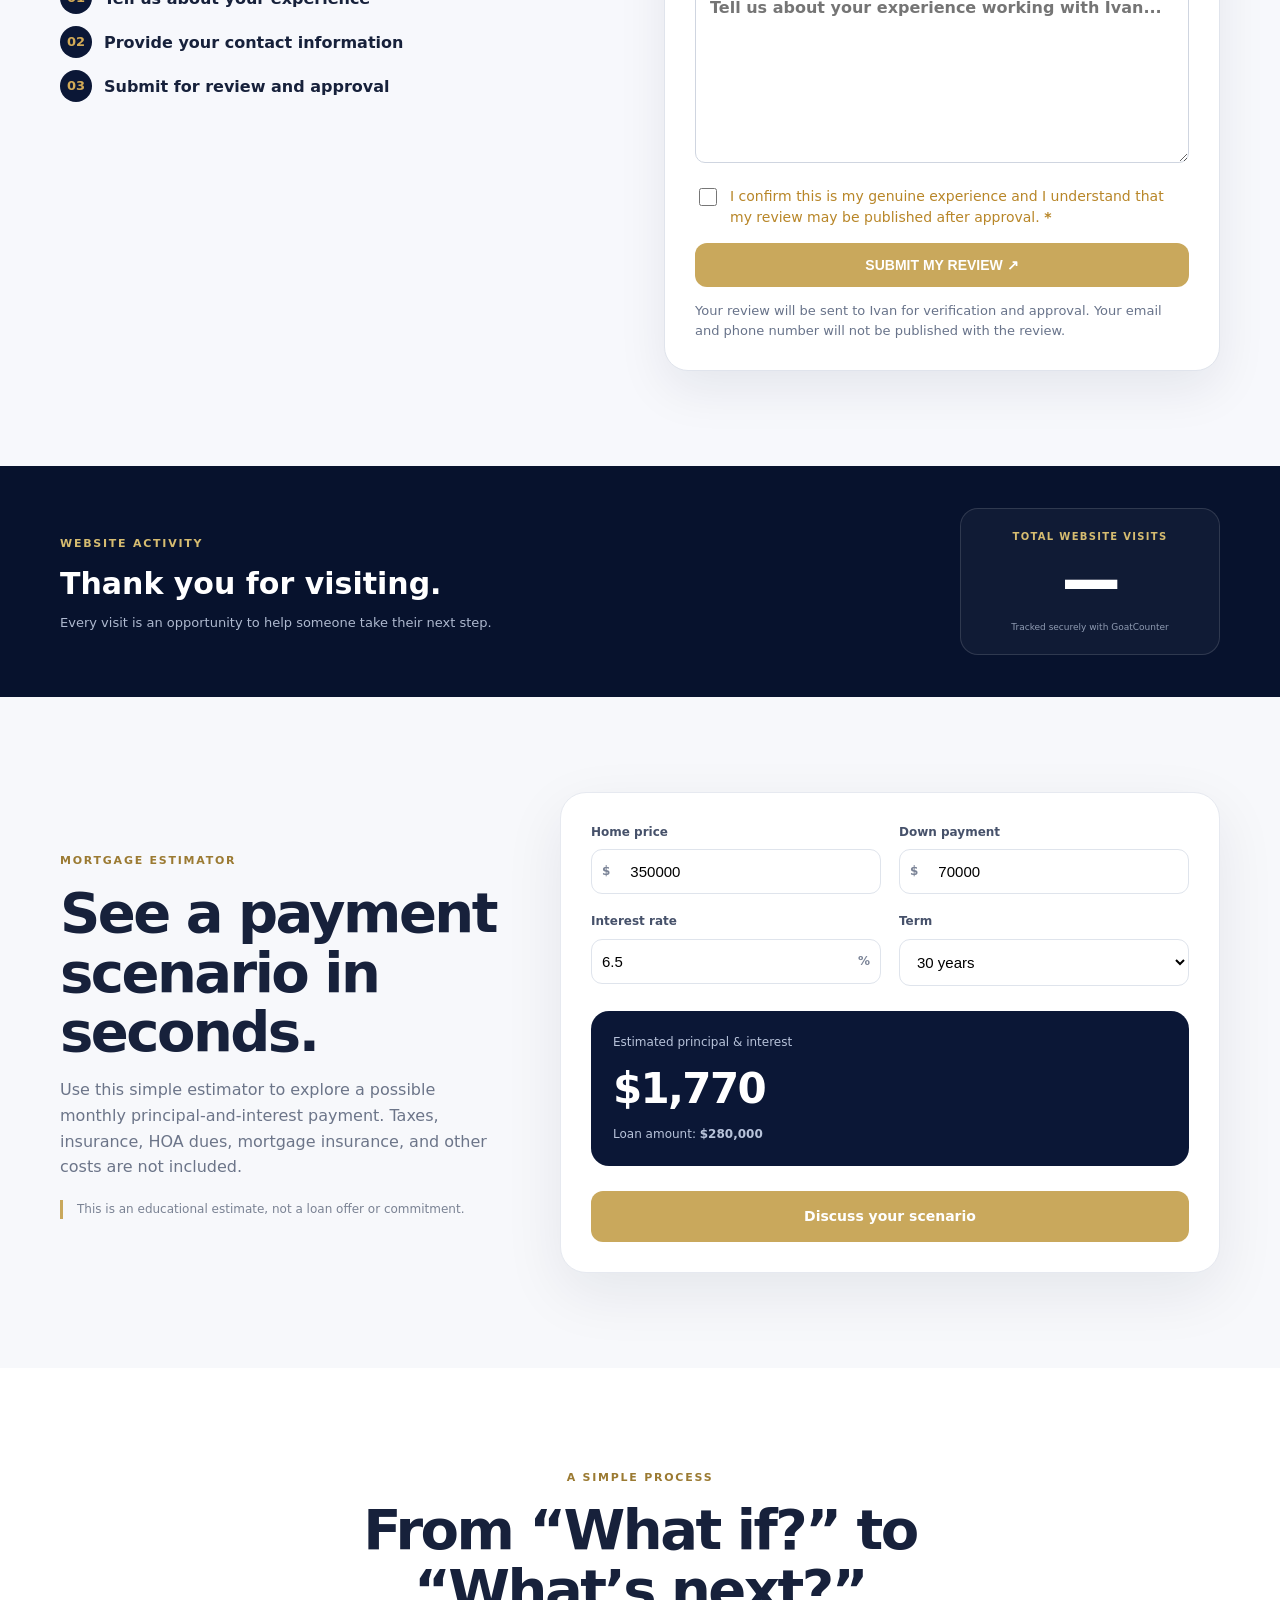
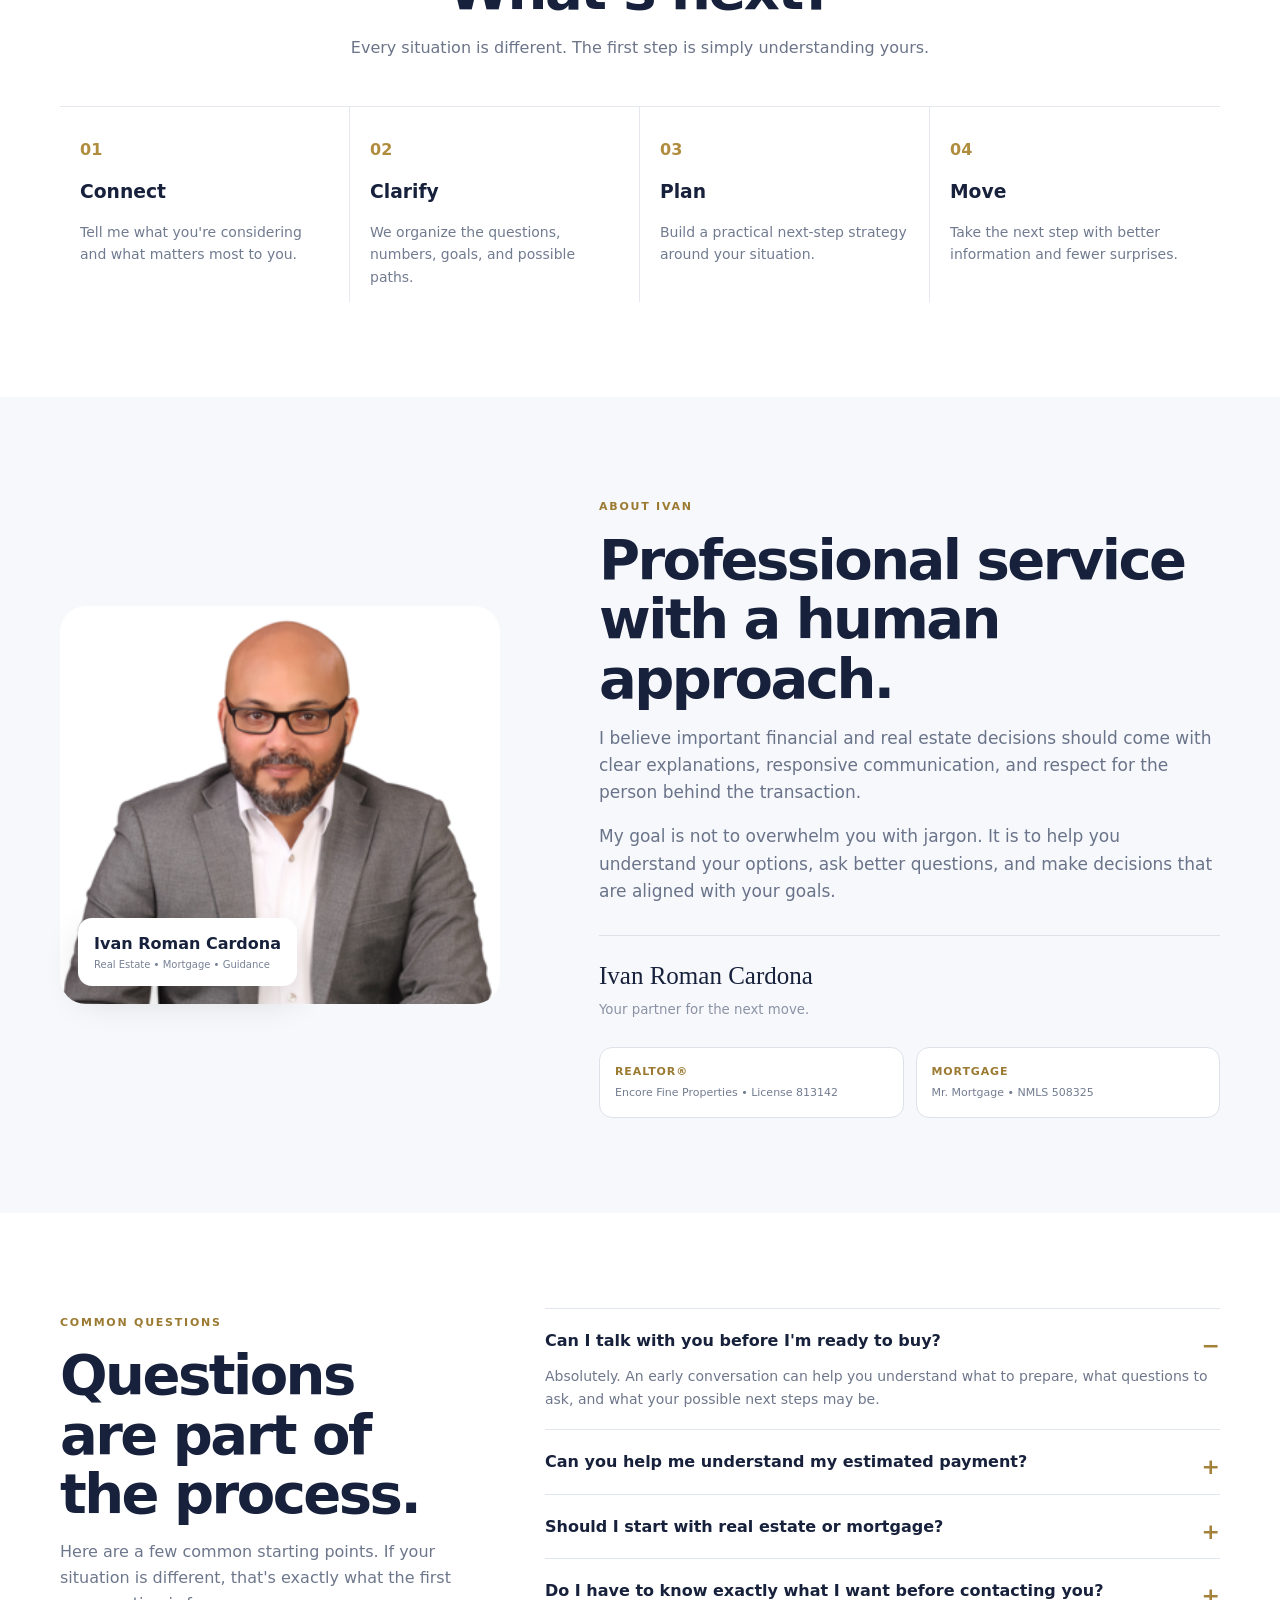
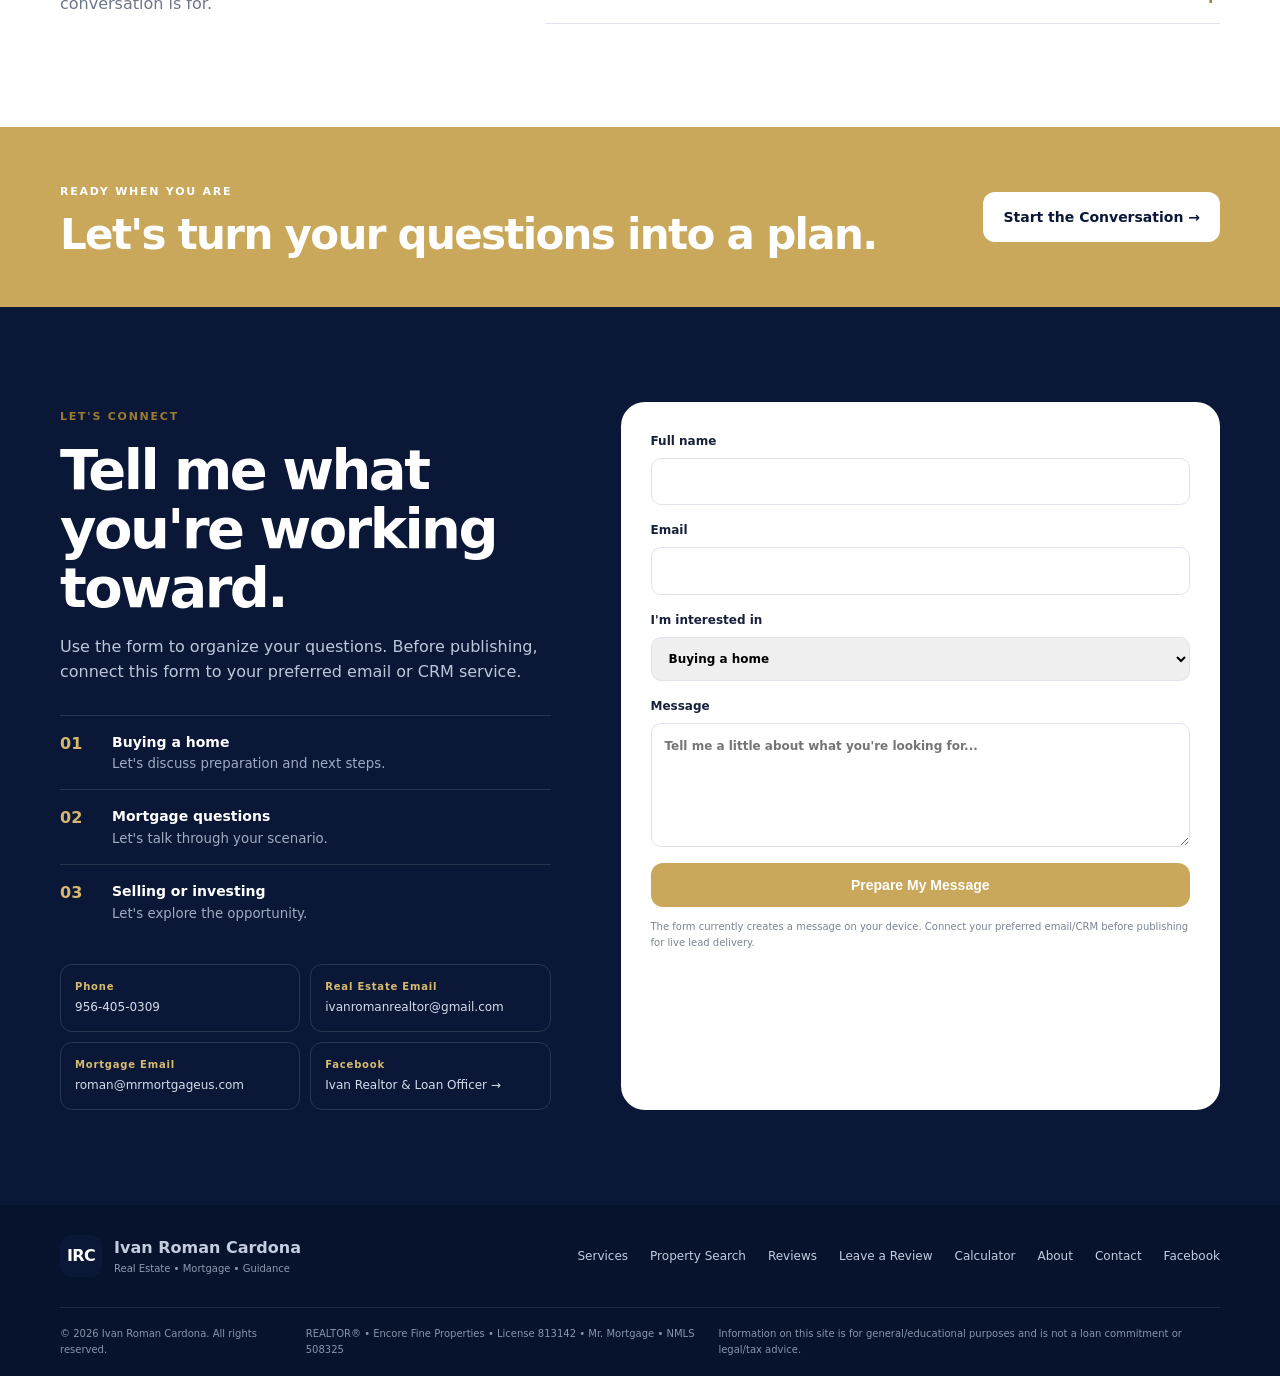
==== commit 6838f175: "Remove 'Reviews' link from navigation Removed the 'Reviews' link from the navigation." ====
--- a/index.html
+++ b/index.html
@@ -31,7 +31,7 @@
         <a href="#home">Home</a>
         <a href="#services">Services</a>
         <a href="#property-search">Property Search</a>
-        <a href="#reviews">Reviews</a>
+        <a href="#leave-review">Leave a Review</a>
         <a href="#leave-review">Leave a Review</a>
         <a class="nav-apply" href="https://2190447.my1003app.com/508325/register" target="_blank" rel="noopener">APPLY NOW</a>
         <a href="#preapproval">Pre-Approval</a>
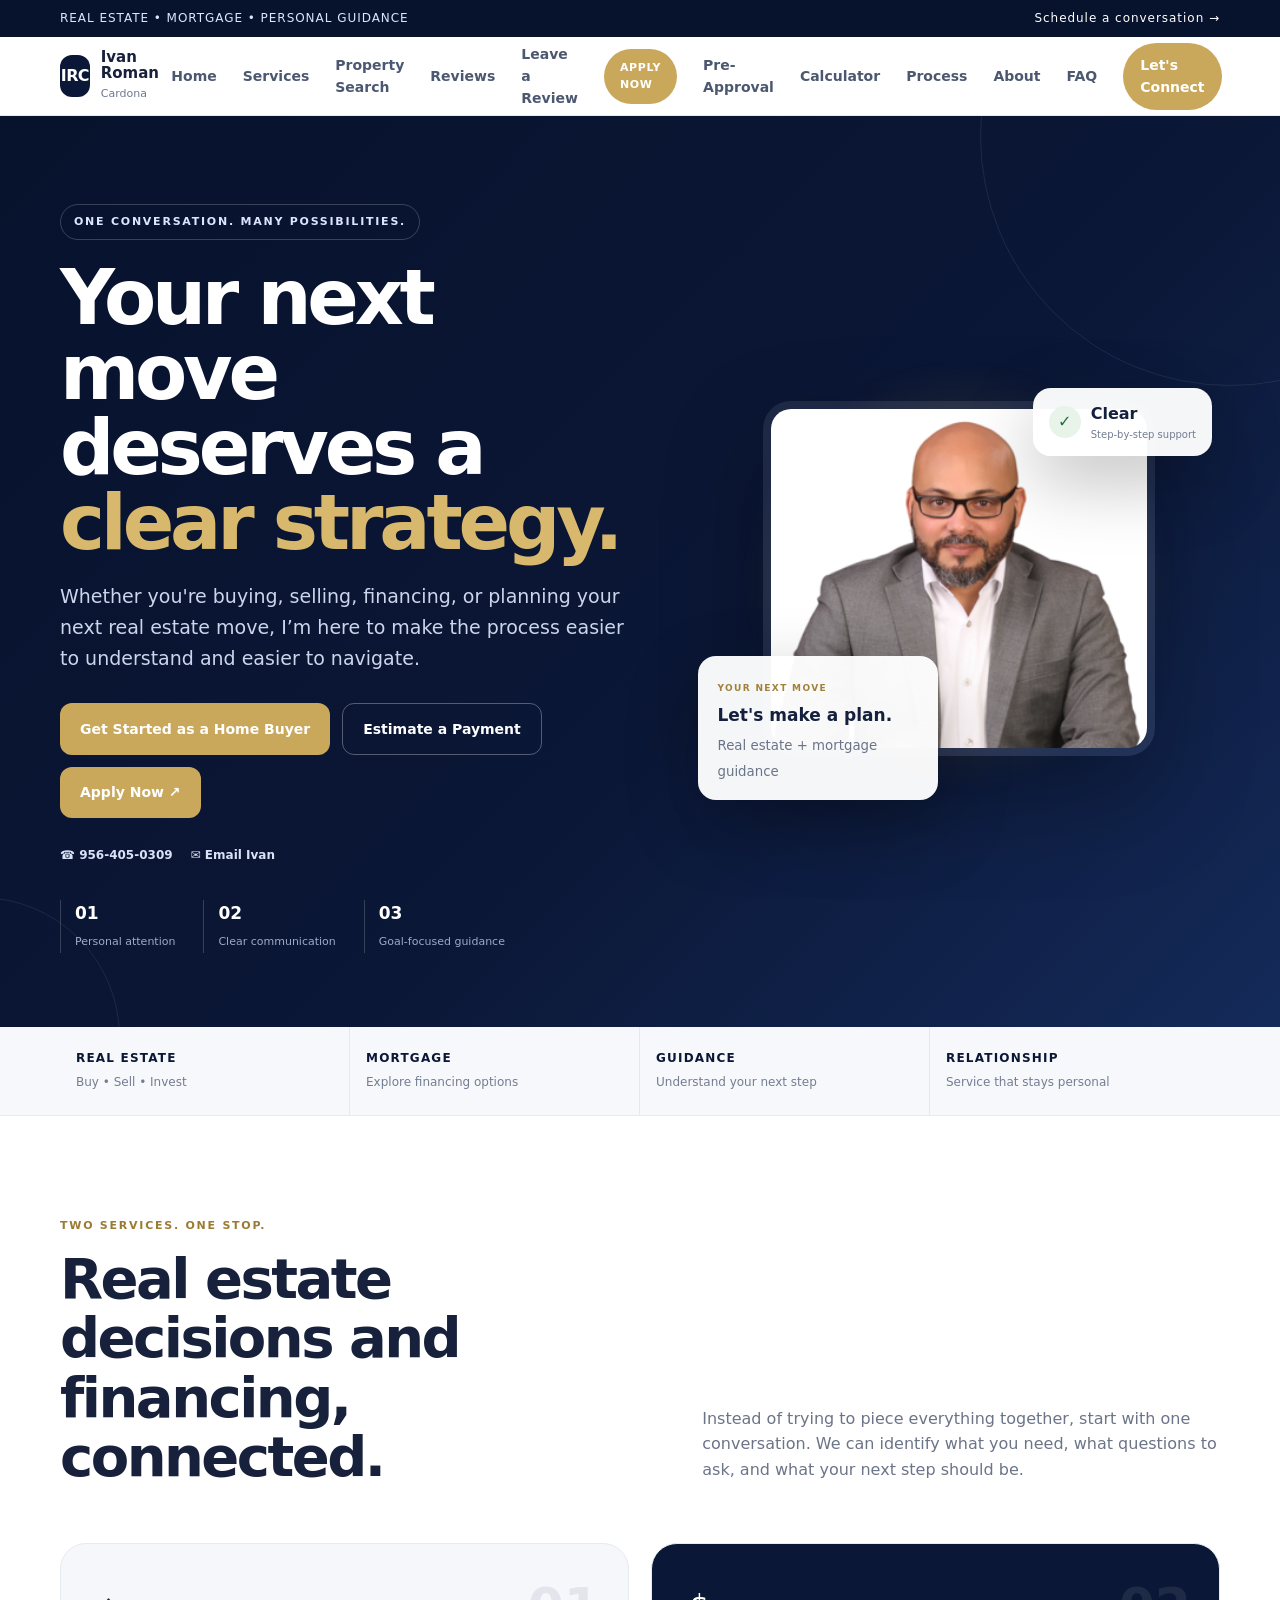
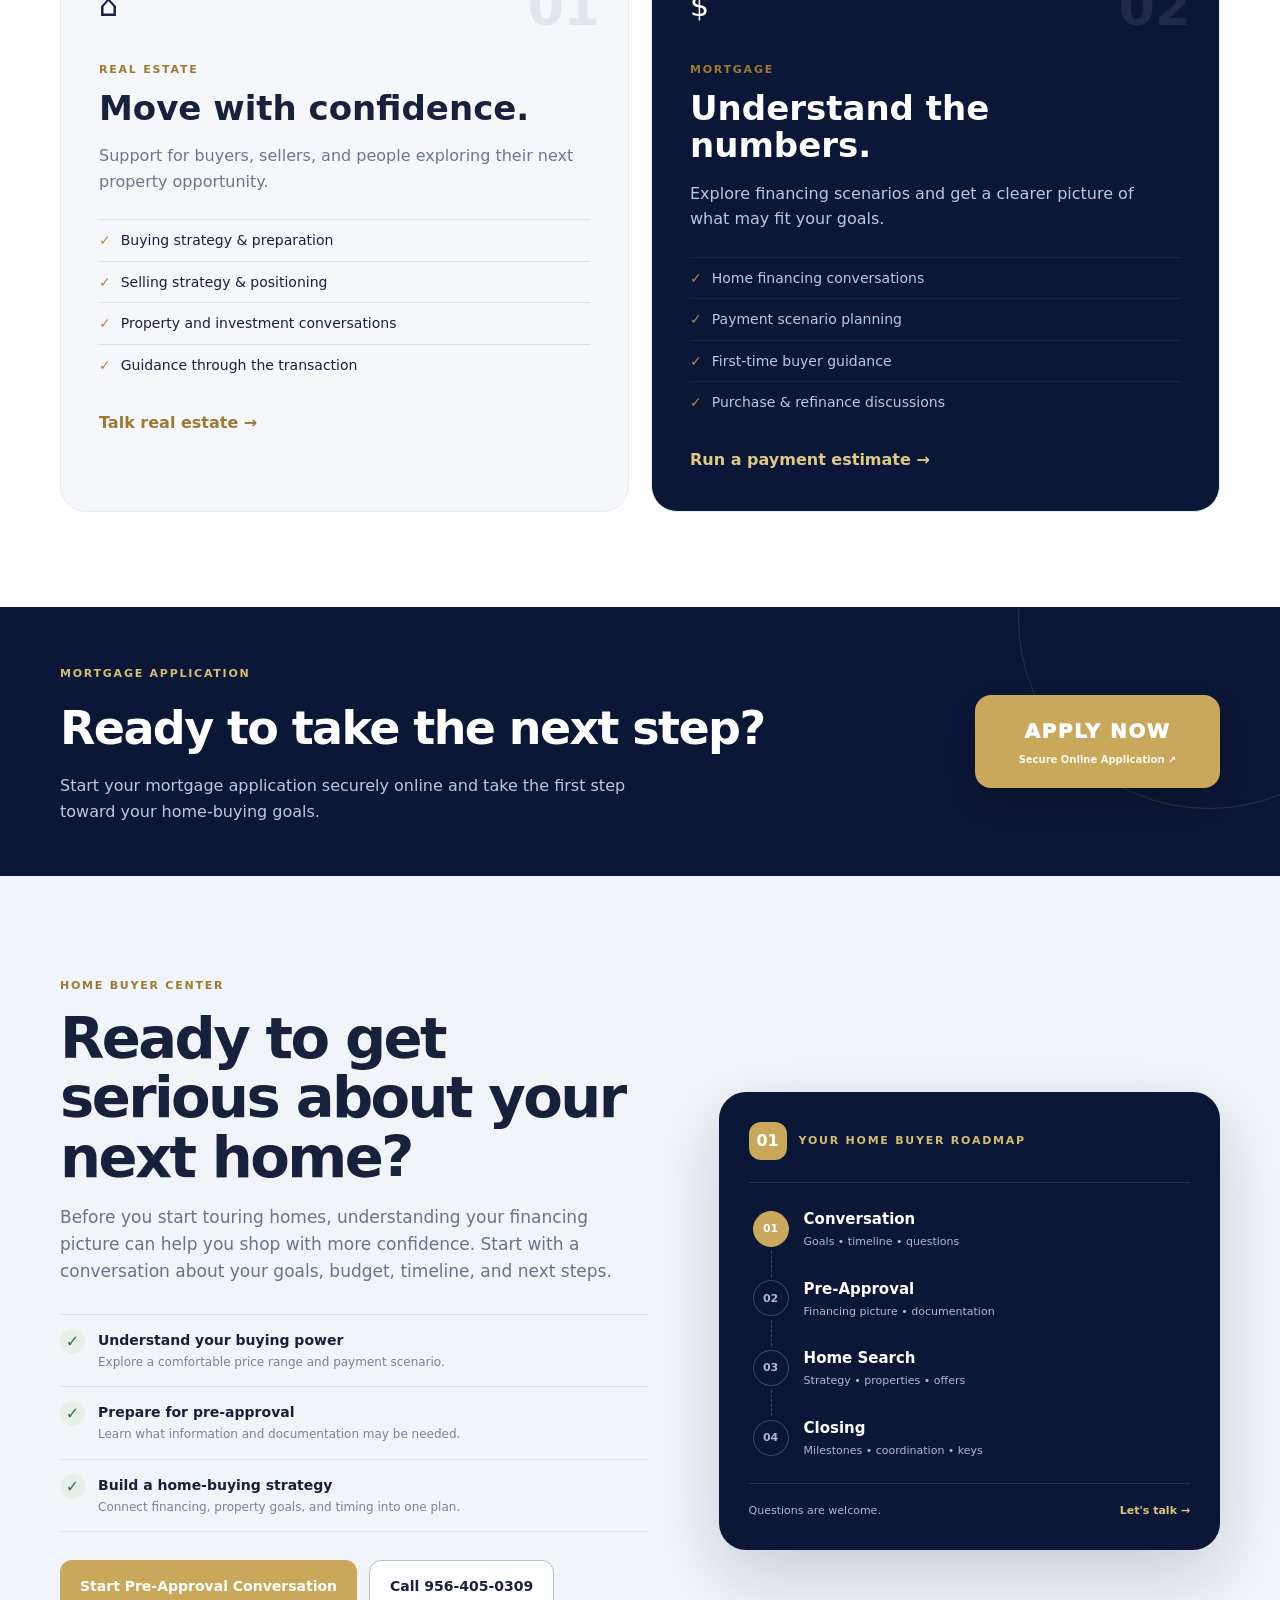
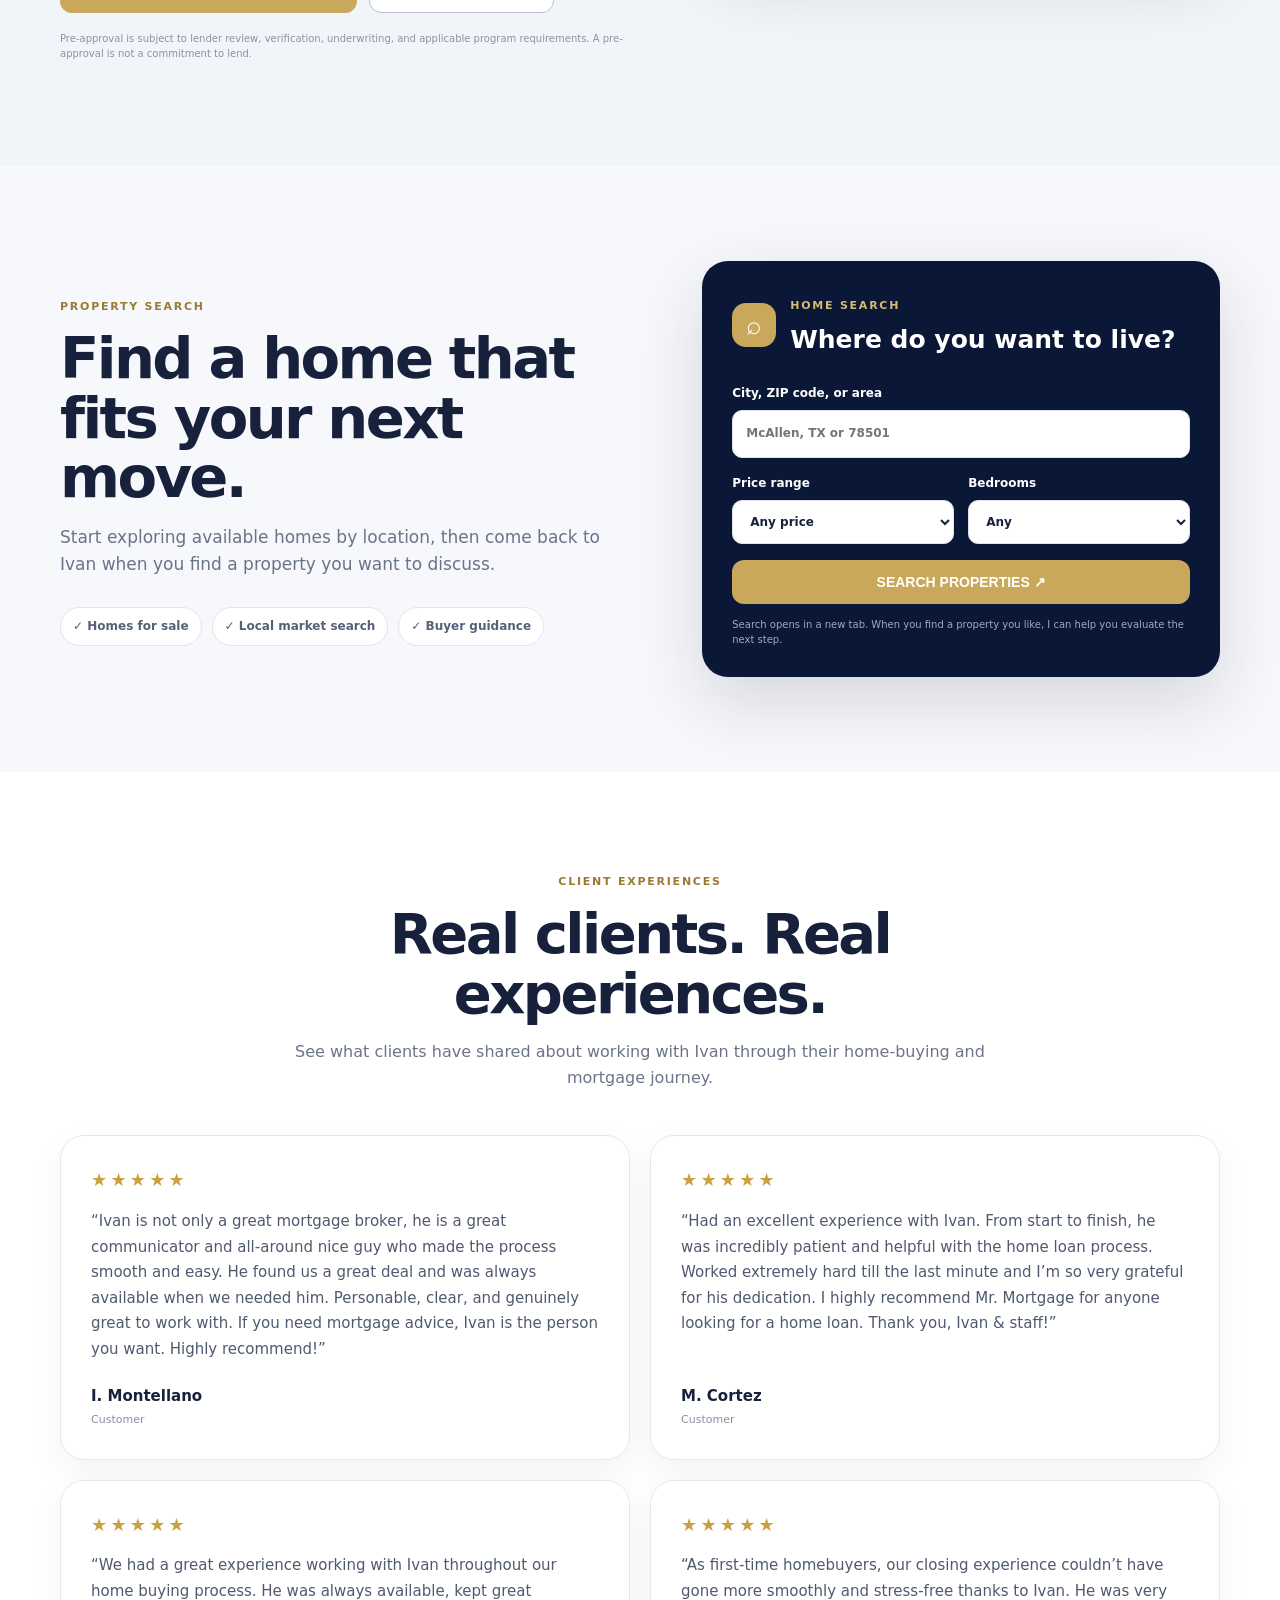
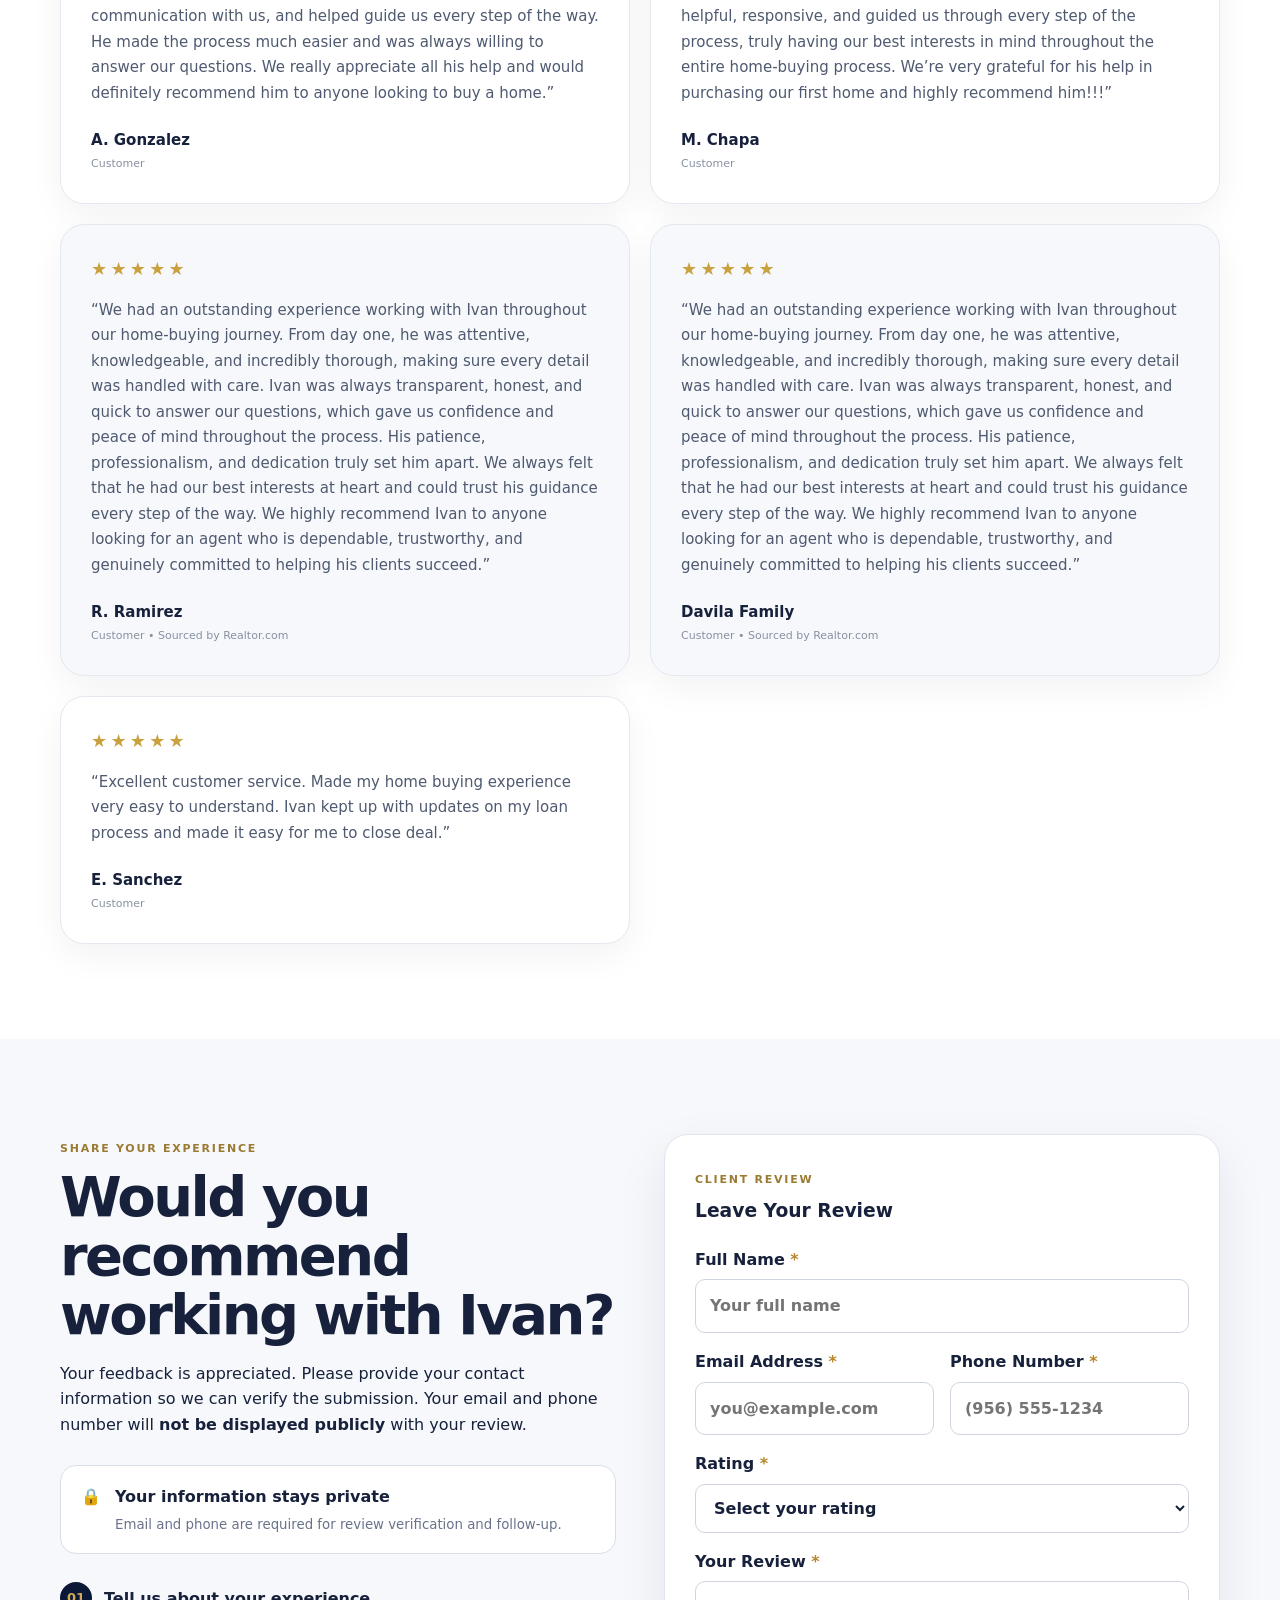
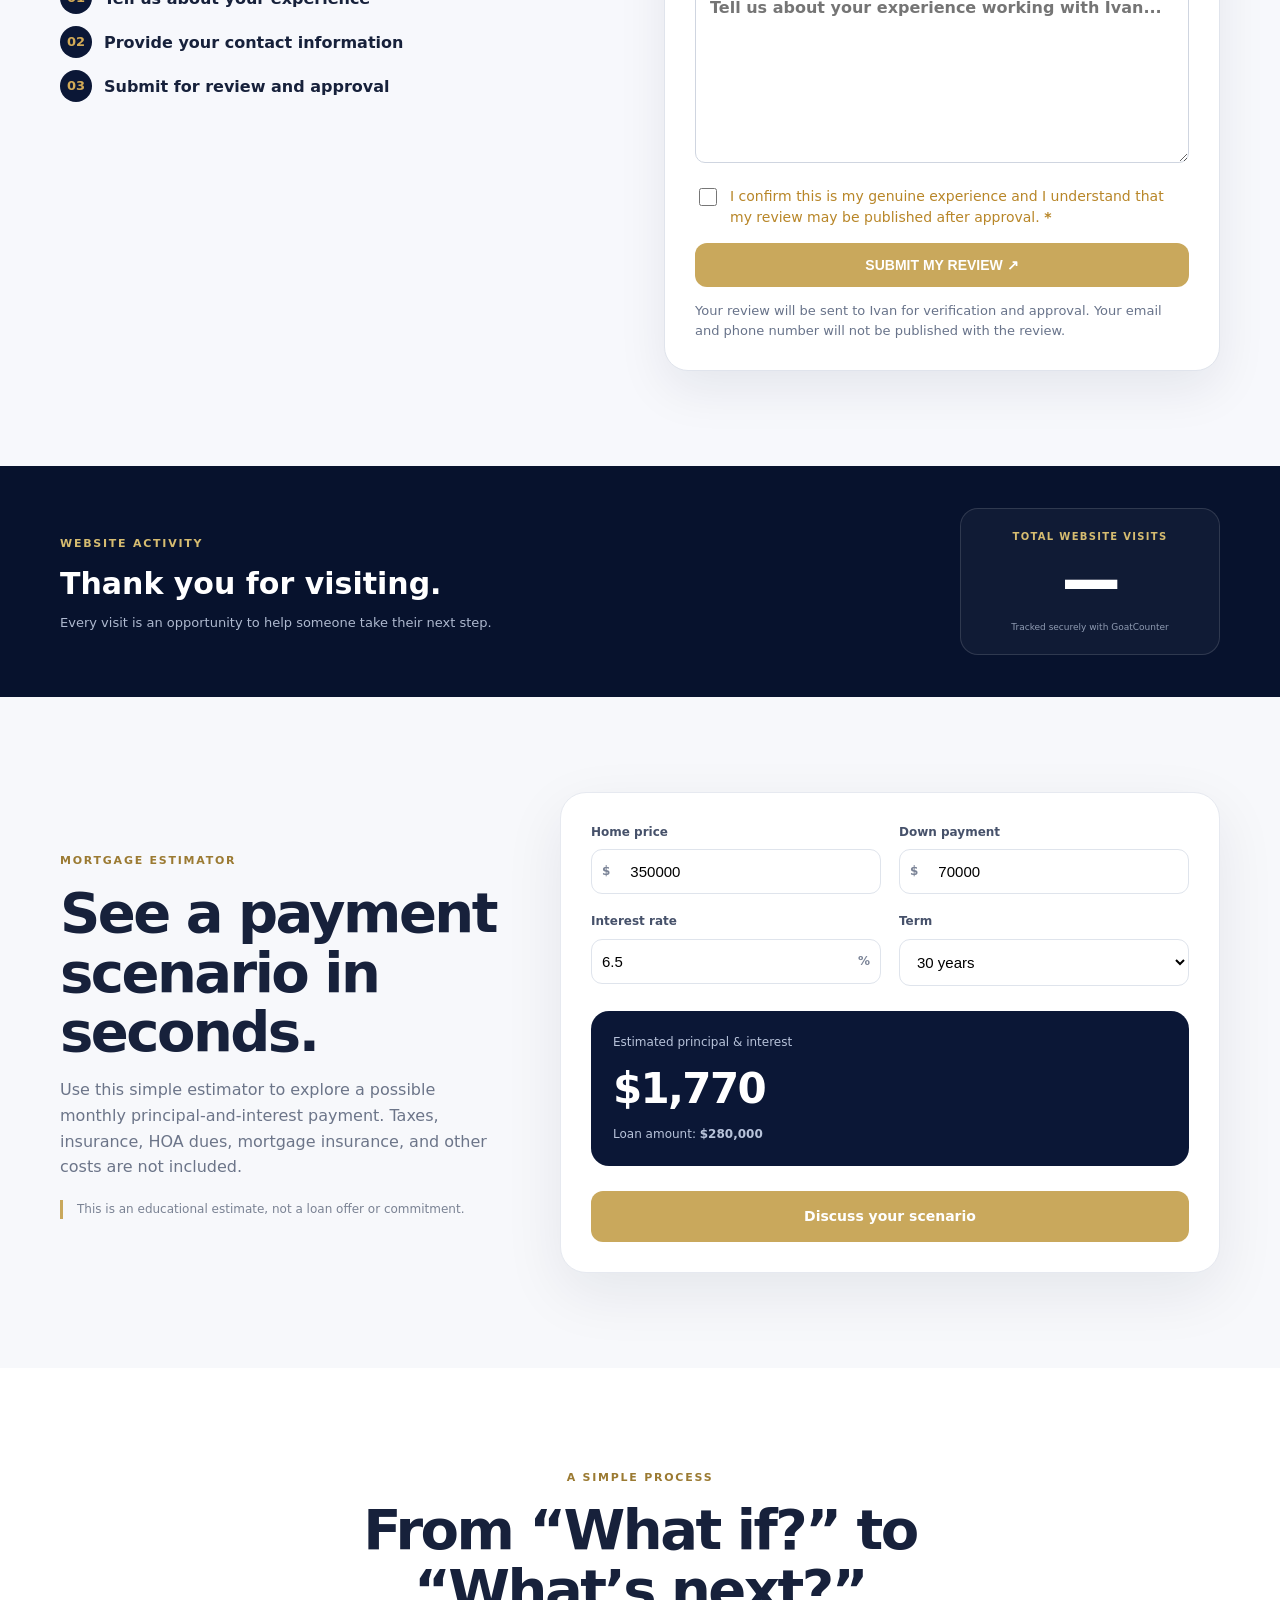
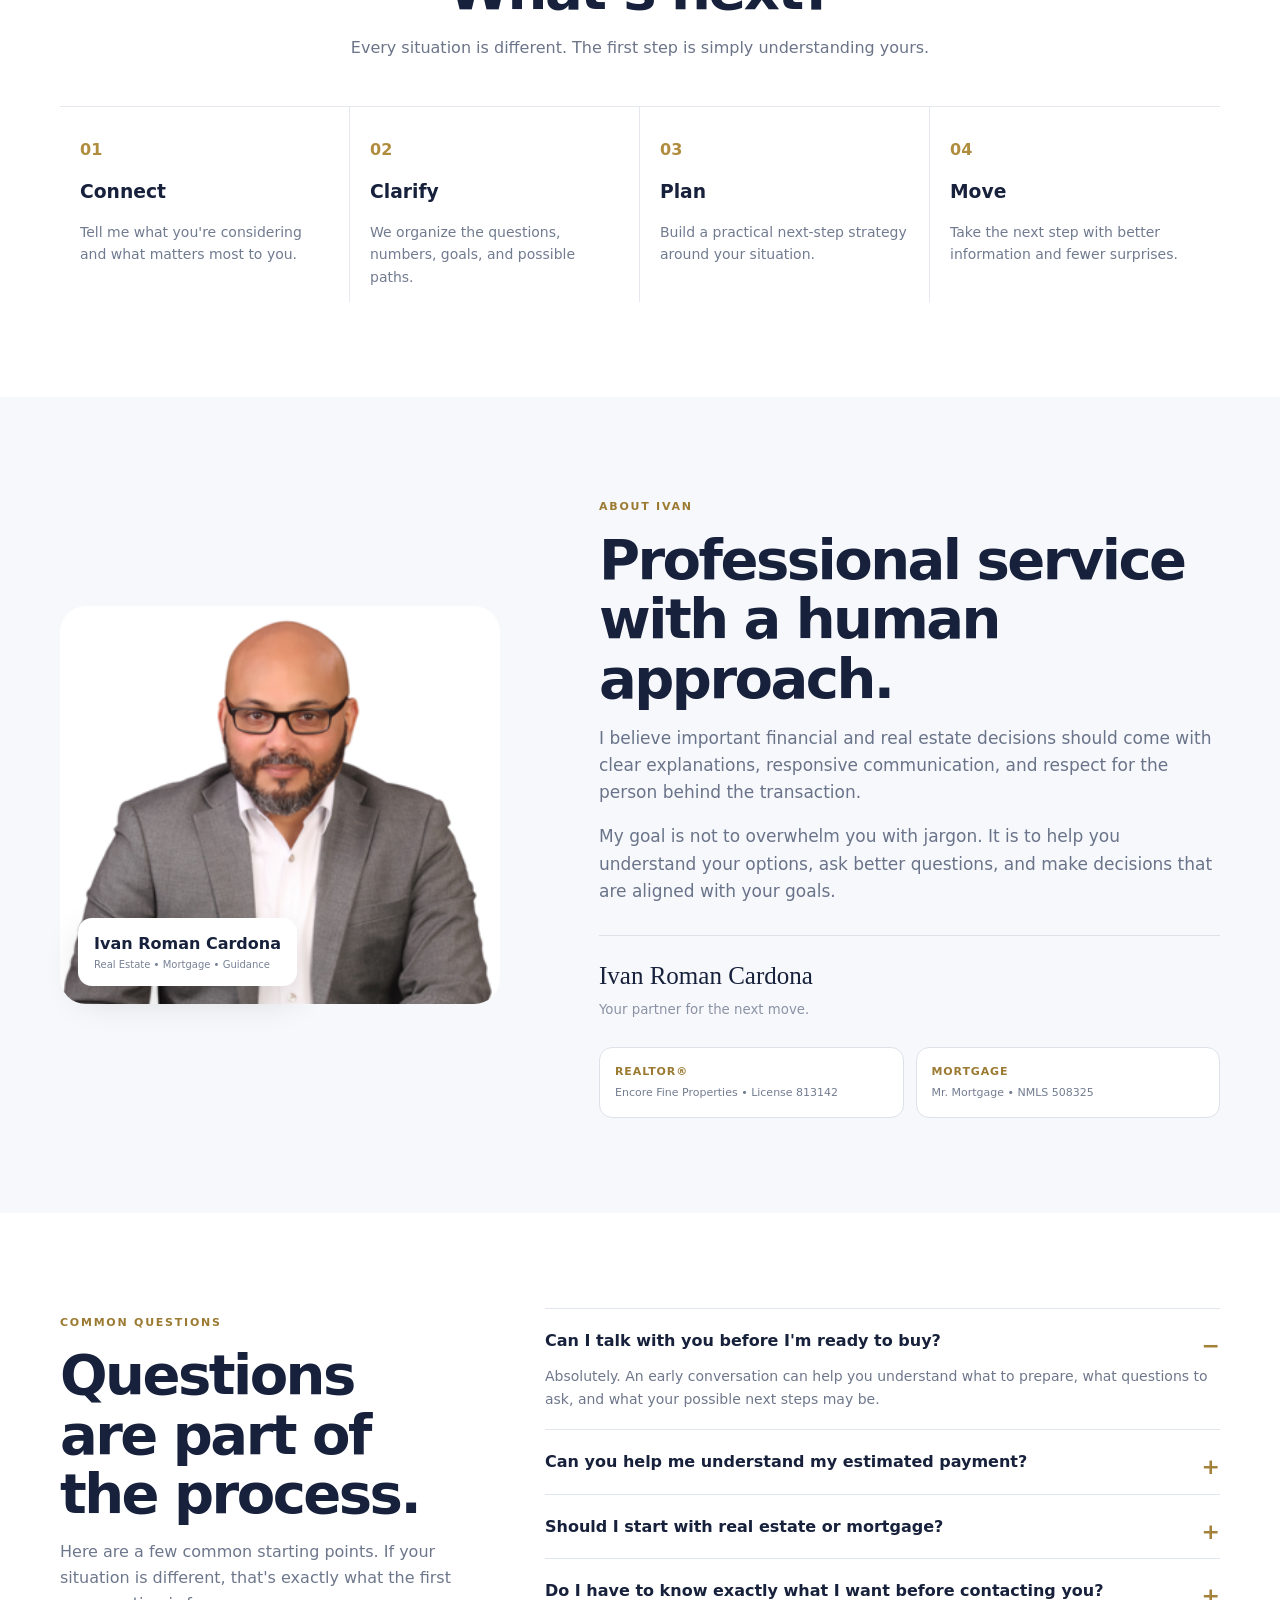
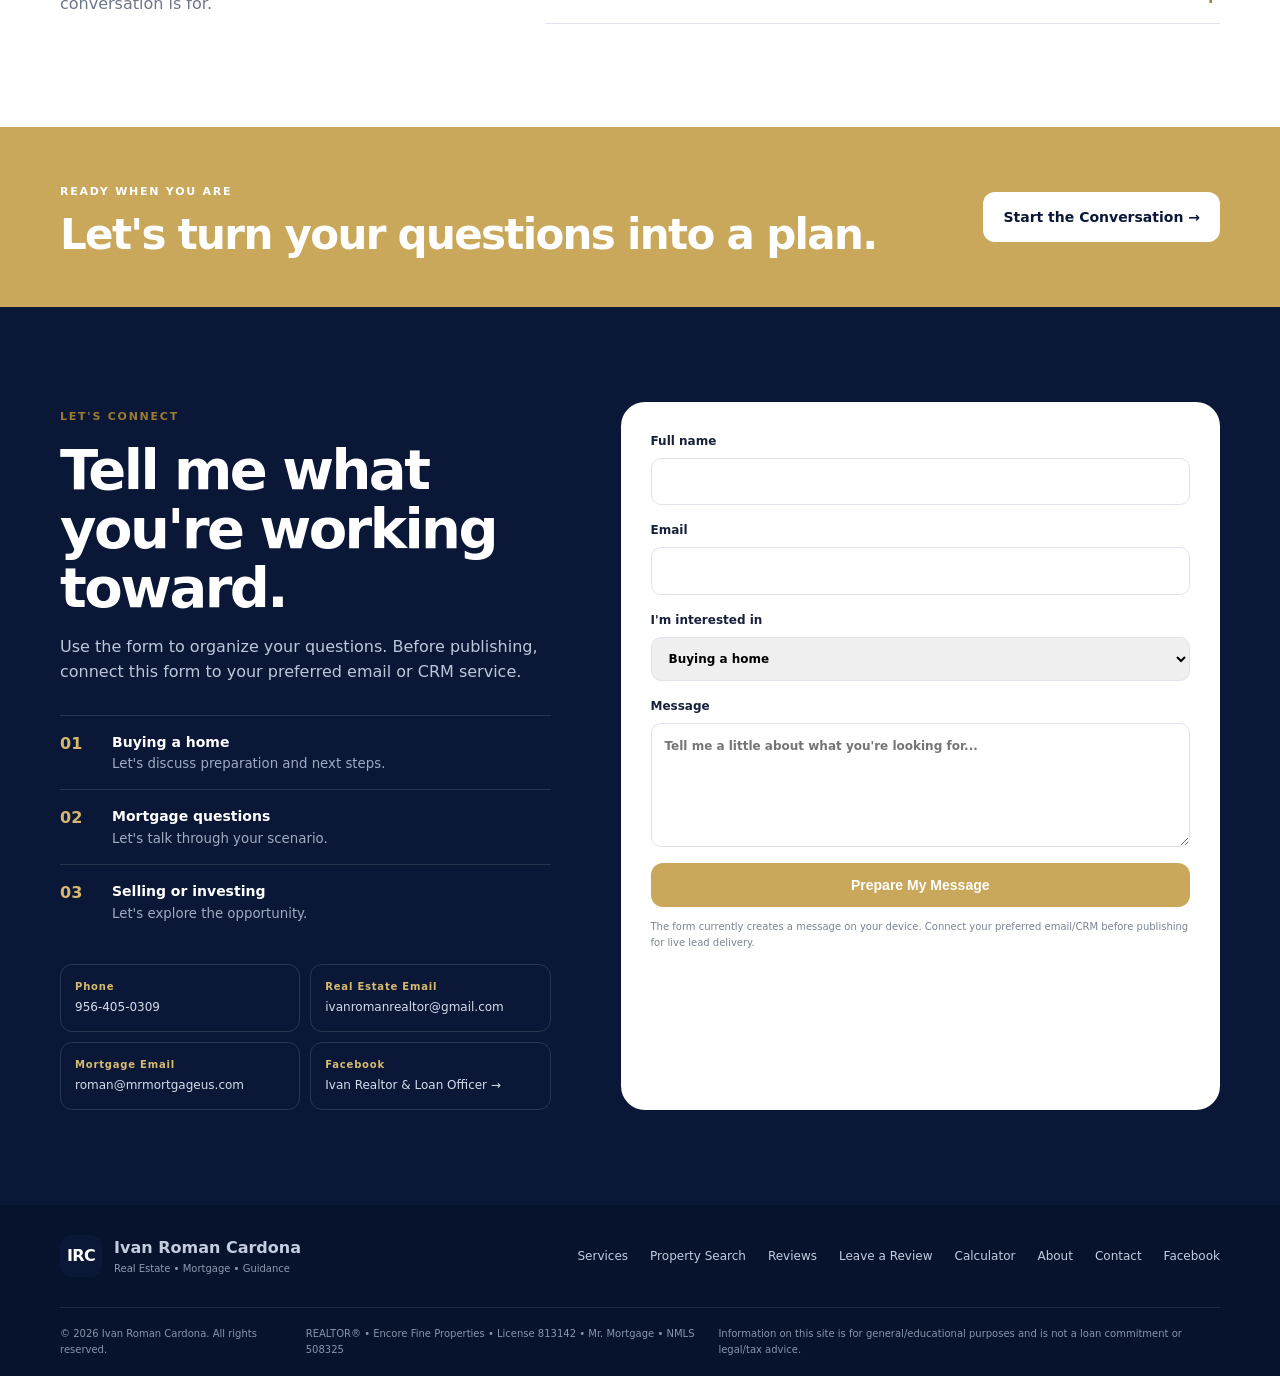
==== commit c28213e9: "Rename index_FINAL.html to index.html" ====
--- a/index.html
+++ b/index.html
@@ -31,7 +31,7 @@
         <a href="#home">Home</a>
         <a href="#services">Services</a>
         <a href="#property-search">Property Search</a>
-        <a href="#leave-review">Leave a Review</a>
+        <a href="#reviews">Reviews</a>
         <a href="#leave-review">Leave a Review</a>
         <a class="nav-apply" href="https://2190447.my1003app.com/508325/register" target="_blank" rel="noopener">APPLY NOW</a>
         <a href="#preapproval">Pre-Approval</a>
